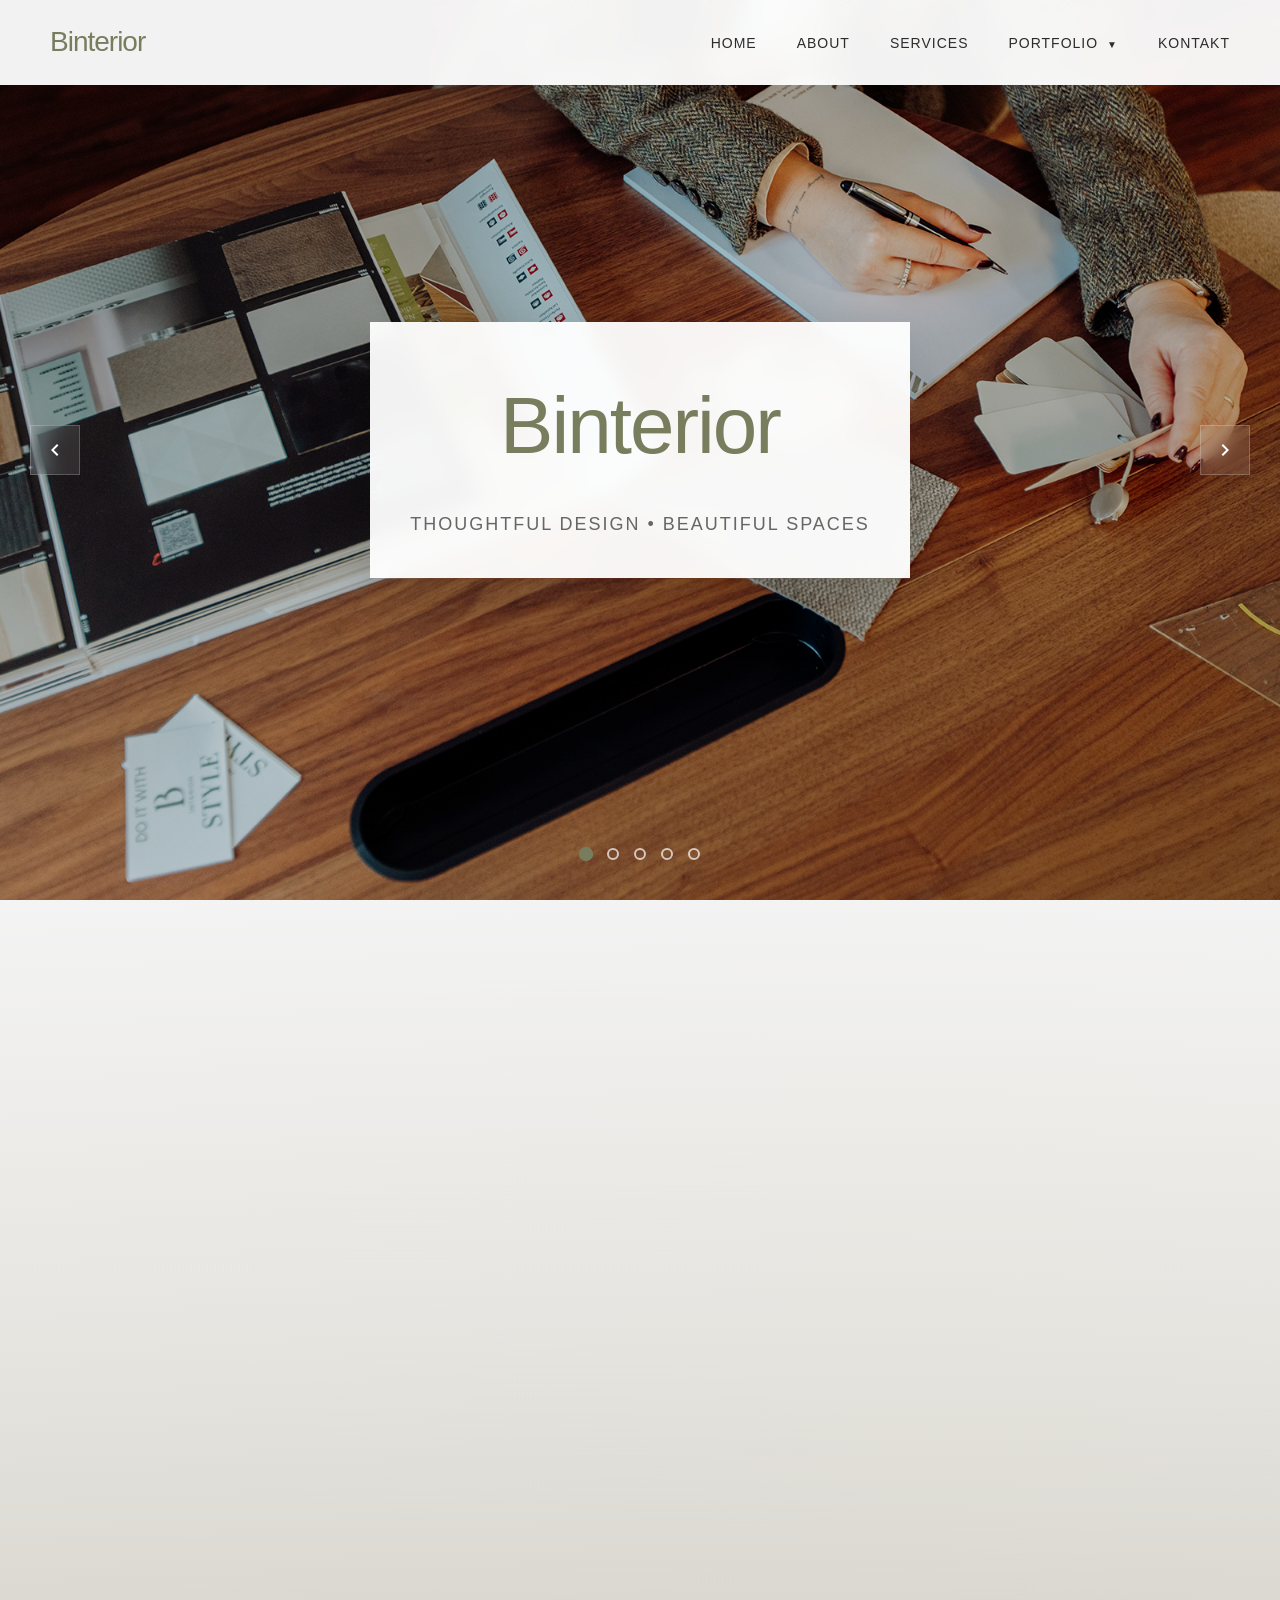
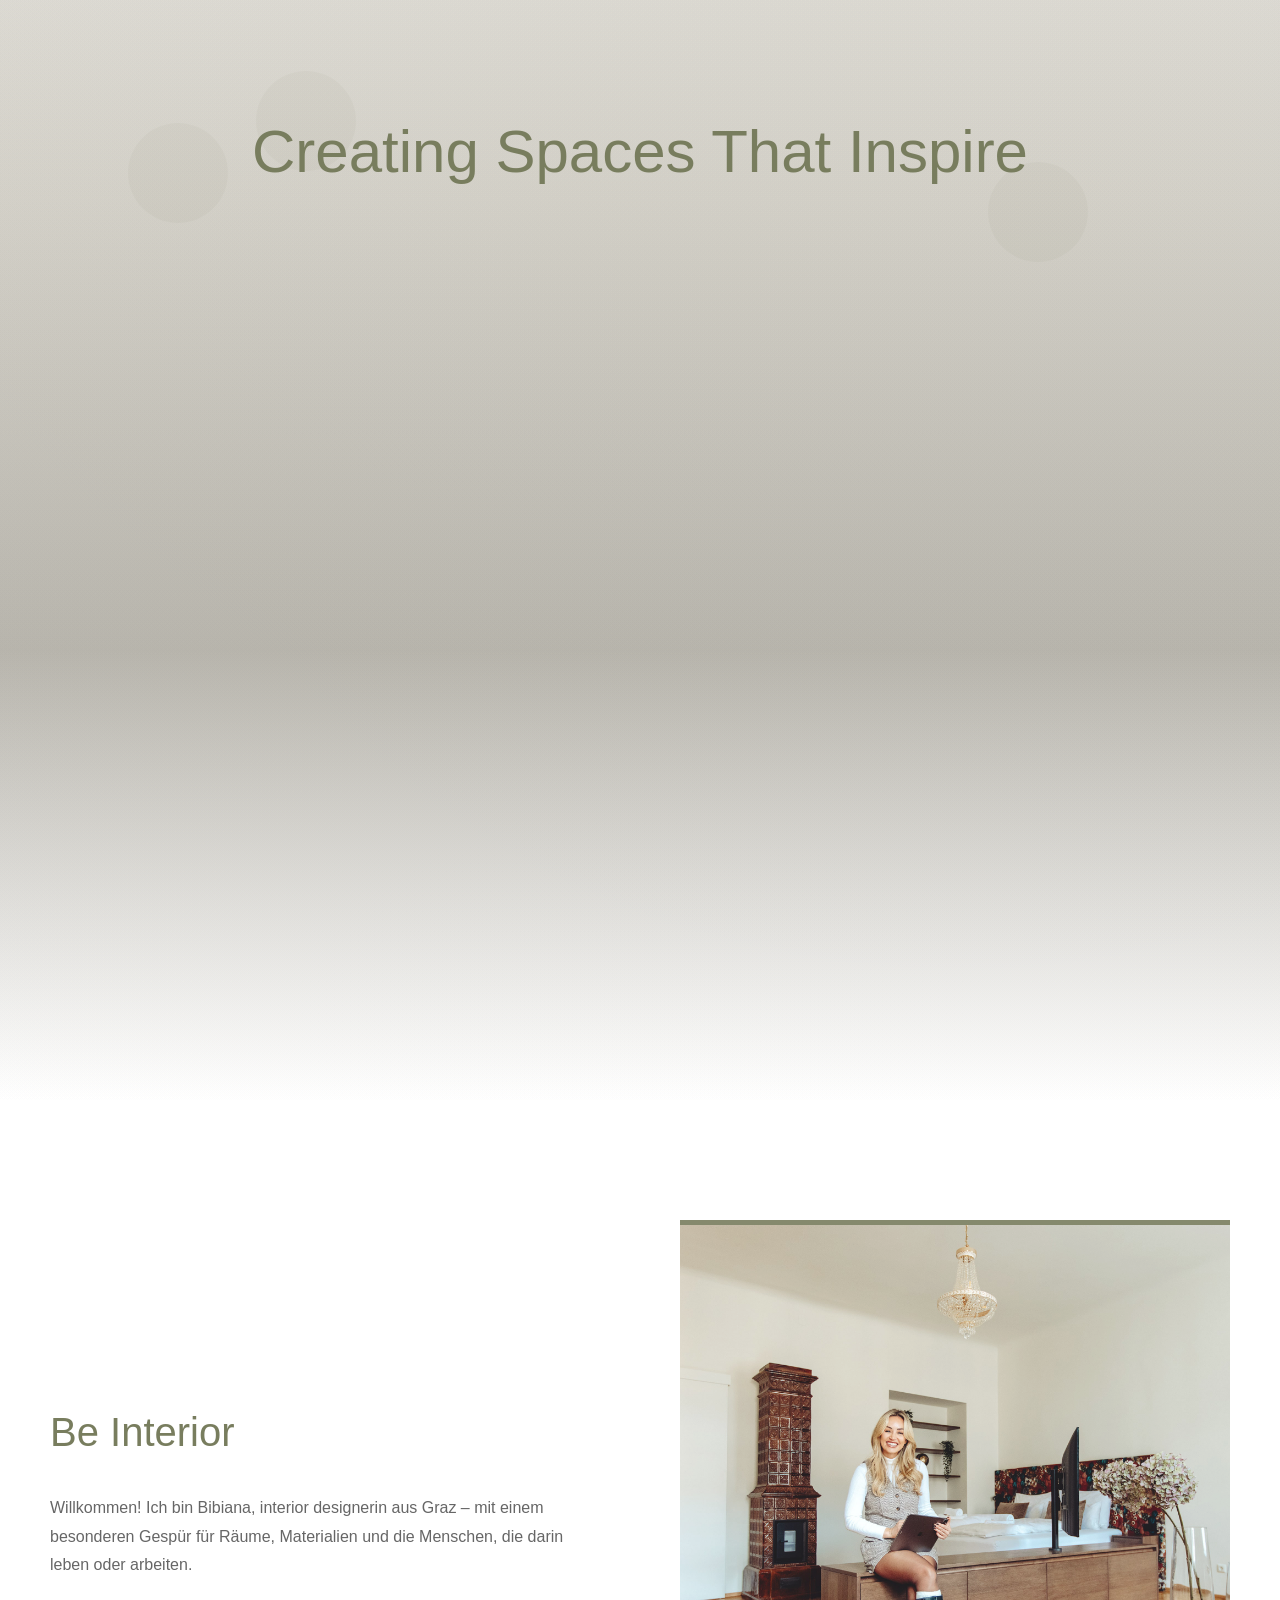
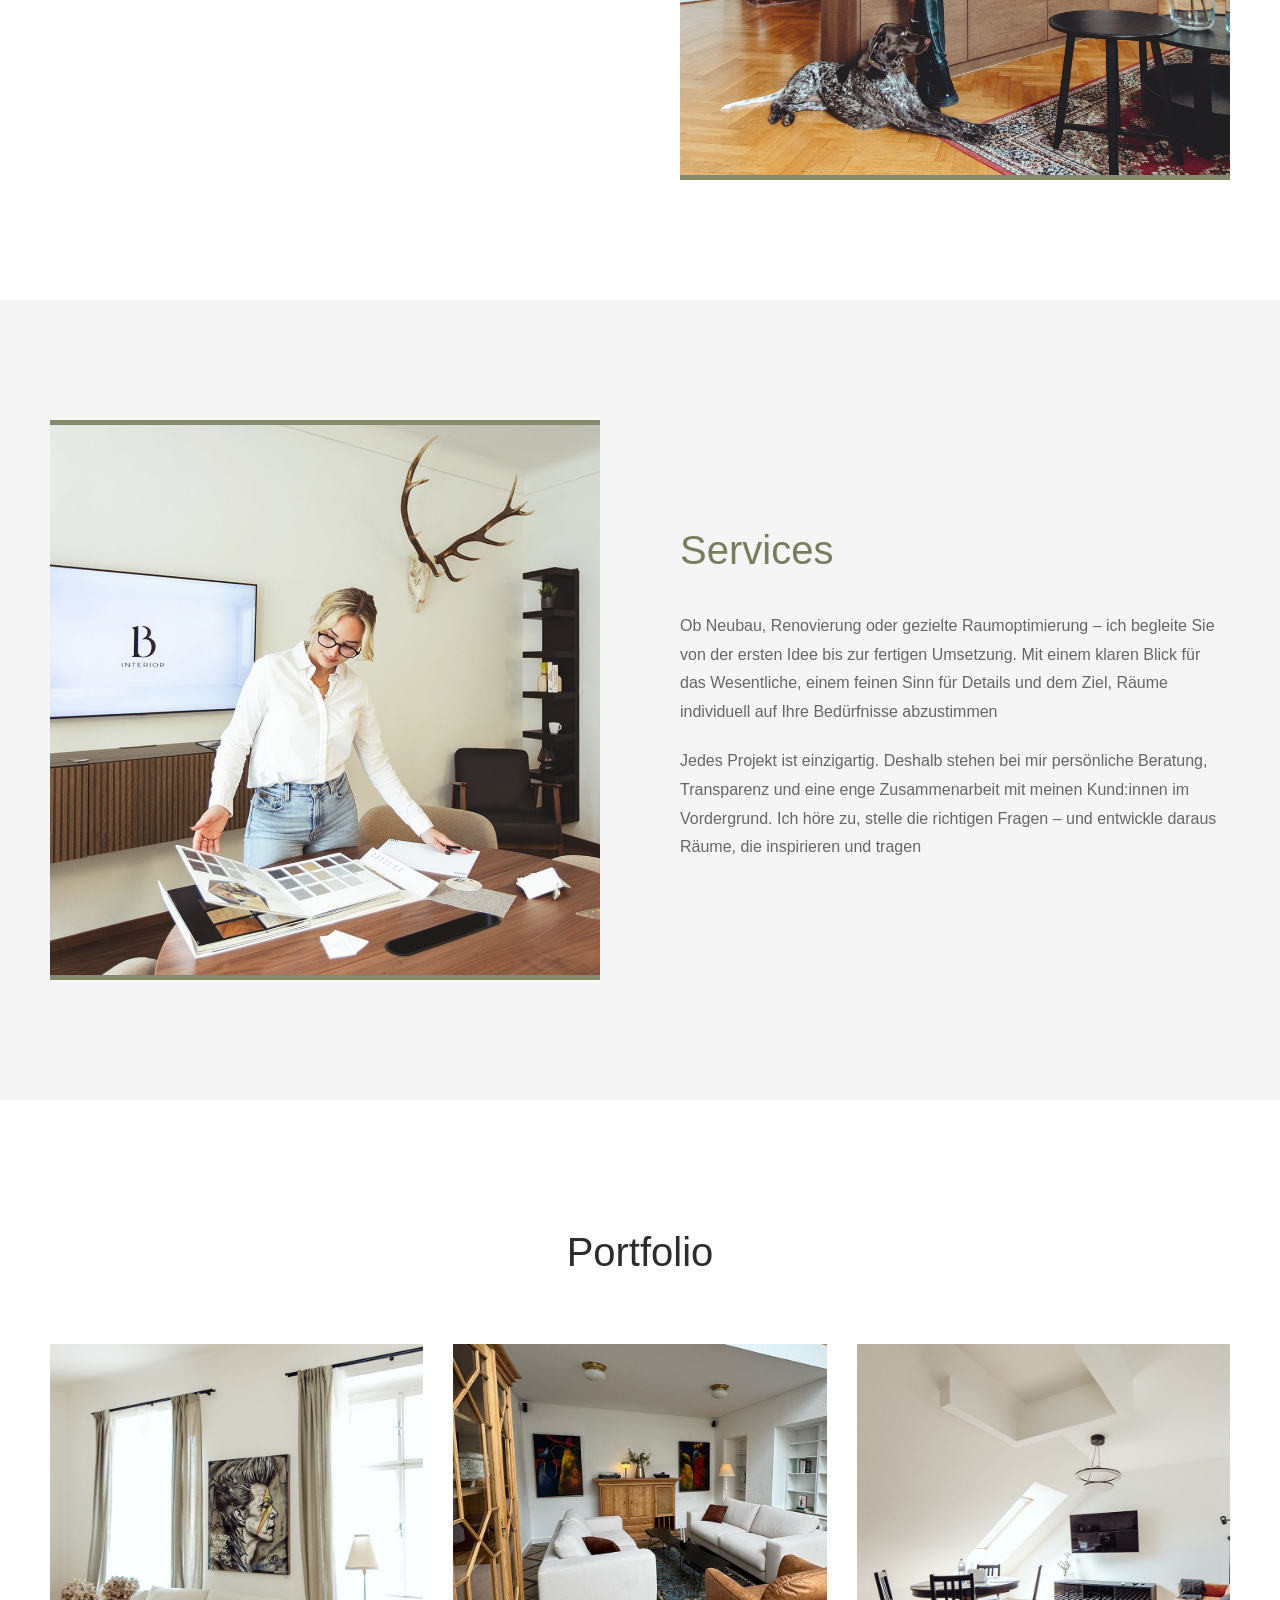
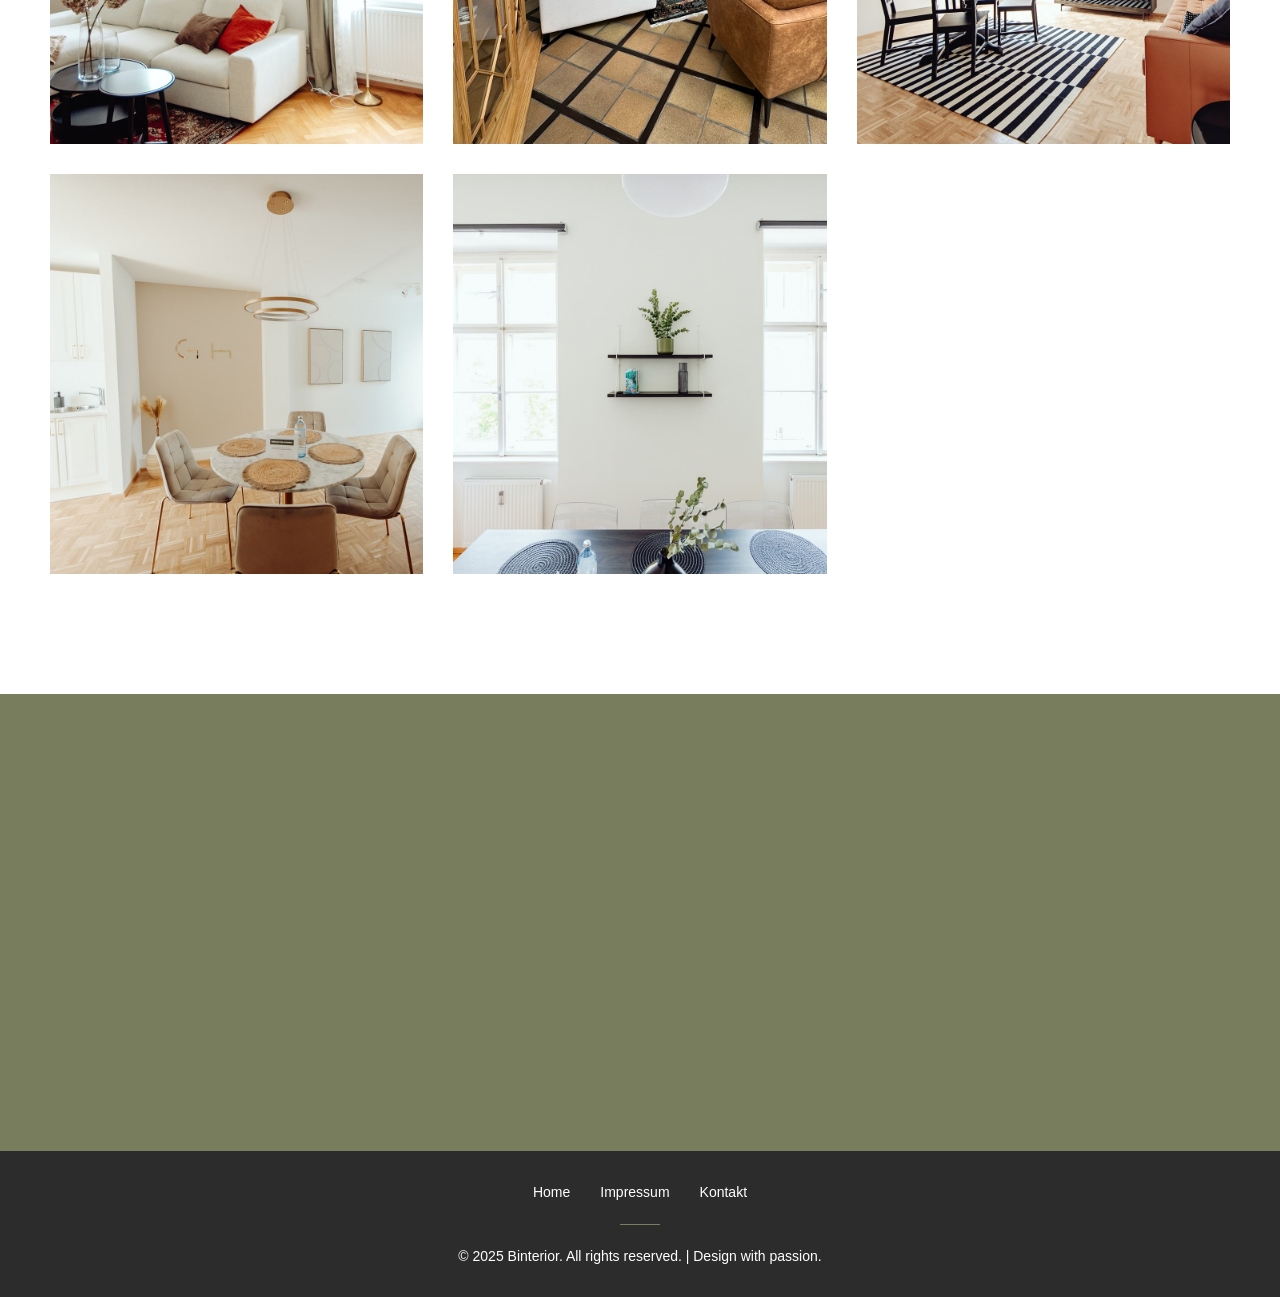
==== index.html @ 85e70b03 "add controllers for diashow"" ====
<!DOCTYPE html>
<html lang="en">
  <head>
    <meta charset="UTF-8" />
    <meta name="viewport" content="width=device-width, initial-scale=1.0" />
    <title>Binterior - Thoughtful Design, Beautiful Spaces</title>
    <style>
      * {
        margin: 0;
        padding: 0;
        box-sizing: border-box;
      }

      :root {
        --primary-color: #787d5e;
        --dark: #2c2c2c;
        --light: #ffffff;
        --gray: #f5f5f5;
        --text-gray: #666;
        --transition-color-1: #e8e6e1;
        --transition-color-2: #d4d1c9;
        --transition-color-3: #b8b5ad;
      }

      html {
        scroll-behavior: smooth;
      }

      body {
        font-family: "Helvetica Neue", Arial, sans-serif;
        line-height: 1.6;
        color: var(--dark);
        overflow-x: hidden;
      }

      nav {
        position: fixed;
        width: 100%;
        padding: 20px 50px;
        background: rgba(255, 255, 255, 0.95);
        backdrop-filter: blur(10px);
        z-index: 1000;
        transition: all 0.3s ease;
      }

      nav.scrolled {
        padding: 15px 50px;
        box-shadow: 0 2px 20px rgba(0, 0, 0, 0.1);
      }

      .nav-container {
        display: flex;
        justify-content: space-between;
        align-items: center;
        max-width: 1400px;
        margin: 0 auto;
      }

      .logo {
        font-size: 28px;
        font-weight: 300;
        letter-spacing: -1px;
        color: var(--primary-color);
        cursor: pointer;
        transition: opacity 0.3s ease;
      }

      .logo:hover {
        opacity: 0.8;
      }

      .nav-links {
        display: flex;
        gap: 40px;
        list-style: none;
      }

      .nav-links a {
        text-decoration: none;
        color: var(--dark);
        font-size: 14px;
        letter-spacing: 1px;
        text-transform: uppercase;
        transition: color 0.3s ease;
        position: relative;
      }

      .nav-links a::after {
        content: "";
        position: absolute;
        bottom: -5px;
        left: 0;
        width: 0;
        height: 1px;
        background: var(--primary-color);
        transition: width 0.3s ease;
      }

      .nav-links a:hover::after {
        width: 100%;
      }

      /* Dropdown Menu Styles */
      .nav-item {
        position: relative;
      }

      .dropdown {
        position: absolute;
        top: 100%;
        left: 50%;
        transform: translateX(-50%);
        background: rgba(255, 255, 255, 0.98);
        backdrop-filter: blur(10px);
        box-shadow: 0 10px 30px rgba(0, 0, 0, 0.1);
        border: 1px solid rgba(120, 125, 94, 0.1);
        padding: 20px 0;
        margin-top: 20px;
        min-width: 250px;
        opacity: 0;
        visibility: hidden;
        transition: all 0.3s ease;
        z-index: 1000;
      }

      .dropdown::before {
        content: "";
        position: absolute;
        top: -8px;
        left: 50%;
        transform: translateX(-50%);
        width: 0;
        height: 0;
        border-left: 8px solid transparent;
        border-right: 8px solid transparent;
        border-bottom: 8px solid rgba(255, 255, 255, 0.98);
      }

      .nav-item:hover .dropdown {
        opacity: 1;
        visibility: visible;
        margin-top: 15px;
      }

      .dropdown-item {
        display: block;
        padding: 12px 30px;
        color: var(--dark);
        text-decoration: none;
        font-size: 13px;
        letter-spacing: 0.5px;
        transition: all 0.3s ease;
        position: relative;
        overflow: hidden;
      }

      .dropdown-item::before {
        content: "";
        position: absolute;
        left: 0;
        top: 0;
        height: 100%;
        width: 3px;
        background: var(--primary-color);
        transform: translateX(-100%);
        transition: transform 0.3s ease;
      }

      .dropdown-item:hover {
        background: rgba(120, 125, 94, 0.05);
        padding-left: 35px;
      }

      .dropdown-item:hover::before {
        transform: translateX(0);
      }

      .dropdown-label {
        padding: 8px 30px;
        font-size: 11px;
        color: var(--primary-color);
        text-transform: uppercase;
        letter-spacing: 2px;
        border-bottom: 1px solid rgba(120, 125, 94, 0.1);
        margin-bottom: 10px;
        font-weight: 500;
      }

      .hero {
        height: 100vh;
        position: relative;
        display: flex;
        align-items: center;
        justify-content: center;
        overflow: hidden;
      }

/* Slideshow Styles */
      .slideshow-container {
        position: absolute;
        top: 0;
        left: 0;
        width: 100%;
        height: 100%;
        z-index: 0;
      }

      .slide {
        position: absolute;
        top: 0;
        left: 0;
        width: 100%;
        height: 100%;
        opacity: 0;
        transition: opacity 2s ease-in-out;
      }

      .slide.active {
        opacity: 1;
      }

      .slide img {
        width: 100%;
        height: 100%;
        object-fit: cover;
      }

      .slide-overlay {
        position: absolute;
        top: 0;
        left: 0;
        width: 100%;
        height: 100%;
        background: linear-gradient(
          135deg,
          rgba(0, 0, 0, 0.4) 0%,
          rgba(0, 0, 0, 0.2) 50%,
          rgba(0, 0, 0, 0.4) 100%
        );
      }

      /* Slide Indicators */
      .slide-indicators {
        position: absolute;
        bottom: 40px;
        left: 50%;
        transform: translateX(-50%);
        display: flex;
        gap: 15px;
        z-index: 3;
      }

      .indicator {
        width: 12px;
        height: 12px;
        border-radius: 50%;
        border: 2px solid rgba(255, 255, 255, 0.7);
        background: transparent;
        cursor: pointer;
        transition: all 0.3s ease;
      }

      .indicator.active {
        background: var(--primary-color);
        border-color: var(--primary-color);
        transform: scale(1.2);
      }

      .indicator:hover {
        background: rgba(255, 255, 255, 0.5);
      }

      /* Slide Controls */
      .slide-control {
        position: absolute;
        top: 50%;
        transform: translateY(-50%);
        background: rgba(255, 255, 255, 0.1);
        backdrop-filter: blur(10px);
        border: 1px solid rgba(255, 255, 255, 0.2);
        width: 50px;
        height: 50px;
        display: flex;
        align-items: center;
        justify-content: center;
        cursor: pointer;
        transition: all 0.2s ease;
        z-index: 3;
        color: var(--light);
        font-size: 20px;
      }

      .slide-control:hover {
        background: rgba(255, 255, 255, 0.2);
        transform: translateY(-50%) scale(1.1);
      }

      .slide-control.prev {
        left: 30px;
      }

      .slide-control.next {
        right: 30px;
      }

      .slide-control svg {
        width: 24px;
        height: 24px;
        fill: currentColor;
      }

      .hero-content {
        text-align: center;
        z-index: 2;
        position: relative;
        padding: 40px;
        background: rgba(255, 255, 255, 0.95);
        backdrop-filter: blur(10px);
        border-radius: 0;
        box-shadow: 0 20px 60px rgba(0, 0, 0, 0.2);
        max-width: 600px;
        animation: fadeInUp 1s ease;
      }

      .hero h1 {
        font-size: clamp(40px, 8vw, 80px);
        font-weight: 200;
        letter-spacing: -2px;
        margin-bottom: 20px;
        opacity: 0;
        animation: fadeInUp 0.8s ease 0.2s forwards;
        color: var(--primary-color);
      }

      .hero .tagline {
        font-size: 18px;
        color: var(--text-gray);
        letter-spacing: 2px;
        text-transform: uppercase;
        opacity: 0;
        animation: fadeInUp 0.8s ease 0.4s forwards;
      }

      /* Color Transition Section */
      .color-transition {
        position: relative;
        height: 200vh;
        background: linear-gradient(
          180deg, 
          var(--gray) 0%,
          var(--transition-color-1) 25%,
          var(--transition-color-2) 50%,
          var(--transition-color-3) 75%,
          var(--light) 100%
        );
        display: flex;
        align-items: center;
        justify-content: center;
      }

      .transition-content {
        position: sticky;
        top: 50vh;
        transform: translateY(-50%);
        text-align: center;
        width: 100%;
        padding: 0 50px;
      }

      .transition-text {
        font-size: clamp(30px, 5vw, 60px);
        font-weight: 200;
        color: var(--primary-color);
        opacity: 0;
        transform: translateY(30px);
        transition: all 0.8s ease;
      }

      .transition-text.visible {
        opacity: 1;
        transform: translateY(0);
      }

      /* Animated gradient background */
      .color-waves {
        position: absolute;
        top: 0;
        left: 0;
        right: 0;
        bottom: 0;
        overflow: hidden;
        z-index: 0;
      }

      .color-wave {
        position: absolute;
        width: 200%;
        height: 200%;
        background: radial-gradient(
          circle at center,
          rgba(120, 125, 94, 0.1) 0%,
          transparent 70%
        );
        animation: wave-animation 15s infinite ease-in-out;
      }

      .color-wave:nth-child(1) {
        animation-delay: 0s;
        left: -50%;
        top: -50%;
      }

      .color-wave:nth-child(2) {
        animation-delay: 5s;
        right: -50%;
        bottom: -50%;
      }

      .color-wave:nth-child(3) {
        animation-delay: 10s;
        left: -25%;
        bottom: -25%;
      }

      @keyframes wave-animation {
        0%, 100% {
          transform: translate(0, 0) scale(1);
          opacity: 0.5;
        }
        50% {
          transform: translate(50px, -50px) scale(1.2);
          opacity: 0.8;
        }
      }

      .about {
        padding: 120px 50px;
        background: var(--light);
      }

      .container {
        max-width: 1200px;
        margin: 0 auto;
      }

      .about-grid {
        display: grid;
        grid-template-columns: 1fr 1fr;
        gap: 80px;
        align-items: center;
      }

      .about-text h2 {
        font-size: 40px;
        font-weight: 300;
        margin-bottom: 30px;
        color: var(--primary-color);
      }

      .about-text p {
        font-size: 16px;
        line-height: 1.8;
        color: var(--text-gray);
        margin-bottom: 20px;
      }

      .about-image {
        position: relative;
        height: 560px;
        background: var(--primary-color);
        overflow: hidden;
        opacity: 0.9;
      }
      
      .self-image {
        max-width: 100%;
        height: 100%;
        display: block;
        object-fit: contain;
      }

      .services {
        padding: 120px 50px;
        background: var(--gray);
      }

      .section-title {
        text-align: center;
        font-size: 40px;
        font-weight: 300;
        margin-bottom: 60px;
        color: var(--dark);
      }

      .services-grid {
        display: grid;
        grid-template-columns: repeat(auto-fit, minmax(300px, 1fr));
        gap: 40px;
        max-width: 1200px;
        margin: 0 auto;
      }

      .service-card {
        background: var(--light);
        padding: 50px 40px;
        text-align: center;
        transition: all 0.3s ease;
        cursor: pointer;
        position: relative;
        overflow: hidden;
      }

      .service-card::before {
        content: "";
        position: absolute;
        top: 0;
        left: 0;
        width: 100%;
        height: 2px;
        background: var(--primary-color);
        transform: translateX(-100%);
        transition: transform 0.3s ease;
      }

      .service-card:hover::before {
        transform: translateX(0);
      }

      .service-card:hover {
        transform: translateY(-10px);
        box-shadow: 0 20px 40px rgba(0, 0, 0, 0.1);
      }

      .service-number {
        font-size: 48px;
        font-weight: 100;
        color: var(--primary-color);
        opacity: 0.3;
        margin-bottom: 20px;
      }

      .service-card h3 {
        font-size: 24px;
        font-weight: 400;
        margin-bottom: 15px;
        letter-spacing: -0.5px;
      }

      .service-card p {
        font-size: 14px;
        color: var(--text-gray);
        line-height: 1.6;
      }

      .portfolio {
        padding: 120px 50px;
        background: var(--light);
      }

      .portfolio-grid {
        display: grid;
        grid-template-columns: repeat(auto-fit, minmax(350px, 1fr));
        gap: 30px;
        max-width: 1200px;
        margin: 0 auto;
      }

      .portfolio-item {
        position: relative;
        height: 400px;
        background: var(--primary-color);
        overflow: hidden;
        cursor: pointer;
        transition: all 0.3s ease;
      }

      .portfolio-item:hover {
        transform: scale(0.98);
      }

      /* Highlight effect for dropdown navigation */
      .portfolio-item.highlight {
        animation: highlightPulse 2s ease;
        box-shadow: 0 0 30px rgba(120, 125, 94, 0.3);
      }

      @keyframes highlightPulse {
        0%, 100% {
          transform: scale(1);
          box-shadow: 0 0 30px rgba(120, 125, 94, 0);
        }
        50% {
          transform: scale(1.02);
          box-shadow: 0 0 30px rgba(120, 125, 94, 0.4);
        }
      }

      .portfolio-img {
        height: 100%;
        display: block;
        object-fit: contain;
      }

      .portfolio-overlay {
        position: absolute;
        inset: 0;
        background: rgba(120, 125, 94, 0.9);
        display: flex;
        flex-direction: column;
        justify-content: center;
        align-items: center;
        opacity: 0;
        transition: opacity 0.3s ease;
      }

      .portfolio-item:hover .portfolio-overlay {
        opacity: 1;
      }

      .portfolio-overlay h3 {
        color: var(--light);
        font-size: 24px;
        font-weight: 300;
        margin-bottom: 10px;
        transform: translateY(20px);
        transition: transform 0.3s ease;
      }

      .portfolio-item:hover .portfolio-overlay h3,
      .portfolio-item:hover .portfolio-overlay p {
        transform: translateY(0);
      }

      @media (max-width: 768px) {
        .portfolio {
        padding: 120px 5px;
        background: var(--light);
      }
      .portfolio-item {
        position: relative;
        height: 365px;
        background: var(--primary-color);
        overflow: hidden;
        cursor: pointer;
        transition: all 0.3s ease;
      }
      }

      .contact {
        padding: 120px 50px;
        background: var(--primary-color);
        color: var(--light);
        text-align: center;
      }

      .contact h2 {
        font-size: 40px;
        font-weight: 300;
        margin-bottom: 30px;
      }

      .contact-info {
        font-size: 18px;
        margin-bottom: 40px;
        opacity: 0.9;
      }

      .contact-btn {
        display: inline-block;
        padding: 15px 50px;
        background: var(--light);
        color: var(--primary-color);
        text-decoration: none;
        text-transform: uppercase;
        letter-spacing: 2px;
        font-size: 14px;
        transition: all 0.3s ease;
        border: 1px solid var(--light);
      }

      .contact-btn:hover {
        background: transparent;
        color: var(--light);
      }

      footer {
        padding: 30px;
        background: var(--dark);
        color: var(--light);
        text-align: center;
        font-size: 14px;
      }

      @keyframes fadeInUp {
        from {
          opacity: 0;
          transform: translateY(30px);
        }
        to {
          opacity: 1;
          transform: translateY(0);
        }
      }

      @keyframes slideIn {
        from {
          opacity: 0;
          transform: translateX(100%);
        }
        to {
          opacity: 1;
          transform: translateX(0);
        }
      }

      /* Parallax scroll effect for transition section */
      .parallax-element {
        position: absolute;
        width: 100px;
        height: 100px;
        background: var(--primary-color);
        opacity: 0.05;
        border-radius: 50%;
        will-change: transform;
      }

      /* Hamburger Menu Styles */
      .hamburger {
        display: none;
        width: 30px;
        height: 24px;
        position: relative;
        cursor: pointer;
        z-index: 1002;
        transition: all 0.3s ease;
      }

      .hamburger span {
        position: absolute;
        width: 100%;
        height: 2px;
        background: var(--primary-color);
        transition: all 0.3s ease;
        transform-origin: center;
      }

      .hamburger span:nth-child(1) {
        top: 0;
      }

      .hamburger span:nth-child(2) {
        top: 11px;
      }

      .hamburger span:nth-child(3) {
        bottom: 0;
      }

      .hamburger.active span:nth-child(1) {
        transform: translateY(11px) rotate(45deg);
      }

      .hamburger.active span:nth-child(2) {
        opacity: 0;
        transform: scaleX(0);
      }

      .hamburger.active span:nth-child(3) {
        transform: translateY(-11px) rotate(-45deg);
      }

      /* Mobile Menu Overlay */
      .mobile-menu {
        position: fixed;
        top: 0;
        right: -100%;
        width: 80%;
        max-width: 400px;
        height: 100vh;
        background: var(--light);
        box-shadow: -10px 0 30px rgba(0, 0, 0, 0.1);
        transition: right 0.3s ease;
        z-index: 1001;
        overflow-y: auto;
      }

      .mobile-menu.active {
        right: 0;
      }

      .mobile-menu-content {
        padding: 80px 30px 30px;
      }

      .mobile-nav-links {
        list-style: none;
        padding: 0;
      }

      .mobile-nav-links li {
        margin-bottom: 10px;
      }

      .mobile-nav-links a {
        display: block;
        padding: 15px 20px;
        color: var(--dark);
        text-decoration: none;
        font-size: 16px;
        font-weight: 300;
        letter-spacing: 1px;
        transition: all 0.3s ease;
        border-left: 3px solid transparent;
      }

      .mobile-nav-links a:hover,
      .mobile-nav-links a:active {
        background: var(--gray);
        border-left-color: var(--primary-color);
        padding-left: 30px;
      }

      /* Mobile Dropdown */
      .mobile-dropdown {
        position: relative;
      }

      .mobile-dropdown-toggle {
        position: relative;
        display: flex;
        justify-content: space-between;
        align-items: center;
      }

      .mobile-dropdown-toggle span {
        font-size: 12px;
        transition: transform 0.3s ease;
      }

      .mobile-dropdown.active .mobile-dropdown-toggle span {
        transform: rotate(180deg);
      }

      .mobile-dropdown-menu {
        display: none;
        list-style: none;
        padding: 0;
        background: var(--gray);
        margin: 5px 0 10px 0;
      }

      .mobile-dropdown.active .mobile-dropdown-menu {
        display: block;
      }

      .mobile-dropdown-menu a {
        padding: 12px 20px 12px 40px;
        font-size: 14px;
        border-left: 3px solid transparent;
      }

      .mobile-dropdown-menu a:hover {
        background: rgba(120, 125, 94, 0.1);
        border-left-color: var(--primary-color);
      }

      /* Dark overlay when menu is open */
      .mobile-menu-overlay {
        position: fixed;
        top: 0;
        left: 0;
        width: 100%;
        height: 100%;
        background: rgba(0, 0, 0, 0.5);
        opacity: 0;
        visibility: hidden;
        transition: all 0.3s ease;
        z-index: 1000;
      }

      .mobile-menu-overlay.active {
        opacity: 1;
        visibility: visible;
      }

      /* Prevent body scroll when menu is open */
      body.menu-open {
        overflow: hidden;
      }

      @media (max-width: 768px) {
        nav {
          padding: 15px 20px;
        }

        .nav-links {
          display: none;
        }

        .hamburger {
          display: block;
        }

        .color-transition {
          height: 100vh;
        }

        .hero-content {
          padding: 30px 20px;
          max-width: 90%;
        }

        .slide-control {
          width: 40px;
          height: 40px;
        }

        .slide-control.prev {
          left: 10px;
        }

        .slide-control.next {
          right: 10px;
        }

        .slide-indicators {
          bottom: 20px;
        }

        .indicator {
          width: 10px;
          height: 10px;
        }

        .color-transition {
          height: 100vh;
        }

        .about-grid {
          grid-template-columns: 1fr;
          gap: 40px;
        }

        .about-image {
          height: 300px;
        }

        .services-grid,
        .portfolio-grid {
          grid-template-columns: 1fr;
        }

        .hero h1 {
          font-size: 40px;
        }

        .section-title {
          font-size: 30px;
        }
      }

      /* Hide mobile menu button on desktop */
      .mobile-menu-btn {
        display: none;
      }

/* Desktop only styles */
      @media (min-width: 769px) {
        .mobile-menu {
          display: none !important;
        }
        
        .hamburger {
          display: none !important;
        }
        
        .mobile-menu-overlay {
          display: none !important;
        }
      }

      .fade-in {
        opacity: 0;
        transform: translateY(30px);
        transition: all 0.8s ease;
      }

      .fade-in.visible {
        opacity: 1;
        transform: translateY(0);
      }
    </style>
  </head>
  <body>
    <nav id="navbar">
      <div class="nav-container">
        <div class="logo">Binterior</div>
        <ul class="nav-links">
          <li><a href="#home">Home</a></li>
          <li><a href="#about">About</a></li>
          <li><a href="#services">Services</a></li>
          <li class="nav-item">
            <a href="#portfolio" class="has-dropdown">Portfolio <span style="font-size: 10px; margin-left: 4px;">▼</span></a>
            <div class="dropdown">
              <div class="dropdown-label">Projekte</div>
              <a href="./portfolio/appartement-art.html" class="dropdown-item" data-project="0">Appartement "Art"</a>
              <a href="./portfolio/wintergarten.html" class="dropdown-item" data-project="1">Wintergarten</a>
              <a href="./portfolio/airbnb-dachgeschoss.html" class="dropdown-item" data-project="2">Airbnb Wohnung Dachgeschoss</a>
              <a href="./portfolio/heller-wohnbereich.html" class="dropdown-item" data-project="3">Heller Wohnbereich</a>
              <a href="./portfolio/kuechen-wohnbereich.html" class="dropdown-item" data-project="4">Küchen- und Wohnbereich</a>
            </div>
          </li>
          <li><a href="#contact">Kontakt</a></li>
        </ul>
<!-- Hamburger Menu Button -->
        <div class="hamburger" id="hamburger">
          <span></span>
          <span></span>
          <span></span>
        </div>      
      </div>
    </nav>

    <!-- Mobile Menu Overlay -->
    <div class="mobile-menu" id="mobileMenu">
      <div class="mobile-menu-content">
        <ul class="mobile-nav-links">
          <li><a href="#home">Home</a></li>
          <li><a href="#about">About</a></li>
          <li><a href="#services">Services</a></li>
          <li class="mobile-dropdown">
            <a href="#portfolio" class="mobile-dropdown-toggle">Portfolio <span>▼</span></a>
            <ul class="mobile-dropdown-menu">
              <li><a href="./portfolio/appartement-art.html">Appartement "Art"</a></li>
              <li><a href="./portfolio/wintergarten.html">Wintergarten</a></li>
              <li><a href="./portfolio/airbnb-dachgeschoss.html">Airbnb Wohnung</a></li>
              <li><a href="./portfolio/heller-wohnbereich.html">Heller Wohnbereich</a></li>
              <li><a href="./portfolio/kuechen-wohnbereich.html">Küchen & Wohnbereich</a></li>
            </ul>
          </li>
          <li><a href="#contact">Kontakt</a></li>
        </ul>
      </div>
    </div>

    <section class="hero" id="home">
     <!-- Image Slideshow -->
      <div class="slideshow-container">
        <div class="slide active">
          <img src="./assets/IMG_4063.jpg" alt="Binterior Project 1">
          <div class="slide-overlay"></div>
        </div>
        <div class="slide">
          <img src="./assets/appartment-art/IMG_4077.jpg" alt="Binterior Project 2">
          <div class="slide-overlay"></div>
        </div>
        <div class="slide">
          <img src="./assets/airbnb-wohnung-dachgeschoss/IMG_5047.jpg" alt="Binterior Project 3">
          <div class="slide-overlay"></div>
        </div>
        <div class="slide">
          <img src="./assets/IMG_4070.jpg" alt="Binterior Project 4">
          <div class="slide-overlay"></div>
        </div>
      </div>

      <!-- Slide Controls -->
      <div class="slide-control prev">
        <svg viewBox="0 0 24 24">
          <path d="M15.41 7.41L14 6l-6 6 6 6 1.41-1.41L10.83 12z"/>
        </svg>
      </div>
      <div class="slide-control next">
        <svg viewBox="0 0 24 24">
          <path d="M10 6L8.59 7.41 13.17 12l-4.58 4.59L10 18l6-6z"/>
        </svg>
      </div>

      <!-- Slide Indicators -->
      <div class="slide-indicators">
        <span class="indicator active" data-slide="0"></span>
        <span class="indicator" data-slide="1"></span>
        <span class="indicator" data-slide="2"></span>
        <span class="indicator" data-slide="3"></span>
        <span class="indicator" data-slide="4"></span>
      </div>

      <!-- Hero Content -->
      <div class="hero-content">
        <h1>Binterior</h1>
        <p class="tagline">Thoughtful Design • Beautiful Spaces</p>
      </div>
    </section>

    <!-- Color Transition Section with Scroll Animation -->
    <section class="color-transition">
      <div class="color-waves">
        <div class="color-wave"></div>
        <div class="color-wave"></div>
        <div class="color-wave"></div>
      </div>
      <div class="transition-content">
        <h2 class="transition-text">Creating Spaces That Inspire</h2>
        <div class="parallax-element" style="top: 20%; left: 10%;"></div>
        <div class="parallax-element" style="top: 60%; right: 15%;"></div>
        <div class="parallax-element" style="bottom: 30%; left: 20%;"></div>
      </div>
    </section>

    <section class="about" id="about">
      <div class="container">
        <div class="about-grid fade-in">
          <div class="about-text">
            <h2>Be Interior</h2>
            <p>
              Willkommen! Ich bin Bibiana, interior designerin aus Graz – mit
              einem besonderen Gespür für Räume, Materialien und die Menschen,
              die darin leben oder arbeiten.
            </p>
          </div>
          <div class="about-image">
            <img class="self-image" src="./assets/portrait/portrait-about.jpg"></img>
          </div>
        </div>
      </div>
    </section>

    <section class="services" id="services">
      <!-- <h2 class="section-title fade-in">Our Services</h2> -->
      <div class="container">
        <div class="about-grid fade-in">
           <div class="about-image">
            <img class="self-image" src="./assets/portrait/portrait-services.jpg"></img>
           </div>
          <div class="about-text">
            <h2>Services</h2>
            <p>
              Ob Neubau, Renovierung oder gezielte Raumoptimierung – ich
              begleite Sie von der ersten Idee bis zur fertigen Umsetzung. Mit einem
              klaren Blick für das Wesentliche, einem feinen Sinn für Details und dem Ziel,
              Räume individuell auf Ihre Bedürfnisse abzustimmen
            </p>
            <p>
              Jedes Projekt ist einzigartig. Deshalb stehen bei mir persönliche
              Beratung, Transparenz und eine enge Zusammenarbeit mit meinen
              Kund:innen im Vordergrund. Ich höre zu, stelle die richtigen Fragen – und
              entwickle daraus Räume, die inspirieren und tragen
            </p>
          </div>
        </div>
      </div>
      </div>
    </section>

    <section class="portfolio" id="portfolio">
      <h2 class="section-title fade-in">Portfolio</h2>
      <div class="portfolio-grid">
        <a href="./portfolio/appartement-art.html" target="_self">
        <div class="portfolio-item fade-in" id="project-art">
          <img class="portfolio-img" src="./assets/portfolio/appartment-art-preview.jpg"></img>
          <div class="portfolio-overlay">
            <h3>Appartement "Art"</h3>
          </div>
        </div>
        </a>
        <a href="./portfolio/wintergarten.html" target="_self">
        <div class="portfolio-item fade-in" id="project-winter">
          <img class="portfolio-img" src="./assets/portfolio/wintergarten-preview.jpg"></img>
          <div class="portfolio-overlay">
            <h3>Wintergarten</h3>
          </div>
        </div>
        </a>
         <a href="./portfolio/airbnb-dachgeschoss.html" target="_self">
        <div class="portfolio-item fade-in" id="project-airbnb">
          <img class="portfolio-img" src="./assets/portfolio/airbnb-dachgeschoss-preview.jpg"></img>
          <div class="portfolio-overlay">
            <h3>Airbnb Wohnung Dachgeschoss</h3>
          </div>
        </div>
        </a>
         <a href="./portfolio/heller-wohnbereich.html" target="_self">
        <div class="portfolio-item fade-in" id="project-wohn">
          <img class="portfolio-img" src="./assets/portfolio/heller-wohnbereich-preview.jpg"></img>
          <div class="portfolio-overlay">
            <h3>heller Wohnbereich</h3>
          </div>
        </div>
        </a>
        <a href="./portfolio/kuechen-wohnbereich.html" target="_self">
        <div class="portfolio-item fade-in" id="project-kitchen">
          <img class="portfolio-img" src="./assets/portfolio/kueche-wohnbereich-preview.jpg"></img>
          <div class="portfolio-overlay">
            <h3>Küchen- und Wohnbereich</h3>
          </div>
        </div>
        </a>
      </div>
    </section>

    <section class="contact" id="contact">
      <h2 class="fade-in">Let's Create Something Beautiful Together</h2>
      <p class="contact-info fade-in">
        Ich freue mich darauf, Sie und Ihr Projekt kennenzulernen!
      </p>
      <a href="mailto:hello@binterior.com" class="contact-btn fade-in"
        >Get In Touch</a
      >
    </section>

    <footer>
      <div class="footer-content" style="max-width: 1200px; margin: 0 auto;">
        <div class="footer-links" style="display: flex; justify-content: center; gap: 30px; margin-bottom: 20px;">
          <a href="#home" style="color: white; text-decoration: none; font-size: 14px; transition: opacity 0.3s ease;">Home</a>
          <a href="impressum.html" style="color: white; text-decoration: none; font-size: 14px; transition: opacity 0.3s ease;">Impressum</a>
          <a href="mailto:hello@binterior.com" style="color: white; text-decoration: none; font-size: 14px; transition: opacity 0.3s ease;">Kontakt</a>
        </div>
        <div style="width: 40px; height: 1px; background: #787d5e; margin: 20px auto;"></div>
        <p>&copy; 2025 Binterior. All rights reserved. | Design with passion.</p>
      </div>
    </footer>

    <script>
      // Slideshow functionality
      let currentSlide = 0;
      const slides = document.querySelectorAll('.slide');
      const indicators = document.querySelectorAll('.indicator');
      const totalSlides = slides.length;
      let slideInterval;

      function showSlide(index) {
        // Remove active class from all slides and indicators
        slides.forEach(slide => slide.classList.remove('active'));
        indicators.forEach(indicator => indicator.classList.remove('active'));
        
        // Add active class to current slide and indicator
        slides[index].classList.add('active');
        indicators[index].classList.add('active');
        
        currentSlide = index;
      }

      function nextSlide() {
        const next = (currentSlide + 1) % totalSlides;
        showSlide(next);
      }

      function prevSlide() {
        const prev = (currentSlide - 1 + totalSlides) % totalSlides;
        showSlide(prev);
      }

      function startSlideshow() {
        slideInterval = setInterval(nextSlide, 5000); // Change slide every 5 seconds
      }

      function stopSlideshow() {
        clearInterval(slideInterval);
      }

      // Event listeners for controls
      document.querySelector('.slide-control.next').addEventListener('click', () => {
        stopSlideshow();
        nextSlide();
        startSlideshow();
      });

      document.querySelector('.slide-control.prev').addEventListener('click', () => {
        stopSlideshow();
        prevSlide();
        startSlideshow();
      });

      // Event listeners for indicators
      indicators.forEach((indicator, index) => {
        indicator.addEventListener('click', () => {
          stopSlideshow();
          showSlide(index);
          startSlideshow();
        });
      });

      // Keyboard navigation
      document.addEventListener('keydown', (e) => {
        if (e.key === 'ArrowLeft') {
          stopSlideshow();
          prevSlide();
          startSlideshow();
        } else if (e.key === 'ArrowRight') {
          stopSlideshow();
          nextSlide();
          startSlideshow();
        }
      });

      // Touch/swipe support for mobile
      let touchStartX = 0;
      let touchEndX = 0;
      
      const heroSection = document.querySelector('.hero');
      
      heroSection.addEventListener('touchstart', (e) => {
        touchStartX = e.changedTouches[0].screenX;
      });
      
      heroSection.addEventListener('touchend', (e) => {
        touchEndX = e.changedTouches[0].screenX;
        handleSwipe();
      });
      
      function handleSwipe() {
        if (touchEndX < touchStartX - 50) {
          // Swiped left
          stopSlideshow();
          nextSlide();
          startSlideshow();
        }
        if (touchEndX > touchStartX + 50) {
          // Swiped right
          stopSlideshow();
          prevSlide();
          startSlideshow();
        }
      }

      // Pause slideshow on hover
      heroSection.addEventListener('mouseenter', stopSlideshow);
      heroSection.addEventListener('mouseleave', startSlideshow);

      // Start the slideshow
      startSlideshow();

      // Hamburger Menu Functionality
      const hamburger = document.getElementById('hamburger');
      const mobileMenu = document.getElementById('mobileMenu');
      const mobileDropdown = document.querySelector('.mobile-dropdown');
      const mobileLinks = document.querySelectorAll('.mobile-nav-links a');
      let menuOverlay;

      // Create overlay element
      menuOverlay = document.createElement('div');
      menuOverlay.className = 'mobile-menu-overlay';
      document.body.appendChild(menuOverlay);

      // Toggle mobile menu
      function toggleMobileMenu() {
        hamburger.classList.toggle('active');
        mobileMenu.classList.toggle('active');
        menuOverlay.classList.toggle('active');
        document.body.classList.toggle('menu-open');
      }

      // Close mobile menu
      function closeMobileMenu() {
        hamburger.classList.remove('active');
        mobileMenu.classList.remove('active');
        menuOverlay.classList.remove('active');
        document.body.classList.remove('menu-open');
      }

      // Hamburger click event
      hamburger.addEventListener('click', toggleMobileMenu);

      // Overlay click event
      menuOverlay.addEventListener('click', closeMobileMenu);

      // Mobile dropdown toggle
      const mobileDropdownToggle = document.querySelector('.mobile-dropdown-toggle');
      if (mobileDropdownToggle) {
        mobileDropdownToggle.addEventListener('click', (e) => {
          e.preventDefault();
          mobileDropdown.classList.toggle('active');
        });
      }

      // Close menu when clicking on links (except dropdown toggle)
      mobileLinks.forEach(link => {
        if (!link.classList.contains('mobile-dropdown-toggle')) {
          link.addEventListener('click', () => {
            closeMobileMenu();
            // If it's an anchor link, smooth scroll
            const href = link.getAttribute('href');
            if (href && href.startsWith('#')) {
              e.preventDefault();
              const target = document.querySelector(href);
              if (target) {
                target.scrollIntoView({
                  behavior: 'smooth',
                  block: 'start'
                });
              }
            }
          });
        }
      });

      // Close menu on escape key
      document.addEventListener('keydown', (e) => {
        if (e.key === 'Escape' && mobileMenu.classList.contains('active')) {
          closeMobileMenu();
        }
      });
      
      // Navbar scroll effect
      window.addEventListener("scroll", function () {
        const navbar = document.getElementById("navbar");
        if (window.scrollY > 50) {
          navbar.classList.add("scrolled");
        } else {
          navbar.classList.remove("scrolled");
        }
      });

      // Smooth scrolling for anchor links
      document.querySelectorAll('a[href^="#"]').forEach((anchor) => {
        anchor.addEventListener("click", function (e) {
          e.preventDefault();
          const target = document.querySelector(this.getAttribute("href"));
          if (target) {
            // Special handling for portfolio items
            if (this.classList.contains("dropdown-item")) {
              // Close dropdown
              const dropdown = this.closest(".dropdown");
              if (dropdown) {
                dropdown.style.opacity = "0";
                dropdown.style.visibility = "hidden";
              }
              
              // Scroll to portfolio section first, then to specific item
              const portfolioSection = document.getElementById("portfolio");
              if (portfolioSection) {
                portfolioSection.scrollIntoView({
                  behavior: "smooth",
                  block: "start",
                });
                
                // After scrolling to section, highlight the specific item
                setTimeout(() => {
                  target.scrollIntoView({
                    behavior: "smooth",
                    block: "center",
                  });
                  
                  // Add highlight effect
                  target.classList.add("highlight");
                  setTimeout(() => {
                    target.classList.remove("highlight");
                  }, 2000);
                }, 800);
              }
            } else {
              // Normal navigation
              target.scrollIntoView({
                behavior: "smooth",
                block: "start",
              });
            }
          }
        });
      });

      // Dropdown menu handling
      const portfolioDropdown = document.querySelector('.nav-item');
      let dropdownTimeout;

      if (portfolioDropdown) {
        const dropdown = portfolioDropdown.querySelector('.dropdown');
        
        portfolioDropdown.addEventListener('mouseenter', () => {
          clearTimeout(dropdownTimeout);
          dropdown.style.opacity = '1';
          dropdown.style.visibility = 'visible';
        });

        portfolioDropdown.addEventListener('mouseleave', () => {
          dropdownTimeout = setTimeout(() => {
            dropdown.style.opacity = '0';
            dropdown.style.visibility = 'hidden';
          }, 300);
        });
      }

      // Intersection Observer for fade-in animations
      const observerOptions = {
        threshold: 0.1,
        rootMargin: "0px 0px -50px 0px",
      };

      const observer = new IntersectionObserver(function (entries) {
        entries.forEach((entry) => {
          if (entry.isIntersecting) {
            entry.target.classList.add("visible");
          }
        });
      }, observerOptions);

      document.querySelectorAll(".fade-in").forEach((el) => {
        observer.observe(el);
      });

      // Special observer for transition text
      const transitionObserver = new IntersectionObserver(
        function (entries) {
          entries.forEach((entry) => {
            if (entry.isIntersecting) {
              entry.target.classList.add("visible");
            }
          });
        },
        {
          threshold: 0.5,
        }
      );

      const transitionText = document.querySelector(".transition-text");
      if (transitionText) {
        transitionObserver.observe(transitionText);
      }

      // Parallax effect for transition section
      window.addEventListener("scroll", () => {
        const scrolled = window.pageYOffset;
        const parallaxElements = document.querySelectorAll(".parallax-element");
        
        parallaxElements.forEach((element, index) => {
          const speed = 0.5 + (index * 0.2);
          const yPos = -(scrolled * speed);
          element.style.transform = `translateY(${yPos}px)`;
        });

        // Dynamic color wave opacity based on scroll
        const colorWaves = document.querySelectorAll(".color-wave");
        const transitionSection = document.querySelector(".color-transition");
        if (transitionSection) {
          const rect = transitionSection.getBoundingClientRect();
          const sectionHeight = transitionSection.offsetHeight;
          const scrollProgress = Math.max(0, Math.min(1, -rect.top / sectionHeight));
          
          colorWaves.forEach((wave, index) => {
            const opacity = 0.1 + (scrollProgress * 0.4) * (1 - index * 0.2);
            wave.style.opacity = opacity;
          });
        }
      });

      // Logo click to scroll to top
      document.querySelector(".logo").addEventListener("click", function () {
        window.scrollTo({
          top: 0,
          behavior: "smooth",
        });
      });
    </script>
  </body>
</html>
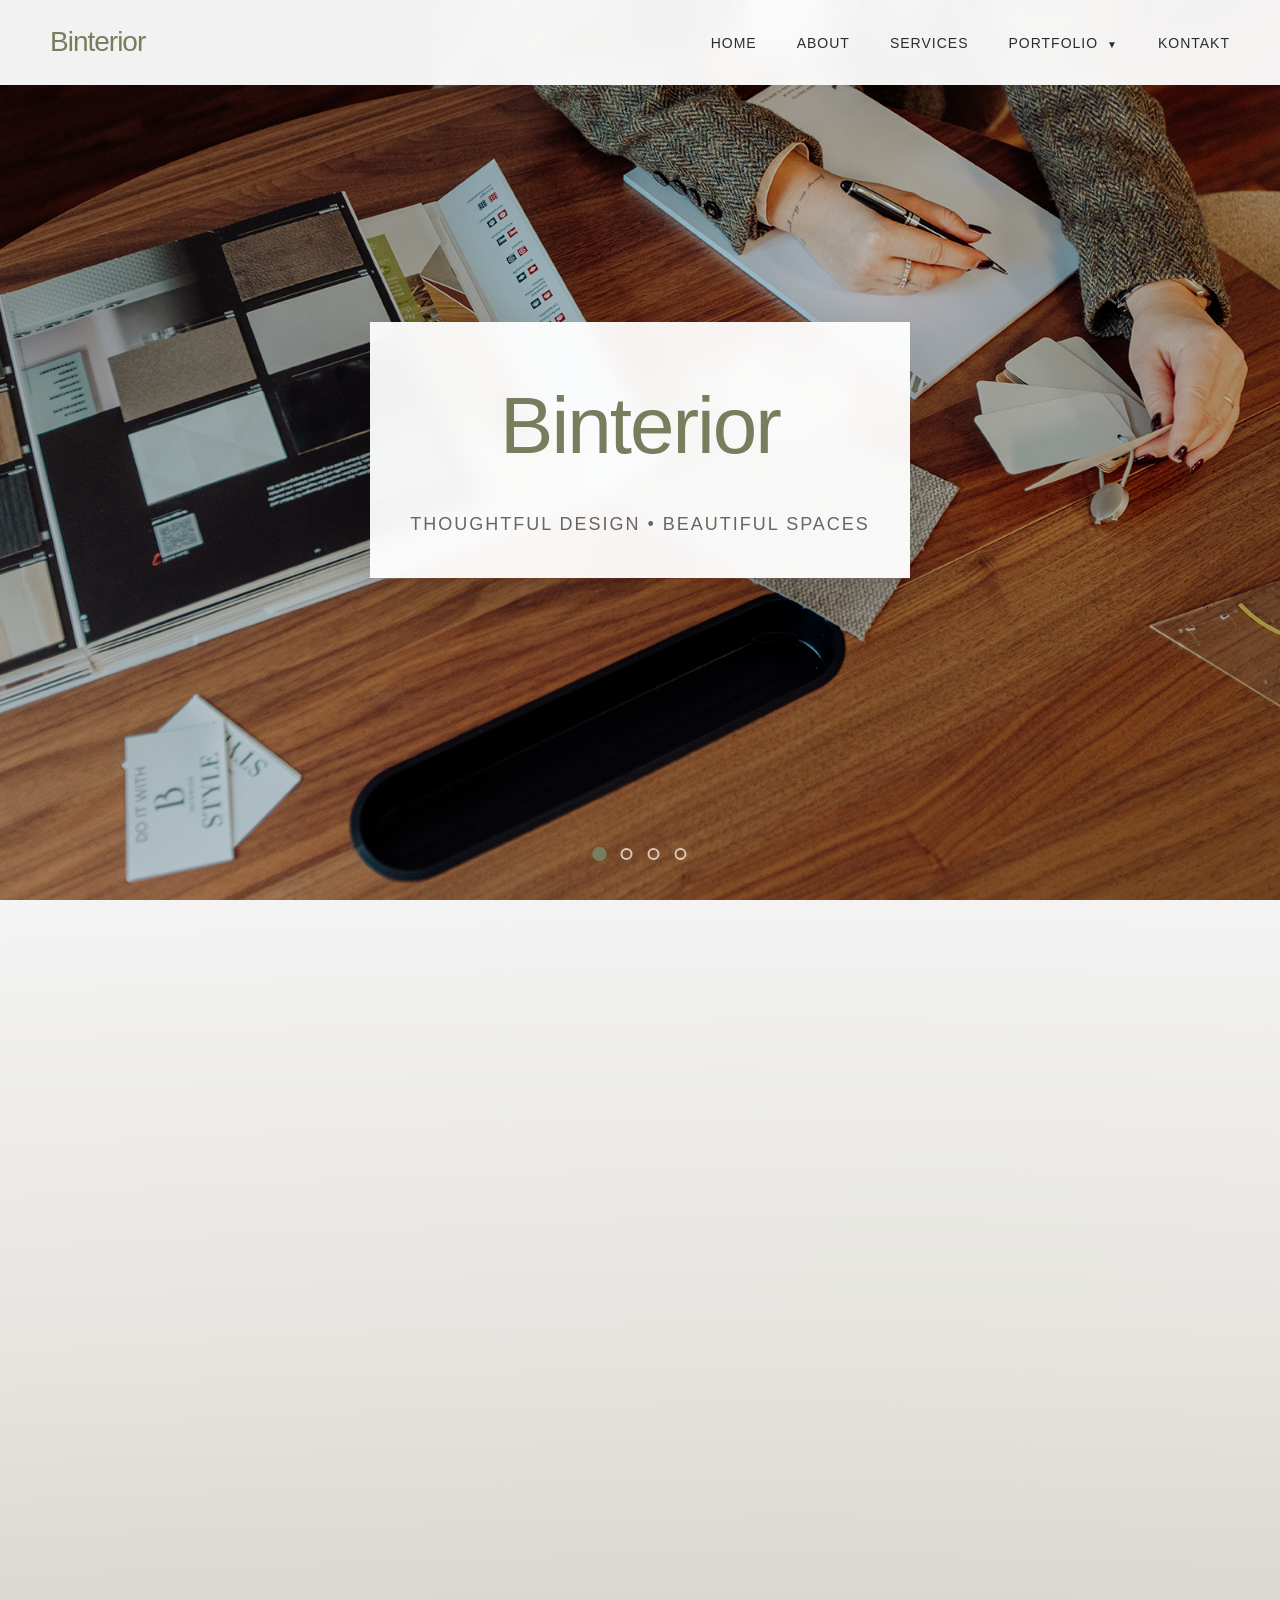
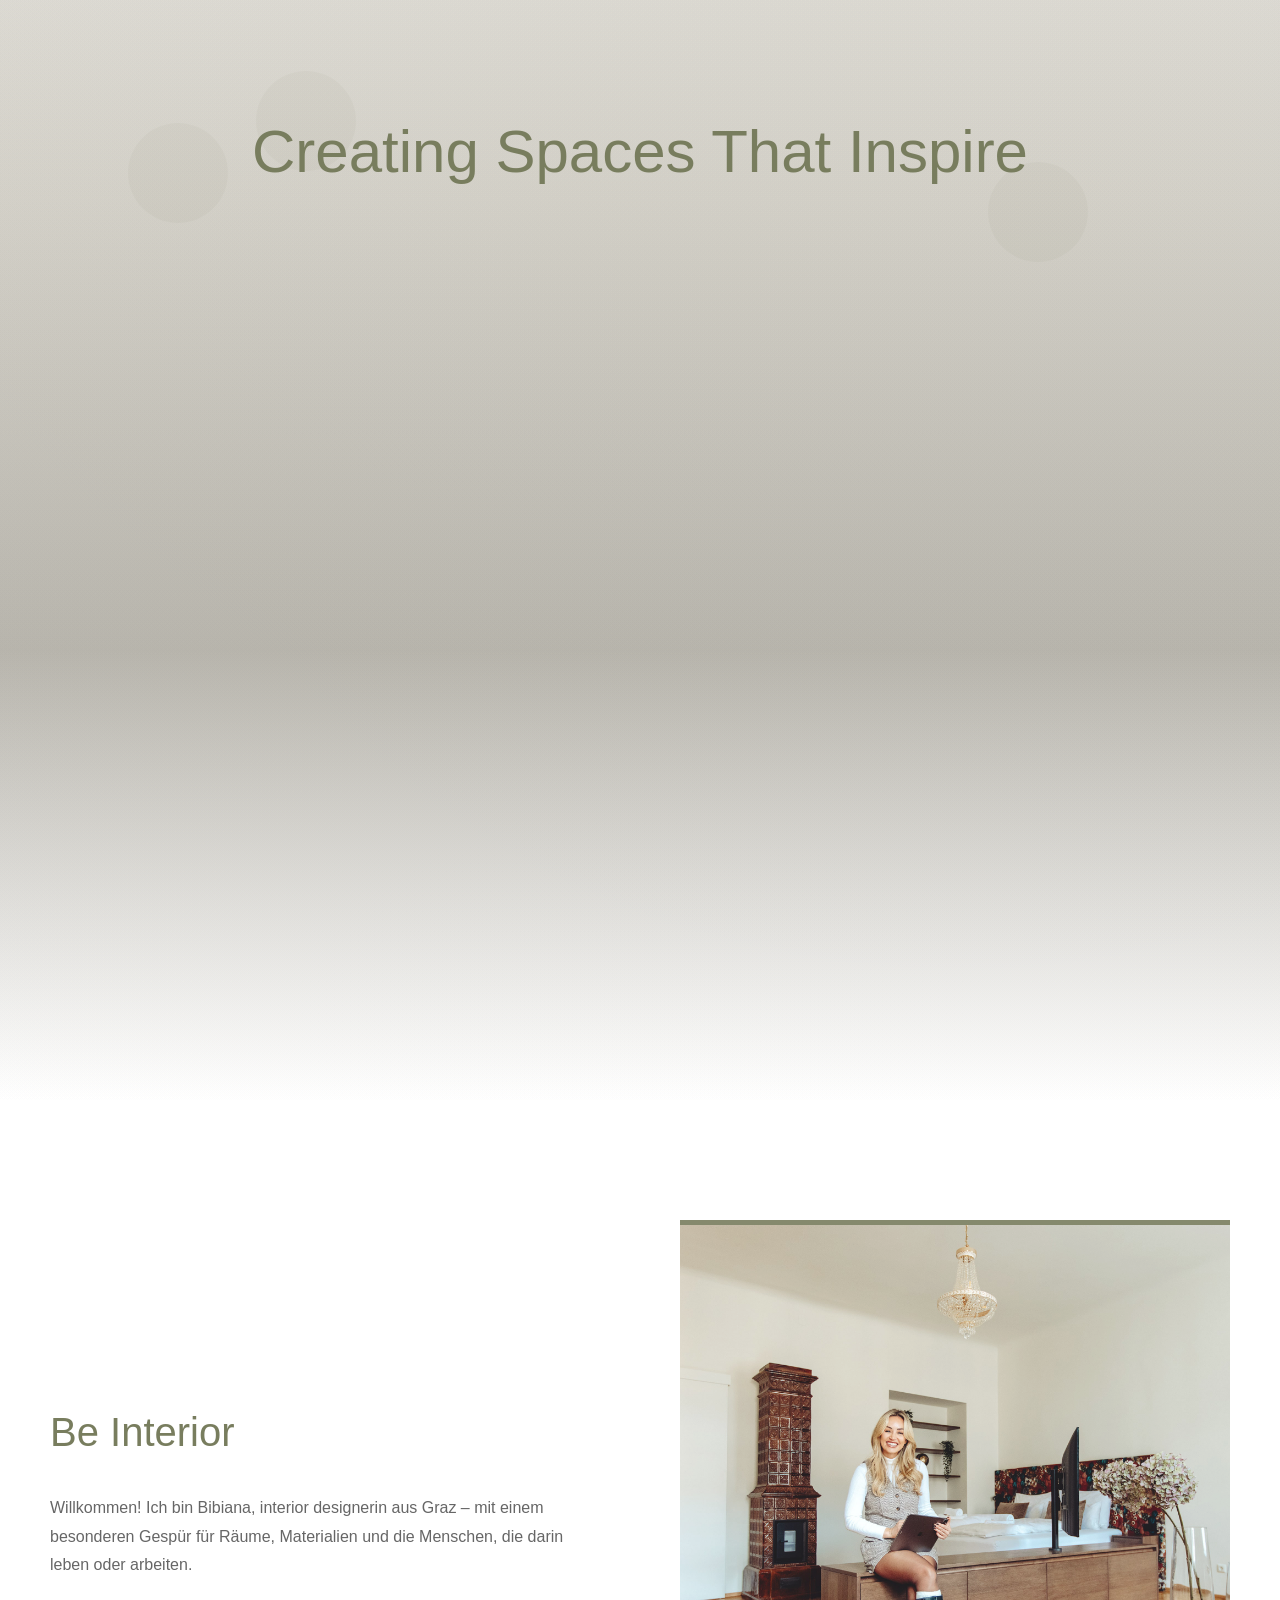
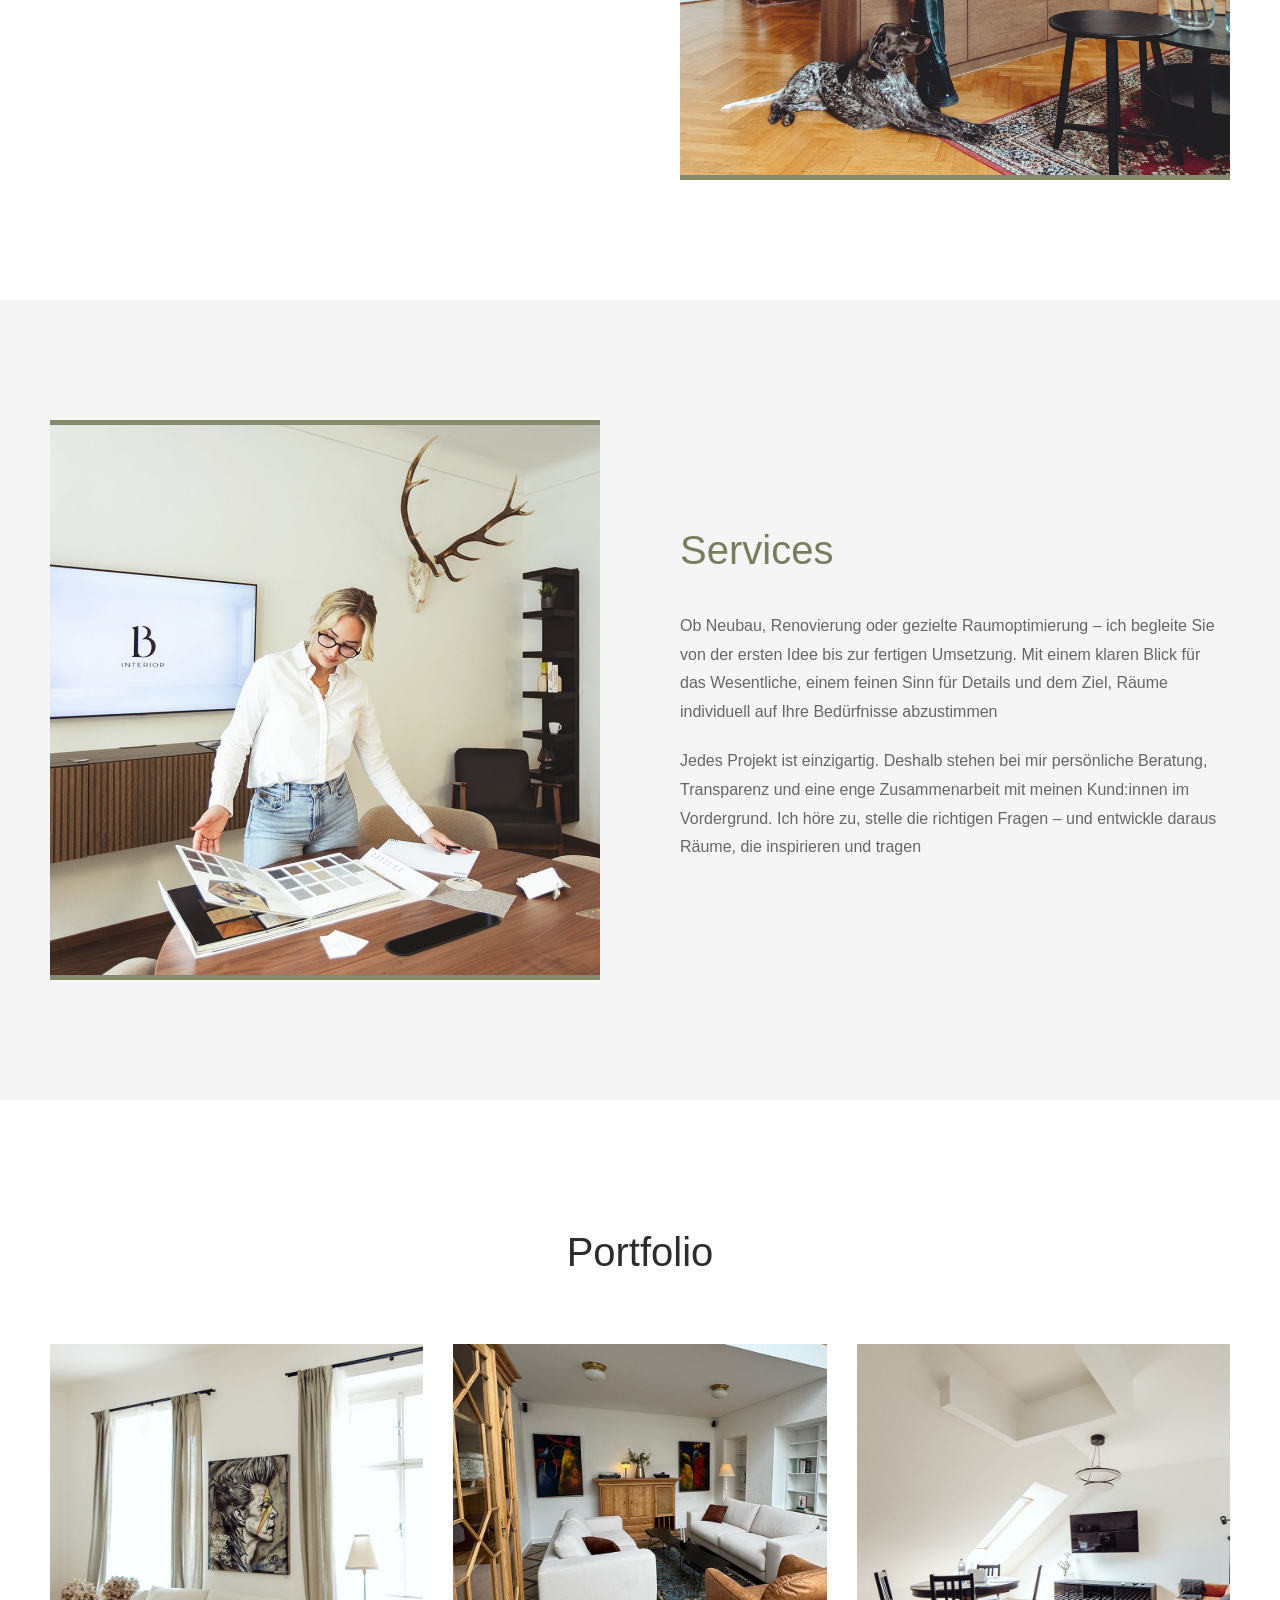
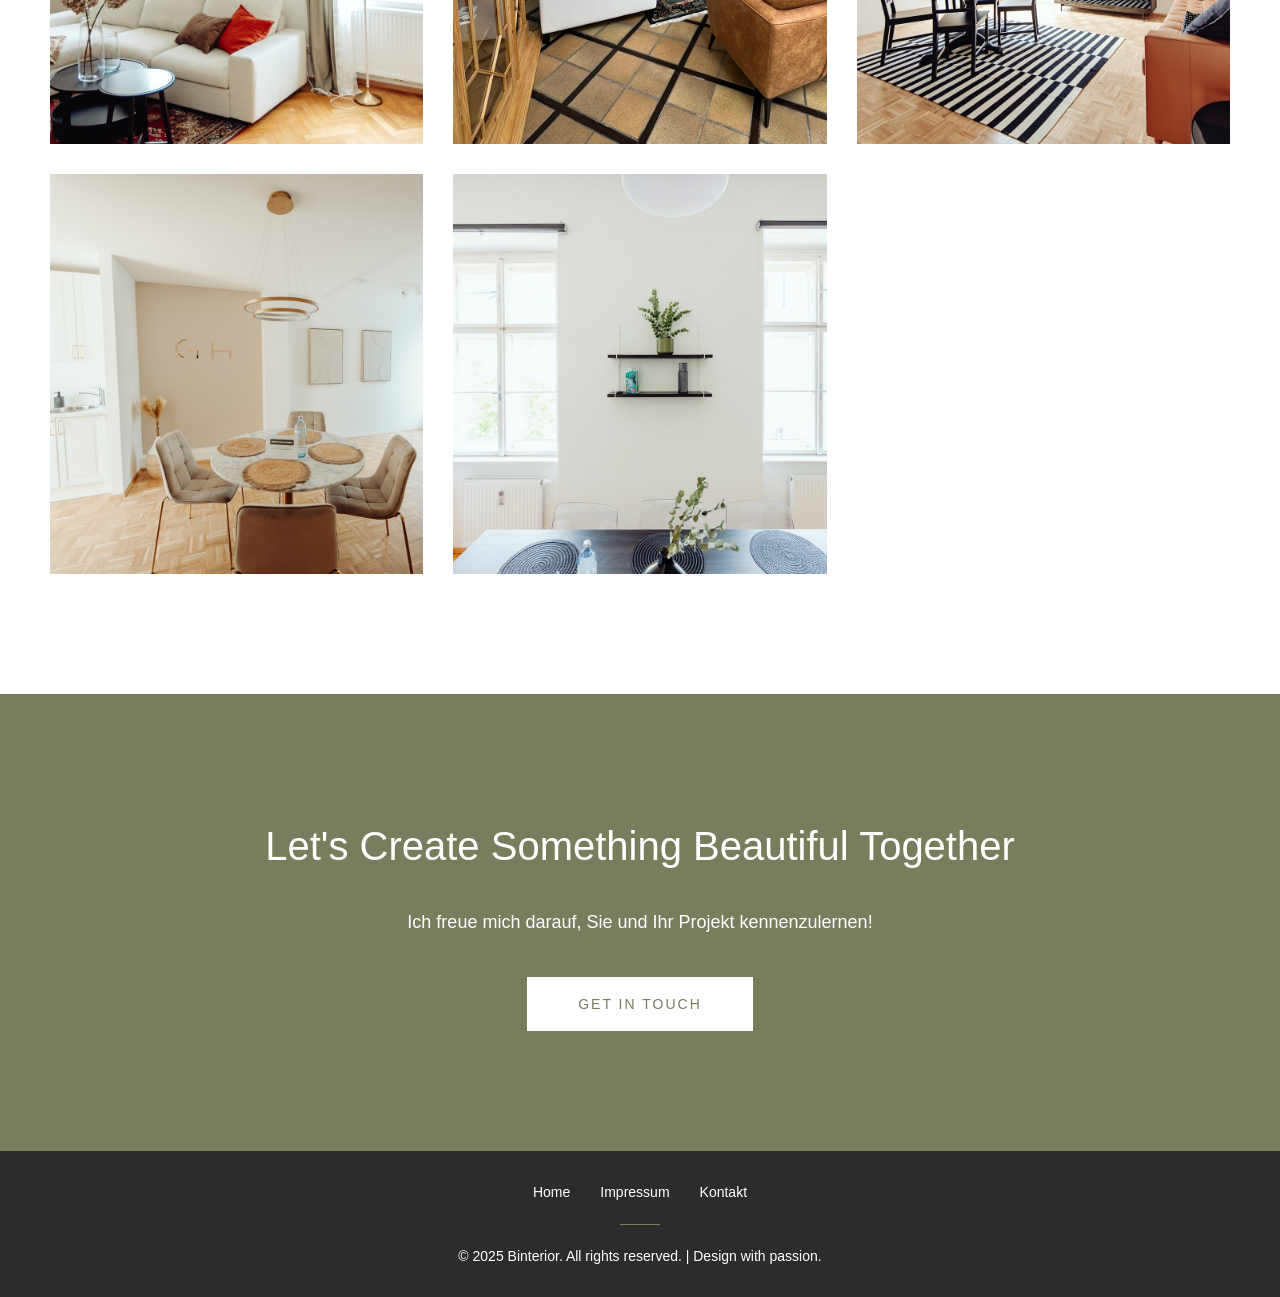
==== commit 1ec0cf09: "remove arrows for diashow" ====
--- a/index.html
+++ b/index.html
@@ -274,10 +274,6 @@
       .slide-control {
         position: absolute;
         top: 50%;
-        transform: translateY(-50%);
-        background: rgba(255, 255, 255, 0.1);
-        backdrop-filter: blur(10px);
-        border: 1px solid rgba(255, 255, 255, 0.2);
         width: 50px;
         height: 50px;
         display: flex;
@@ -288,11 +284,6 @@
         z-index: 3;
         color: var(--light);
         font-size: 20px;
-      }
-
-      .slide-control:hover {
-        background: rgba(255, 255, 255, 0.2);
-        transform: translateY(-50%) scale(1.1);
       }
 
       .slide-control.prev {
@@ -1066,14 +1057,9 @@
 
       <!-- Slide Controls -->
       <div class="slide-control prev">
-        <svg viewBox="0 0 24 24">
-          <path d="M15.41 7.41L14 6l-6 6 6 6 1.41-1.41L10.83 12z"/>
-        </svg>
       </div>
       <div class="slide-control next">
-        <svg viewBox="0 0 24 24">
-          <path d="M10 6L8.59 7.41 13.17 12l-4.58 4.59L10 18l6-6z"/>
-        </svg>
+        
       </div>
 
       <!-- Slide Indicators -->
@@ -1082,7 +1068,6 @@
         <span class="indicator" data-slide="1"></span>
         <span class="indicator" data-slide="2"></span>
         <span class="indicator" data-slide="3"></span>
-        <span class="indicator" data-slide="4"></span>
       </div>
 
       <!-- Hero Content -->
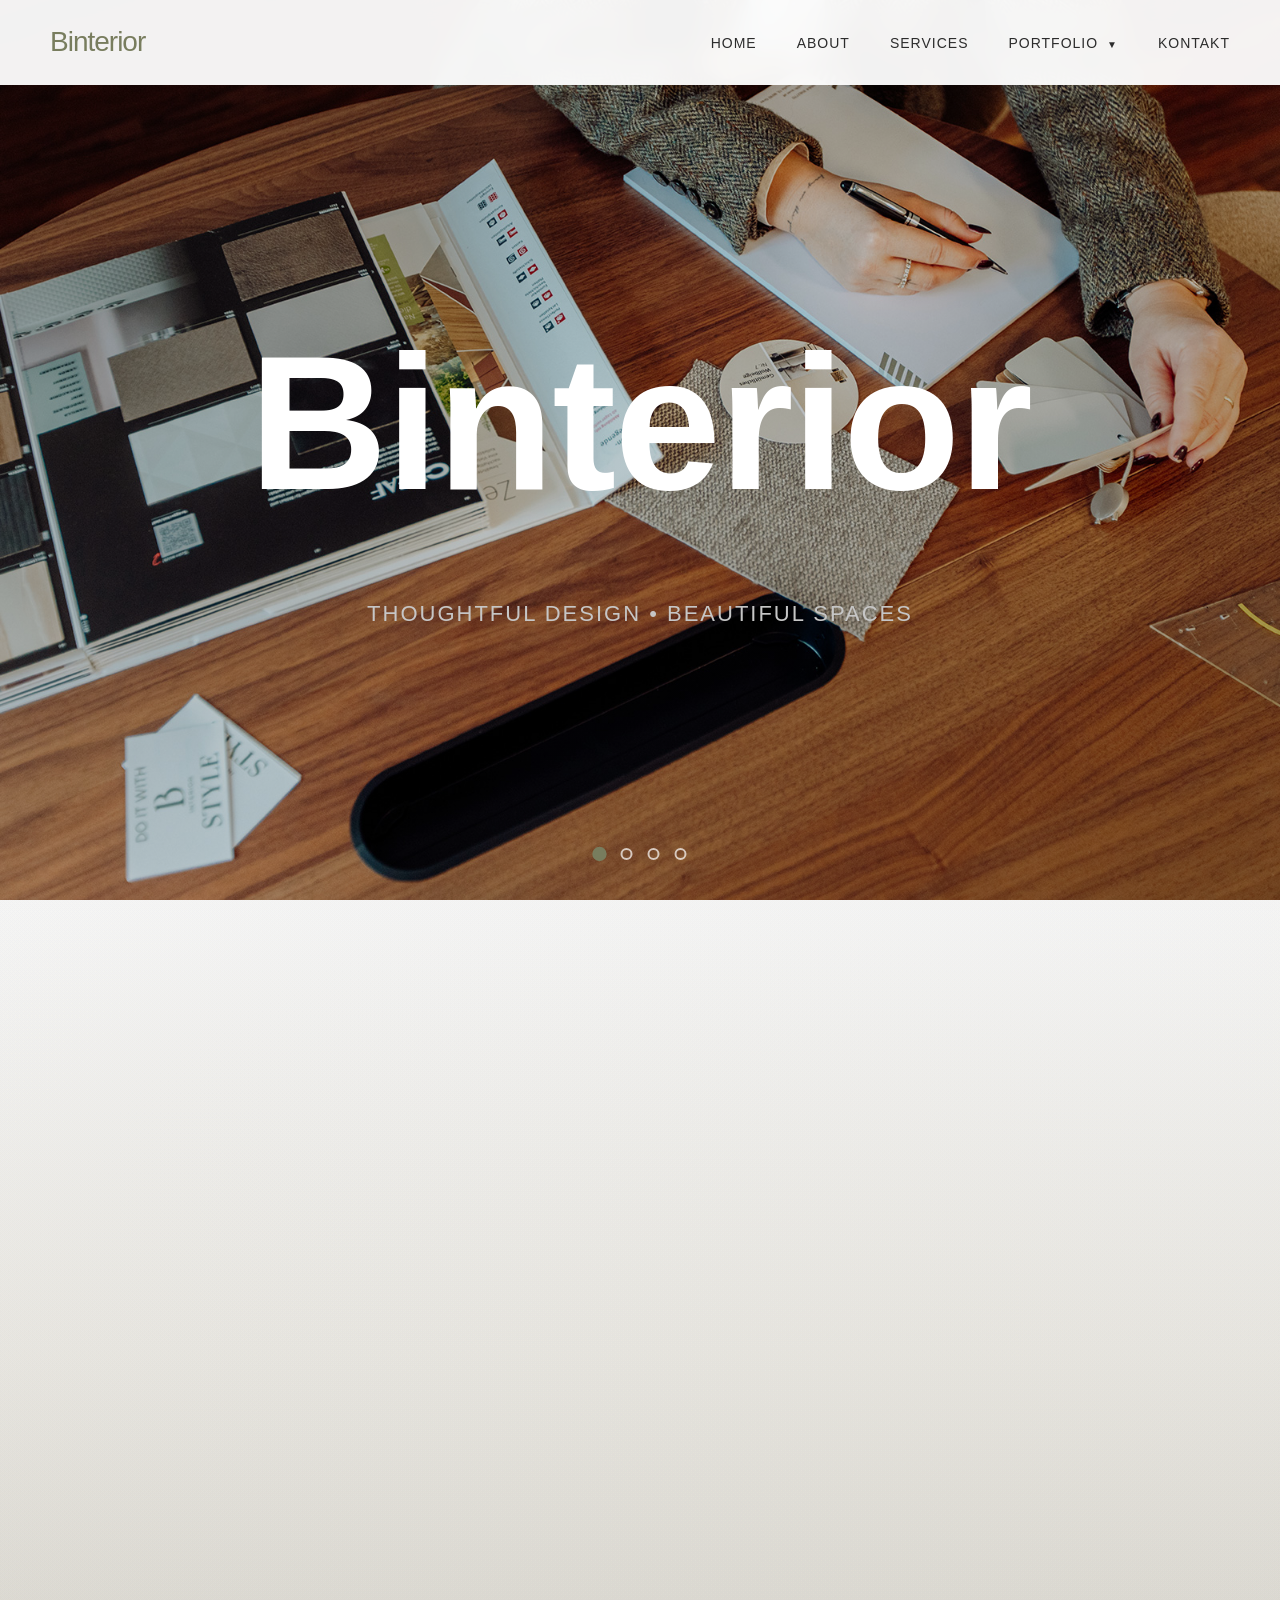
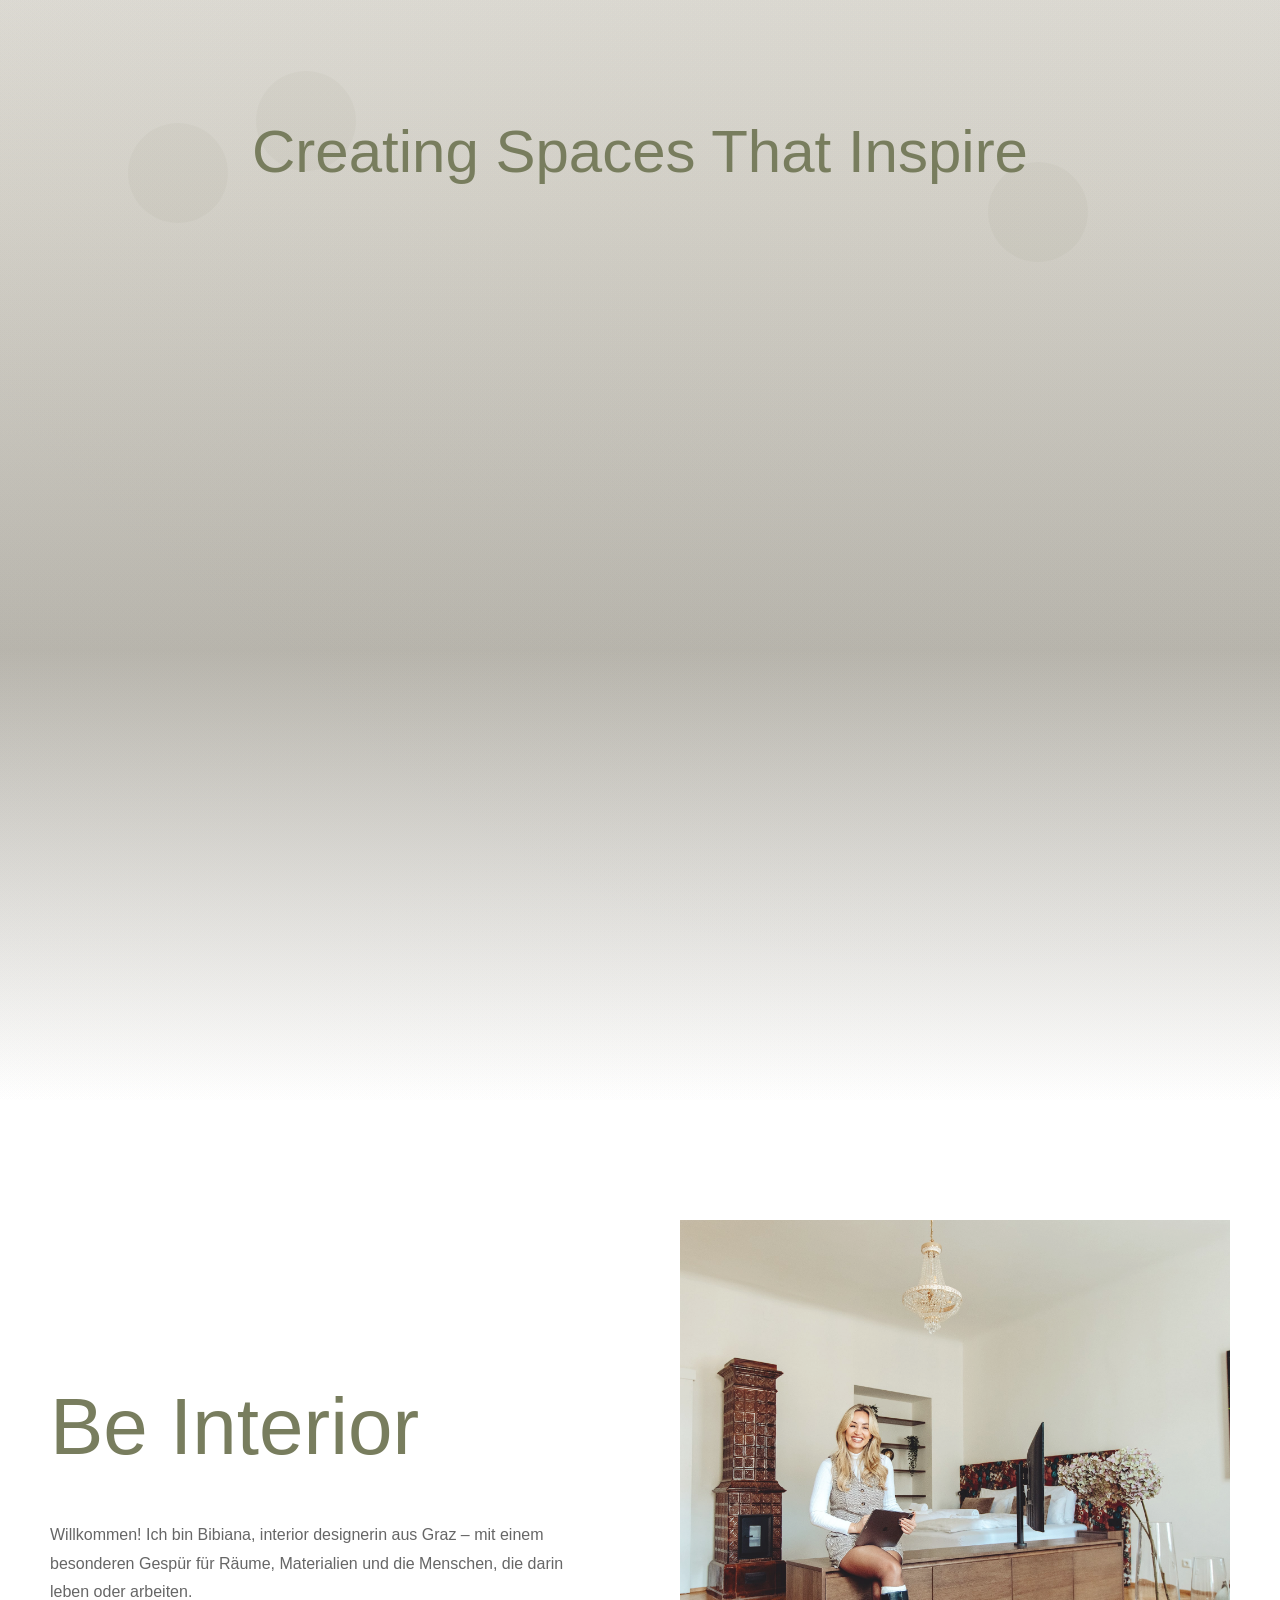
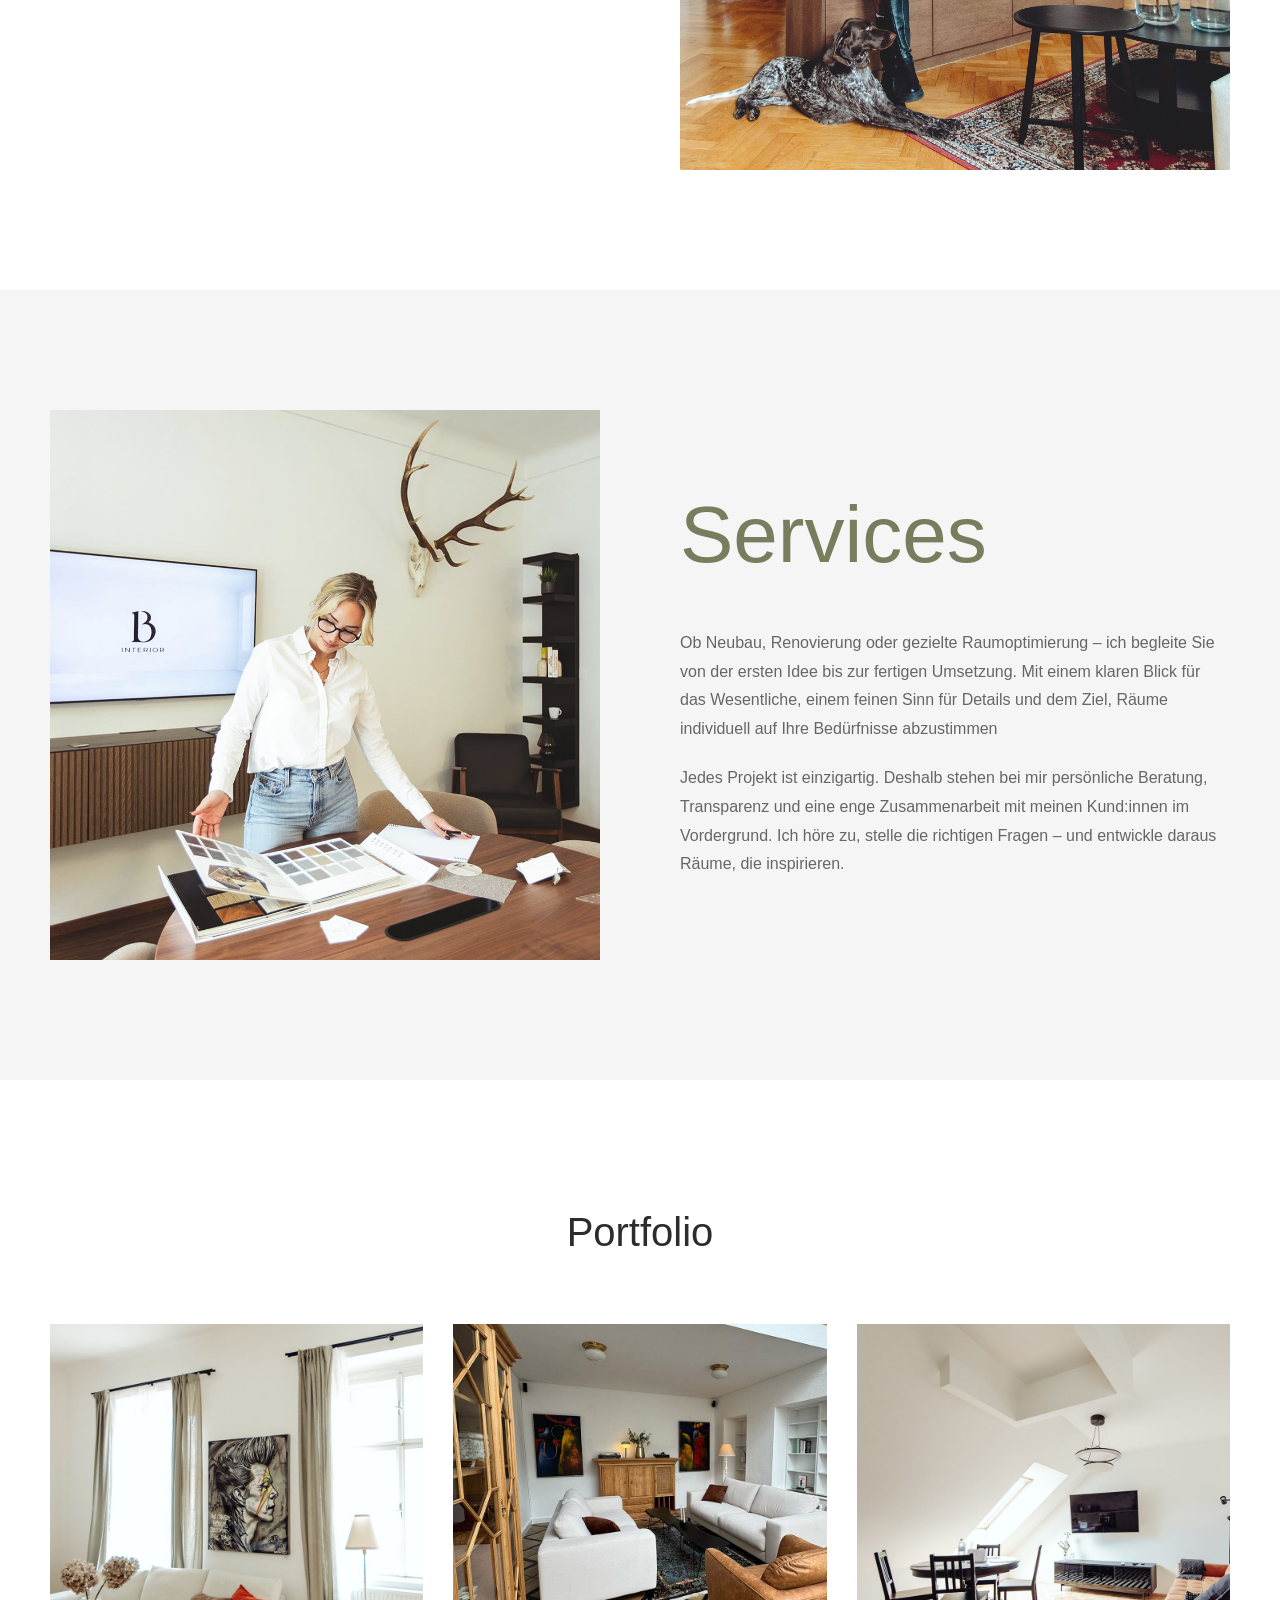
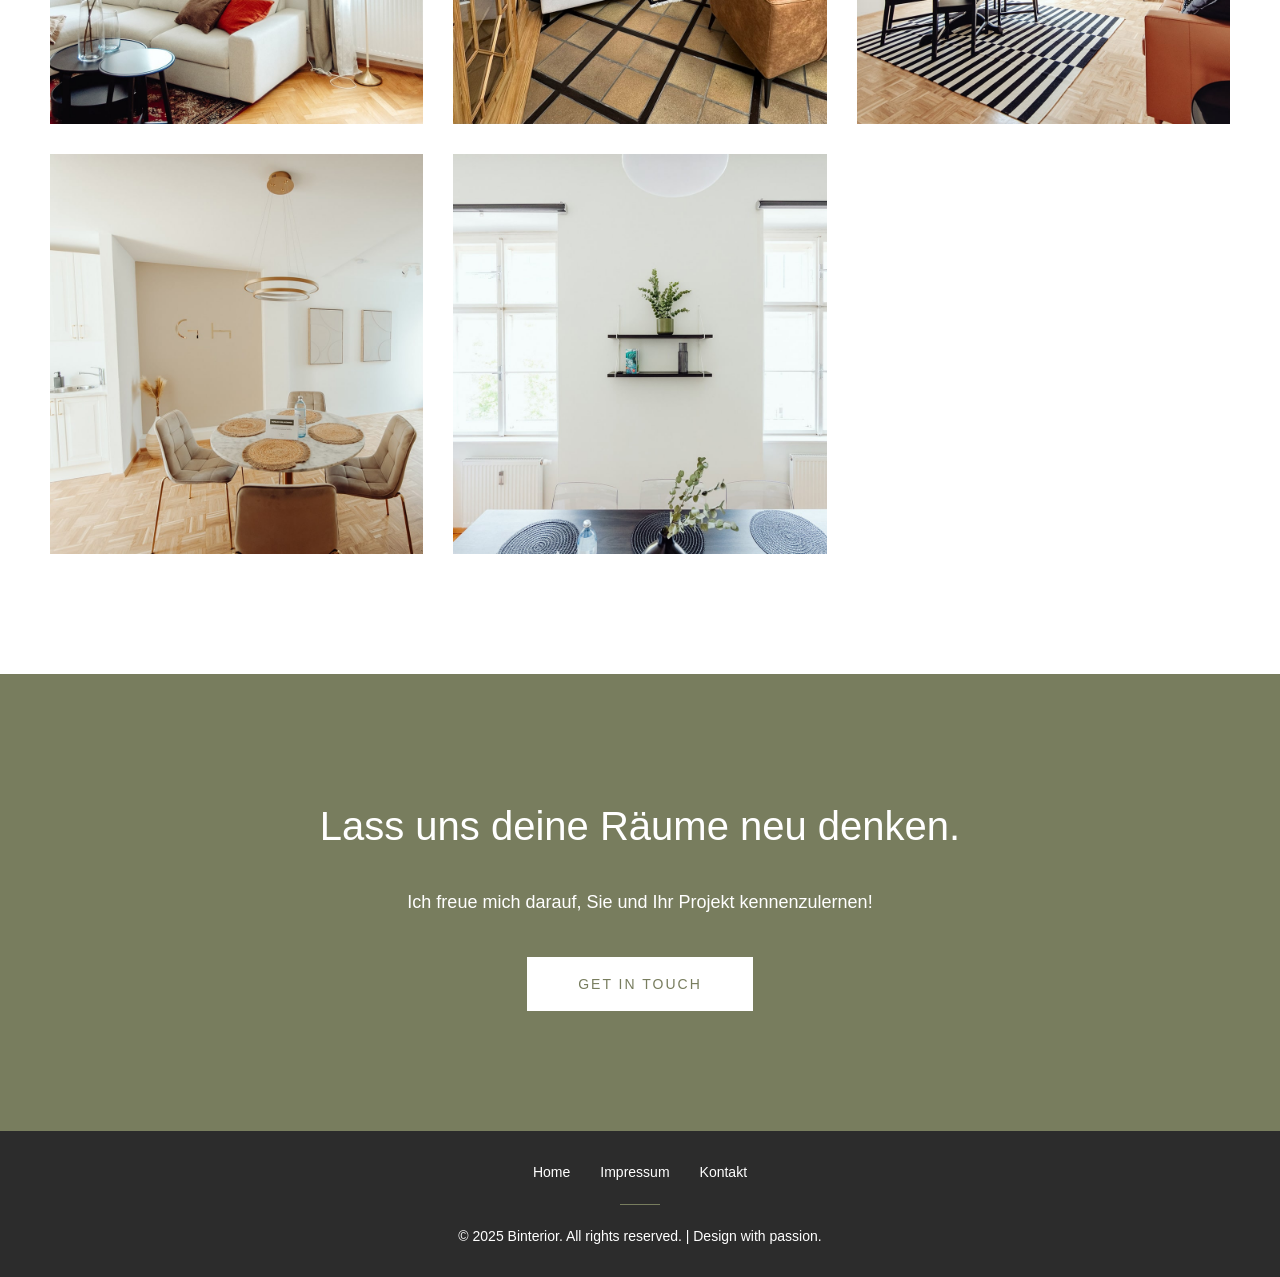
==== commit f644122e: "refactoring" ====
--- a/index.html
+++ b/index.html
@@ -302,30 +302,32 @@
 
       .hero-content {
         text-align: center;
-        z-index: 2;
+        /* z-index: 2; */
         position: relative;
         padding: 40px;
-        background: rgba(255, 255, 255, 0.95);
-        backdrop-filter: blur(10px);
+        /* background: rgba(255, 255, 255, 0.95); */
+        /* backdrop-filter: blur(10px); */
         border-radius: 0;
-        box-shadow: 0 20px 60px rgba(0, 0, 0, 0.2);
-        max-width: 600px;
+        /* box-shadow: 0 20px 60px rgba(0, 0, 0, 0.2); */
+        /* max-width: 600px; */
         animation: fadeInUp 1s ease;
       }
 
       .hero h1 {
-        font-size: clamp(40px, 8vw, 80px);
-        font-weight: 200;
+        font-size: clamp(150px, 15vw, 300px);
+        /* font-size: 250px; */
+        font-weight: 800;
         letter-spacing: -2px;
         margin-bottom: 20px;
         opacity: 0;
         animation: fadeInUp 0.8s ease 0.2s forwards;
-        color: var(--primary-color);
+        color: white;
       }
 
       .hero .tagline {
-        font-size: 18px;
-        color: var(--text-gray);
+        font-size: 22px;
+        color: #c6c6c6;
+        font-weight: 500;
         letter-spacing: 2px;
         text-transform: uppercase;
         opacity: 0;
@@ -442,8 +444,8 @@
       }
 
       .about-text h2 {
-        font-size: 40px;
-        font-weight: 300;
+        font-size: clamp(80px, 5vw, 150px);
+        font-weight: 500;
         margin-bottom: 30px;
         color: var(--primary-color);
       }
@@ -457,17 +459,11 @@
 
       .about-image {
         position: relative;
-        height: 560px;
+        /* height: 560px; */
+        width: 100%;
         background: var(--primary-color);
         overflow: hidden;
         opacity: 0.9;
-      }
-      
-      .self-image {
-        max-width: 100%;
-        height: 100%;
-        display: block;
-        object-fit: contain;
       }
 
       .services {
@@ -586,11 +582,6 @@
         }
       }
 
-      .portfolio-img {
-        height: 100%;
-        display: block;
-        object-fit: contain;
-      }
 
       .portfolio-overlay {
         position: absolute;
@@ -620,21 +611,6 @@
       .portfolio-item:hover .portfolio-overlay h3,
       .portfolio-item:hover .portfolio-overlay p {
         transform: translateY(0);
-      }
-
-      @media (max-width: 768px) {
-        .portfolio {
-        padding: 120px 5px;
-        background: var(--light);
-      }
-      .portfolio-item {
-        position: relative;
-        height: 365px;
-        background: var(--primary-color);
-        overflow: hidden;
-        cursor: pointer;
-        transition: all 0.3s ease;
-      }
       }
 
       .contact {
@@ -933,7 +909,7 @@
         }
 
         .about-image {
-          height: 300px;
+          height: 100%;
         }
 
         .services-grid,
@@ -942,12 +918,36 @@
         }
 
         .hero h1 {
-          font-size: 40px;
+          font-size: 100px;
         }
 
         .section-title {
           font-size: 30px;
         }
+
+        .portfolio {
+        padding: 120px 5px;
+        background: var(--light);
+      }
+      .portfolio-item {
+        position: relative;
+        height: 365px;
+        background: var(--primary-color);
+        overflow: hidden;
+        cursor: pointer;
+        transition: all 0.3s ease;
+      }
+      .portfolio-img {
+        height: 100%;
+        width: 100%;
+        display: block;
+      }
+      .self-image {
+        max-width: 100%;
+        height: 100%;
+        display: block;
+        object-fit: contain;
+      }
       }
 
       /* Hide mobile menu button on desktop */
@@ -968,6 +968,17 @@
         .mobile-menu-overlay {
           display: none !important;
         }
+        .portfolio-img {
+        height: 100%;
+        display: block;
+        object-fit: contain;
+      }
+       .self-image {
+        max-width: 100%;
+        height: 100%;
+        display: block;
+        object-fit: contain;
+      }
       }
 
       .fade-in {
@@ -975,6 +986,11 @@
         transform: translateY(30px);
         transition: all 0.8s ease;
       }
+
+      /* .fade-in h2 {
+        font-size: 100px;
+        font-weight: 500;
+      } */
 
       .fade-in.visible {
         opacity: 1;
@@ -1129,7 +1145,7 @@
               Jedes Projekt ist einzigartig. Deshalb stehen bei mir persönliche
               Beratung, Transparenz und eine enge Zusammenarbeit mit meinen
               Kund:innen im Vordergrund. Ich höre zu, stelle die richtigen Fragen – und
-              entwickle daraus Räume, die inspirieren und tragen
+              entwickle daraus Räume, die inspirieren.
             </p>
           </div>
         </div>
@@ -1184,7 +1200,7 @@
     </section>
 
     <section class="contact" id="contact">
-      <h2 class="fade-in">Let's Create Something Beautiful Together</h2>
+      <h2 class="fade-in">Lass uns deine Räume neu denken.</h2>
       <p class="contact-info fade-in">
         Ich freue mich darauf, Sie und Ihr Projekt kennenzulernen!
       </p>
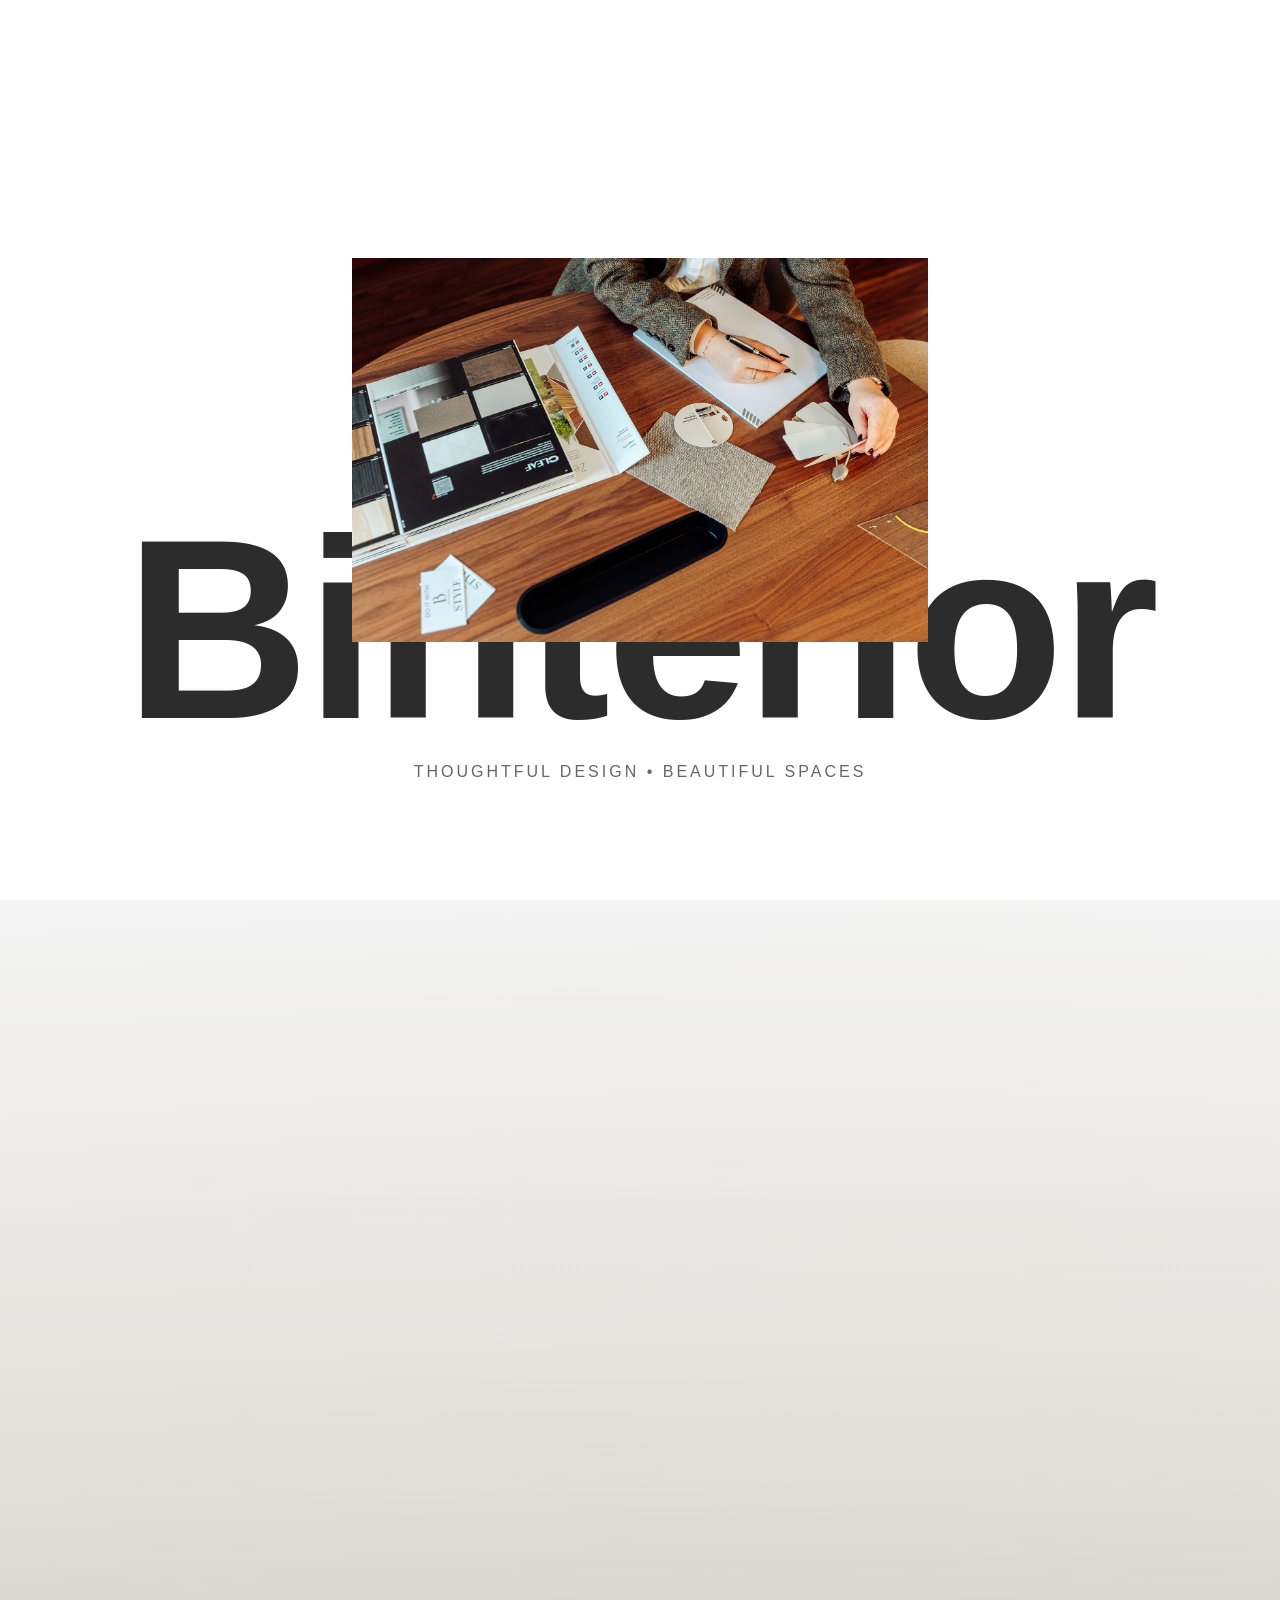
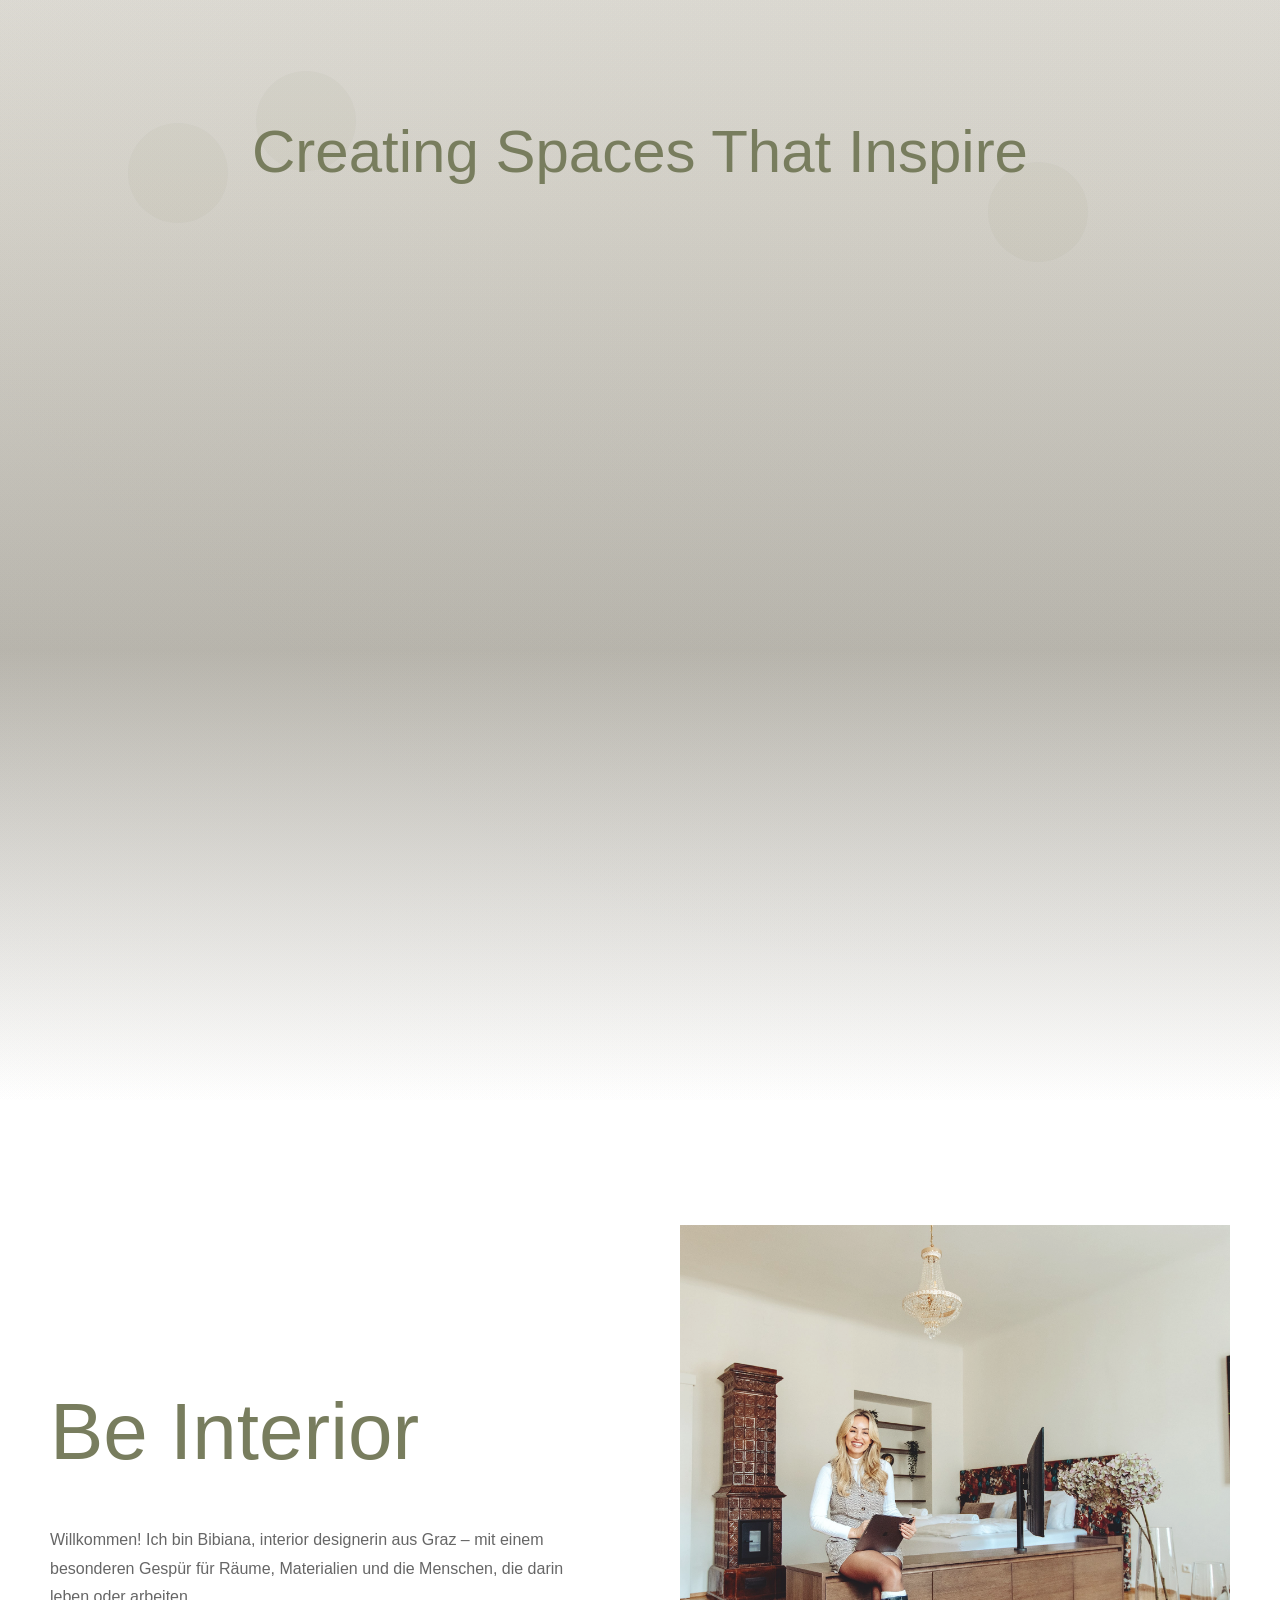
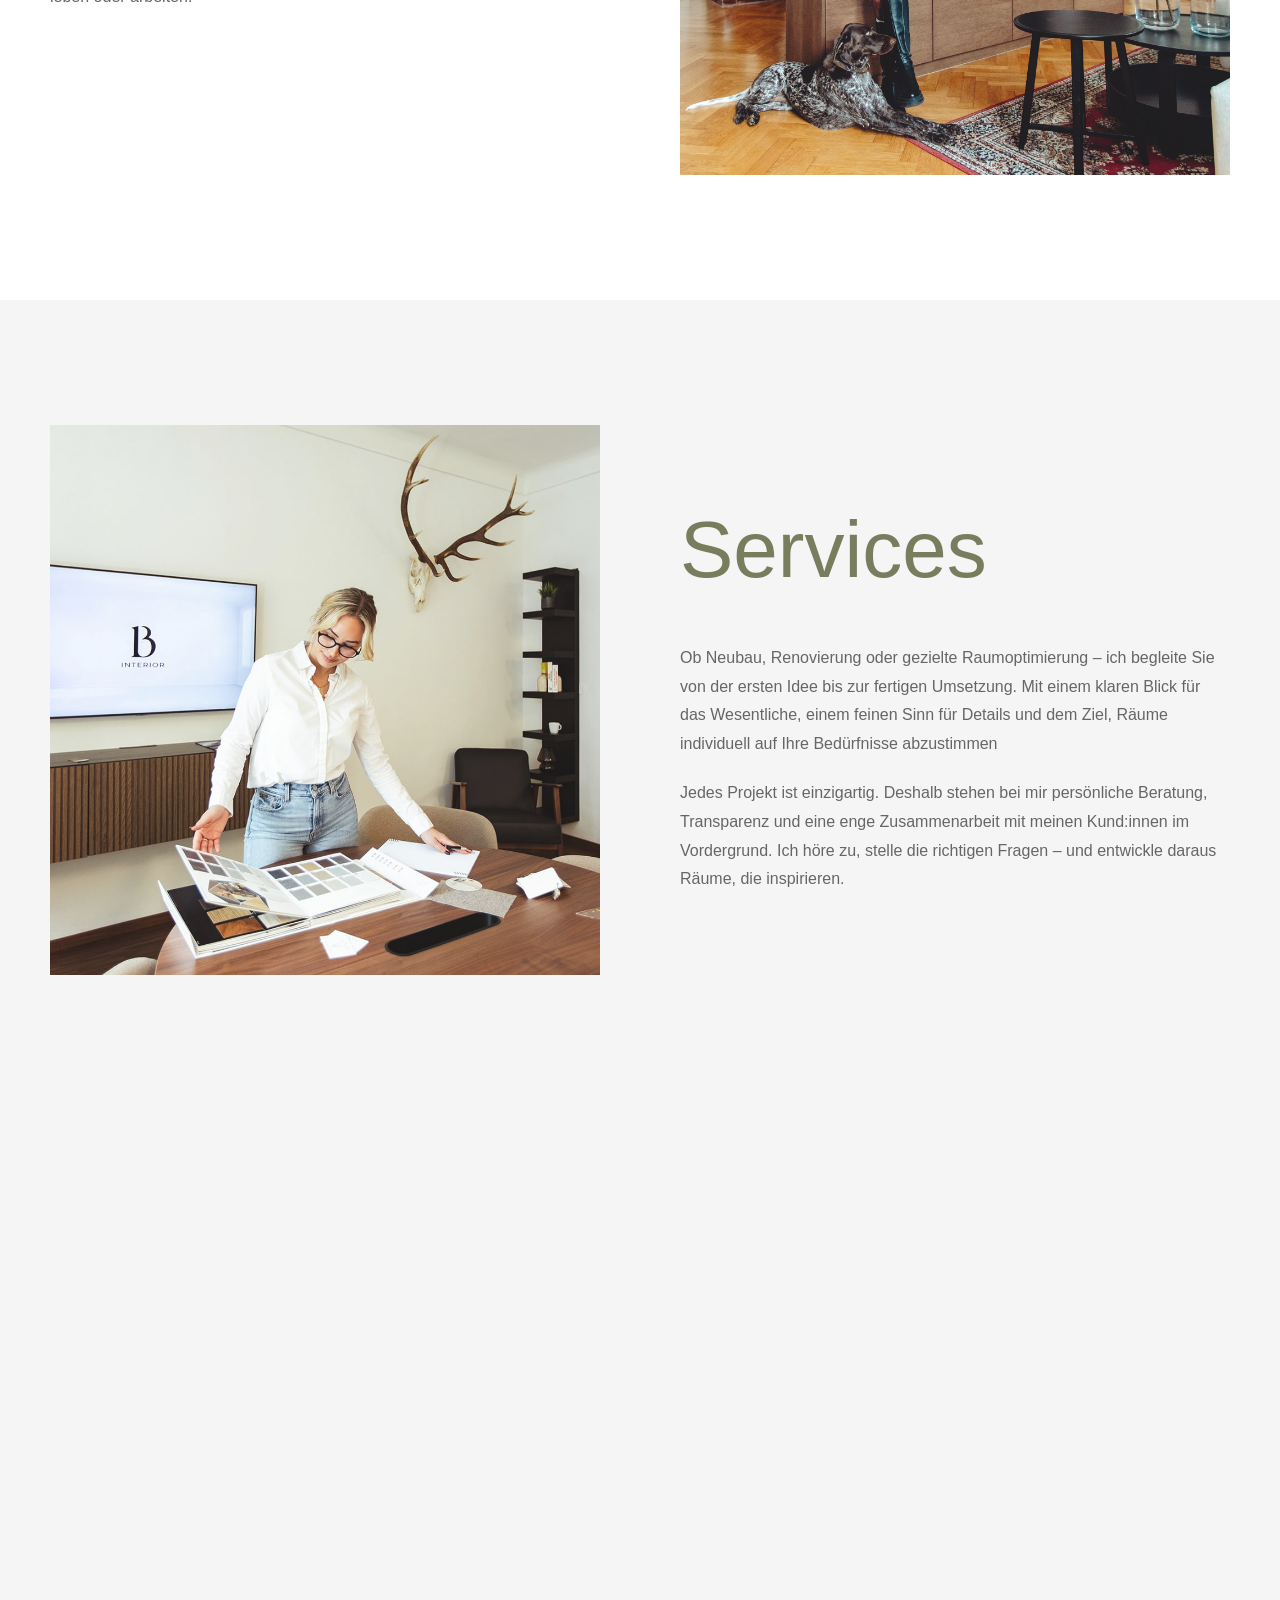
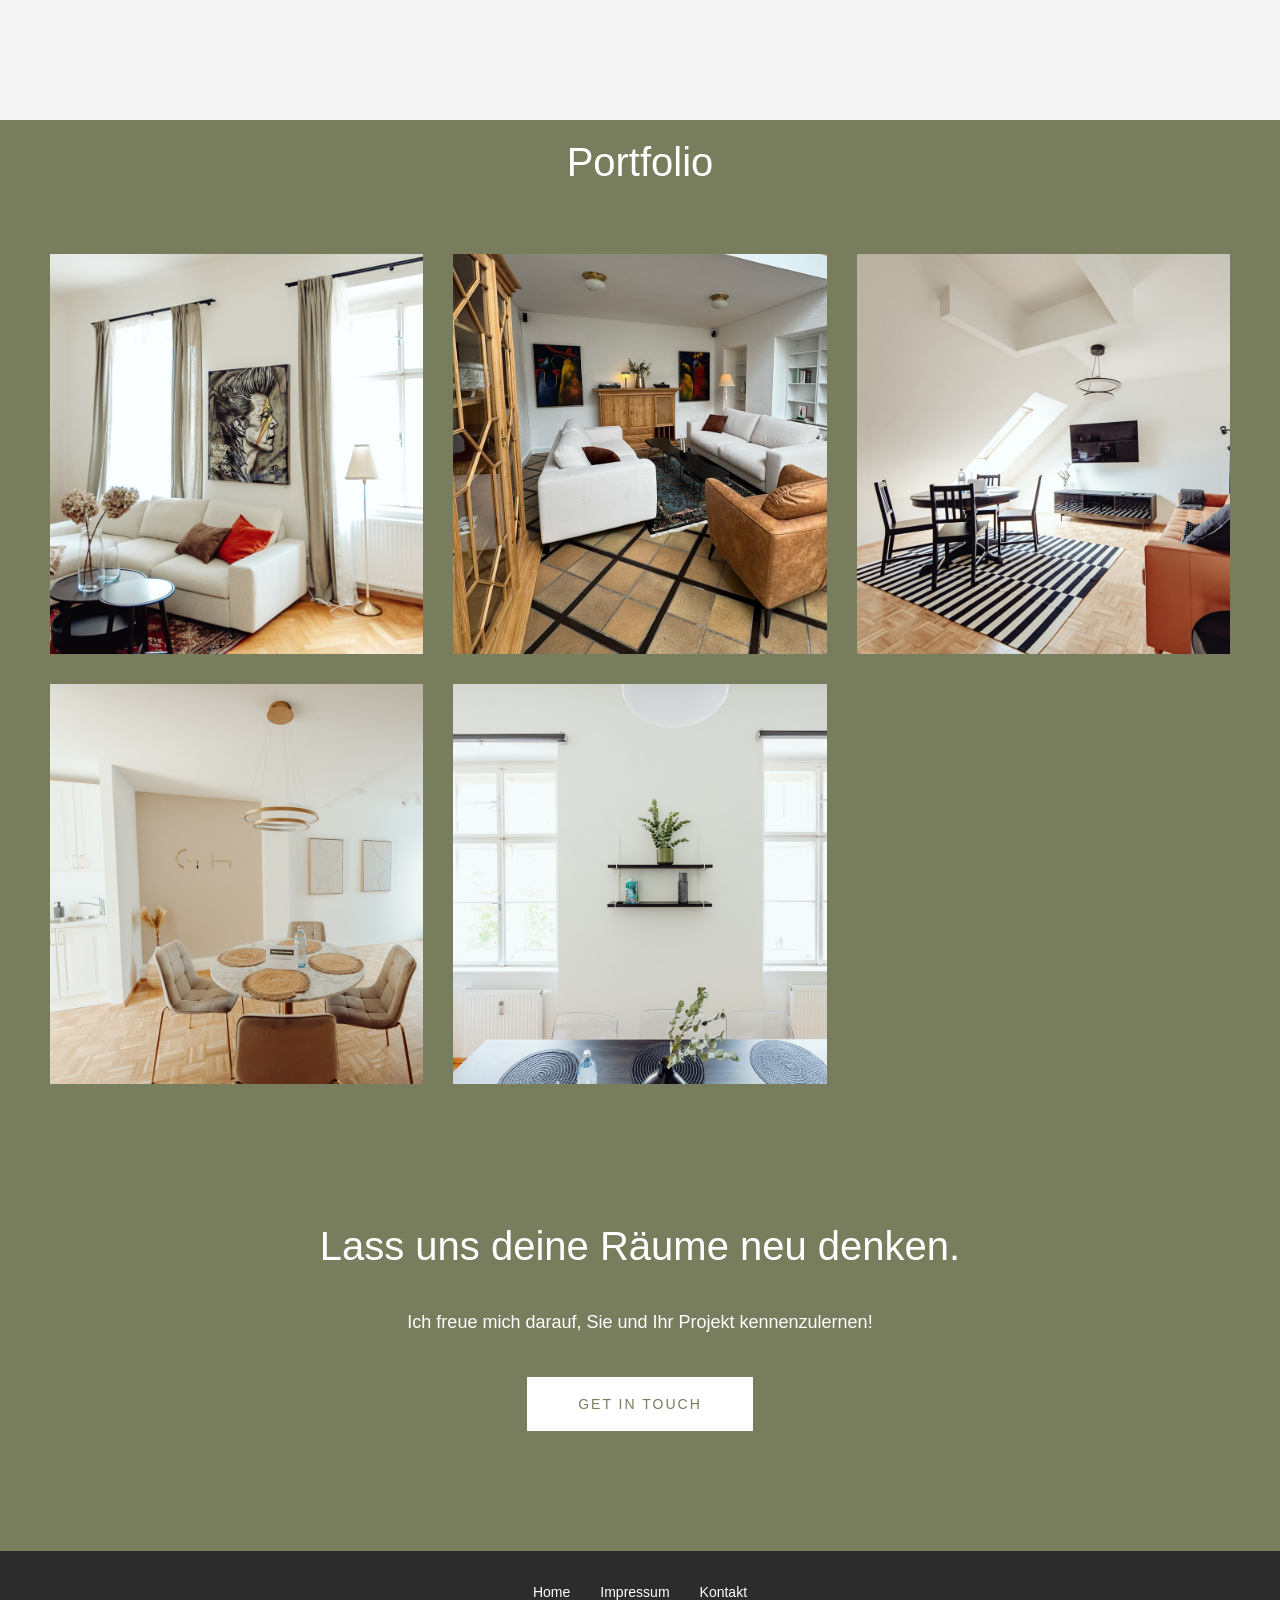
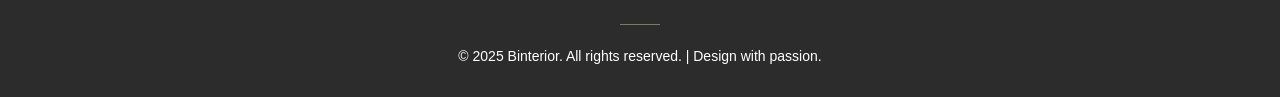
==== commit d1475fb5: "fix" ====
--- a/index.html
+++ b/index.html
@@ -1,9 +1,14 @@
-<!DOCTYPE html>
+<!doctype html>
 <html lang="en">
   <head>
     <meta charset="UTF-8" />
     <meta name="viewport" content="width=device-width, initial-scale=1.0" />
     <title>Binterior - Thoughtful Design, Beautiful Spaces</title>
+    <base href="/" />
+    <link
+      rel="stylesheet"
+      href="https://cdn.jsdelivr.net/npm/swiper@11/swiper-bundle.min.css"
+    />
     <style>
       * {
         margin: 0;
@@ -37,15 +42,14 @@
         position: fixed;
         width: 100%;
         padding: 20px 50px;
-        background: rgba(255, 255, 255, 0.95);
-        backdrop-filter: blur(10px);
+        background: transparent;
         z-index: 1000;
         transition: all 0.3s ease;
+        mix-blend-mode: difference;
       }
 
       nav.scrolled {
         padding: 15px 50px;
-        box-shadow: 0 2px 20px rgba(0, 0, 0, 0.1);
       }
 
       .nav-container {
@@ -60,7 +64,7 @@
         font-size: 28px;
         font-weight: 300;
         letter-spacing: -1px;
-        color: var(--primary-color);
+        color: var(--light);
         cursor: pointer;
         transition: opacity 0.3s ease;
       }
@@ -77,7 +81,7 @@
 
       .nav-links a {
         text-decoration: none;
-        color: var(--dark);
+        color: var(--light);
         font-size: 14px;
         letter-spacing: 1px;
         text-transform: uppercase;
@@ -92,7 +96,7 @@
         left: 0;
         width: 0;
         height: 1px;
-        background: var(--primary-color);
+        background: var(--light);
         transition: width 0.3s ease;
       }
 
@@ -106,21 +110,21 @@
       }
 
       .dropdown {
-        position: absolute;
-        top: 100%;
+        position: fixed;
         left: 50%;
         transform: translateX(-50%);
+        top: 70px;
         background: rgba(255, 255, 255, 0.98);
         backdrop-filter: blur(10px);
         box-shadow: 0 10px 30px rgba(0, 0, 0, 0.1);
         border: 1px solid rgba(120, 125, 94, 0.1);
         padding: 20px 0;
-        margin-top: 20px;
         min-width: 250px;
         opacity: 0;
         visibility: hidden;
         transition: all 0.3s ease;
-        z-index: 1000;
+        z-index: 2000;
+        isolation: isolate;
       }
 
       .dropdown::before {
@@ -134,12 +138,12 @@
         border-left: 8px solid transparent;
         border-right: 8px solid transparent;
         border-bottom: 8px solid rgba(255, 255, 255, 0.98);
+        mix-blend-mode: normal;
       }
 
       .nav-item:hover .dropdown {
         opacity: 1;
         visibility: visible;
-        margin-top: 15px;
       }
 
       .dropdown-item {
@@ -187,151 +191,77 @@
       }
 
       .hero {
+        position: relative;
+        width: 100%;
         height: 100vh;
-        position: relative;
         display: flex;
         align-items: center;
         justify-content: center;
         overflow: hidden;
       }
 
-/* Slideshow Styles */
-      .slideshow-container {
+      /* Heading behind the slider */
+      .hero-heading {
         position: absolute;
         top: 0;
         left: 0;
         width: 100%;
         height: 100%;
-        z-index: 0;
-      }
-
-      .slide {
-        position: absolute;
-        top: 0;
-        left: 0;
+        display: flex;
+        flex-direction: column;
+        align-items: center;
+        justify-content: center;
+        z-index: 1;
+        pointer-events: none;
+        padding-top: 45vh;
+      }
+
+      .hero-heading h1 {
+        font-size: clamp(100px, 20vw, 400px);
+        font-weight: 800;
+        letter-spacing: -4px;
+        color: var(--dark);
+        margin: 0;
+        line-height: 0.85;
+        opacity: 0;
+        animation: fadeInUp 0.8s ease 0.3s forwards;
+      }
+
+      .hero .tagline {
+        font-size: 16px;
+        color: var(--text-gray);
+        font-weight: 400;
+        letter-spacing: 3px;
+        text-transform: uppercase;
+        margin-top: 20px;
+        opacity: 0;
+        animation: fadeInUp 0.8s ease 0.5s forwards;
+      }
+
+      /* Swiper Hero Slider - on top of heading */
+      .hero-swiper {
+        position: relative;
+        width: 45%;
+        z-index: 2;
+        overflow: hidden;
+      }
+
+      .hero-swiper .swiper-wrapper {
+        position: relative;
+        aspect-ratio: 3 / 2;
+      }
+
+      .hero-swiper .swiper-slide {
         width: 100%;
         height: 100%;
-        opacity: 0;
-        transition: opacity 2s ease-in-out;
-      }
-
-      .slide.active {
-        opacity: 1;
-      }
-
-      .slide img {
+        overflow: hidden;
+      }
+
+      .hero-swiper .swiper-slide img {
         width: 100%;
         height: 100%;
         object-fit: cover;
-      }
-
-      .slide-overlay {
-        position: absolute;
-        top: 0;
-        left: 0;
-        width: 100%;
-        height: 100%;
-        background: linear-gradient(
-          135deg,
-          rgba(0, 0, 0, 0.4) 0%,
-          rgba(0, 0, 0, 0.2) 50%,
-          rgba(0, 0, 0, 0.4) 100%
-        );
-      }
-
-      /* Slide Indicators */
-      .slide-indicators {
-        position: absolute;
-        bottom: 40px;
-        left: 50%;
-        transform: translateX(-50%);
-        display: flex;
-        gap: 15px;
-        z-index: 3;
-      }
-
-      .indicator {
-        width: 12px;
-        height: 12px;
-        border-radius: 50%;
-        border: 2px solid rgba(255, 255, 255, 0.7);
-        background: transparent;
-        cursor: pointer;
-        transition: all 0.3s ease;
-      }
-
-      .indicator.active {
-        background: var(--primary-color);
-        border-color: var(--primary-color);
-        transform: scale(1.2);
-      }
-
-      .indicator:hover {
-        background: rgba(255, 255, 255, 0.5);
-      }
-
-      /* Slide Controls */
-      .slide-control {
-        position: absolute;
-        top: 50%;
-        width: 50px;
-        height: 50px;
-        display: flex;
-        align-items: center;
-        justify-content: center;
-        cursor: pointer;
-        transition: all 0.2s ease;
-        z-index: 3;
-        color: var(--light);
-        font-size: 20px;
-      }
-
-      .slide-control.prev {
-        left: 30px;
-      }
-
-      .slide-control.next {
-        right: 30px;
-      }
-
-      .slide-control svg {
-        width: 24px;
-        height: 24px;
-        fill: currentColor;
-      }
-
-      .hero-content {
-        text-align: center;
-        /* z-index: 2; */
-        position: relative;
-        padding: 40px;
-        /* background: rgba(255, 255, 255, 0.95); */
-        /* backdrop-filter: blur(10px); */
-        border-radius: 0;
-        /* box-shadow: 0 20px 60px rgba(0, 0, 0, 0.2); */
-        /* max-width: 600px; */
-        animation: fadeInUp 1s ease;
-      }
-
-      .hero h1 {
-        font-size: clamp(150px, 15vw, 300px);
-        /* font-size: 250px; */
-        font-weight: 800;
-        letter-spacing: -2px;
-        margin-bottom: 20px;
-        opacity: 0;
-        animation: fadeInUp 0.8s ease 0.2s forwards;
-        color: white;
-      }
-
-      .hero .tagline {
-        font-size: 22px;
-        color: #c6c6c6;
-        font-weight: 500;
-        letter-spacing: 2px;
-        text-transform: uppercase;
-        opacity: 0;
-        animation: fadeInUp 0.8s ease 0.4s forwards;
+        display: block;
       }
 
       /* Color Transition Section */
@@ -339,7 +269,7 @@
         position: relative;
         height: 200vh;
         background: linear-gradient(
-          180deg, 
+          180deg,
           var(--gray) 0%,
           var(--transition-color-1) 25%,
           var(--transition-color-2) 50%,
@@ -416,7 +346,8 @@
       }
 
       @keyframes wave-animation {
-        0%, 100% {
+        0%,
+        100% {
           transform: translate(0, 0) scale(1);
           opacity: 0.5;
         }
@@ -459,9 +390,8 @@
 
       .about-image {
         position: relative;
-        /* height: 560px; */
+        height: 560px;
         width: 100%;
-        background: var(--primary-color);
         overflow: hidden;
         opacity: 0.9;
       }
@@ -477,6 +407,10 @@
         font-weight: 300;
         margin-bottom: 60px;
         color: var(--dark);
+      }
+
+      .portfolio .section-title {
+        color: var(--light);
       }
 
       .services-grid {
@@ -539,9 +473,37 @@
         line-height: 1.6;
       }
 
+      .circle-reveal-wrapper {
+        position: relative;
+        height: 280vh;
+        background: #f5f5f5;
+      }
+
+      .circle-reveal-sticky {
+        position: sticky;
+        top: 0;
+        height: 100vh;
+        width: 100%;
+        overflow: hidden;
+        background: #f5f5f5;
+      }
+
+      .circle-reveal-circle {
+        position: absolute;
+        border-radius: 50%;
+        background: #787d5e;
+        width: 0;
+        height: 0;
+        top: 50%;
+        left: 50%;
+        transform: translate(-50%, -50%);
+      }
+
       .portfolio {
-        padding: 120px 50px;
-        background: var(--light);
+        position: relative;
+        margin-top: -300px;
+        padding: 10px 50px;
+        background: var(--primary-color);
       }
 
       .portfolio-grid {
@@ -572,7 +534,8 @@
       }
 
       @keyframes highlightPulse {
-        0%, 100% {
+        0%,
+        100% {
           transform: scale(1);
           box-shadow: 0 0 30px rgba(120, 125, 94, 0);
         }
@@ -581,7 +544,6 @@
           box-shadow: 0 0 30px rgba(120, 125, 94, 0.4);
         }
       }
-
 
       .portfolio-overlay {
         position: absolute;
@@ -706,7 +668,7 @@
         position: absolute;
         width: 100%;
         height: 2px;
-        background: var(--primary-color);
+        background: var(--light);
         transition: all 0.3s ease;
         transform-origin: center;
       }
@@ -872,31 +834,12 @@
           height: 100vh;
         }
 
-        .hero-content {
-          padding: 30px 20px;
-          max-width: 90%;
-        }
-
-        .slide-control {
-          width: 40px;
-          height: 40px;
-        }
-
-        .slide-control.prev {
-          left: 10px;
-        }
-
-        .slide-control.next {
-          right: 10px;
-        }
-
-        .slide-indicators {
-          bottom: 20px;
-        }
-
-        .indicator {
-          width: 10px;
-          height: 10px;
+        .hero-swiper {
+          width: 70%;
+        }
+
+        .hero-heading h1 {
+          letter-spacing: -2px;
         }
 
         .color-transition {
@@ -917,8 +860,8 @@
           grid-template-columns: 1fr;
         }
 
-        .hero h1 {
-          font-size: 100px;
+        .hero-heading h1 {
+          font-size: 80px;
         }
 
         .section-title {
@@ -926,28 +869,27 @@
         }
 
         .portfolio {
-        padding: 120px 5px;
-        background: var(--light);
-      }
-      .portfolio-item {
-        position: relative;
-        height: 365px;
-        background: var(--primary-color);
-        overflow: hidden;
-        cursor: pointer;
-        transition: all 0.3s ease;
-      }
-      .portfolio-img {
-        height: 100%;
-        width: 100%;
-        display: block;
-      }
-      .self-image {
-        max-width: 100%;
-        height: 100%;
-        display: block;
-        object-fit: contain;
-      }
+          padding: 120px 5px;
+          background: var(--primary-color);
+        }
+        .portfolio-item {
+          position: relative;
+          height: 365px;
+          background: var(--primary-color);
+          overflow: hidden;
+          cursor: pointer;
+          transition: all 0.3s ease;
+        }
+        .portfolio-img {
+          height: 100%;
+          width: 100%;
+          display: block;
+        }
+        .self-image {
+          max-width: 100%;
+          height: auto;
+          display: block;
+        }
       }
 
       /* Hide mobile menu button on desktop */
@@ -955,30 +897,30 @@
         display: none;
       }
 
-/* Desktop only styles */
+      /* Desktop only styles */
       @media (min-width: 769px) {
         .mobile-menu {
           display: none !important;
         }
-        
+
         .hamburger {
           display: none !important;
         }
-        
+
         .mobile-menu-overlay {
           display: none !important;
         }
         .portfolio-img {
-        height: 100%;
-        display: block;
-        object-fit: contain;
-      }
-       .self-image {
-        max-width: 100%;
-        height: 100%;
-        display: block;
-        object-fit: contain;
-      }
+          height: 100%;
+          display: block;
+          object-fit: contain;
+        }
+        .self-image {
+          max-width: 100%;
+          height: 100%;
+          display: block;
+          object-fit: contain;
+        }
       }
 
       .fade-in {
@@ -1007,24 +949,52 @@
           <li><a href="#about">About</a></li>
           <li><a href="#services">Services</a></li>
           <li class="nav-item">
-            <a href="#portfolio" class="has-dropdown">Portfolio <span style="font-size: 10px; margin-left: 4px;">▼</span></a>
+            <a href="#portfolio" class="has-dropdown"
+              >Portfolio
+              <span style="font-size: 10px; margin-left: 4px">▼</span></a
+            >
             <div class="dropdown">
               <div class="dropdown-label">Projekte</div>
-              <a href="./portfolio/appartement-art.html" class="dropdown-item" data-project="0">Appartement "Art"</a>
-              <a href="./portfolio/wintergarten.html" class="dropdown-item" data-project="1">Wintergarten</a>
-              <a href="./portfolio/airbnb-dachgeschoss.html" class="dropdown-item" data-project="2">Airbnb Wohnung Dachgeschoss</a>
-              <a href="./portfolio/heller-wohnbereich.html" class="dropdown-item" data-project="3">Heller Wohnbereich</a>
-              <a href="./portfolio/kuechen-wohnbereich.html" class="dropdown-item" data-project="4">Küchen- und Wohnbereich</a>
+              <a
+                href="/portfolio/appartement-art"
+                class="dropdown-item"
+                data-project="0"
+                >Appartement "Art"</a
+              >
+              <a
+                href="/portfolio/wintergarten"
+                class="dropdown-item"
+                data-project="1"
+                >Wintergarten</a
+              >
+              <a
+                href="/portfolio/airbnb-dachgeschoss"
+                class="dropdown-item"
+                data-project="2"
+                >Airbnb Wohnung Dachgeschoss</a
+              >
+              <a
+                href="/portfolio/heller-wohnbereich"
+                class="dropdown-item"
+                data-project="3"
+                >Heller Wohnbereich</a
+              >
+              <a
+                href="/portfolio/kuechen-wohnbereich"
+                class="dropdown-item"
+                data-project="4"
+                >Küchen- und Wohnbereich</a
+              >
             </div>
           </li>
           <li><a href="#contact">Kontakt</a></li>
         </ul>
-<!-- Hamburger Menu Button -->
+        <!-- Hamburger Menu Button -->
         <div class="hamburger" id="hamburger">
           <span></span>
           <span></span>
           <span></span>
-        </div>      
+        </div>
       </div>
     </nav>
 
@@ -1036,13 +1006,25 @@
           <li><a href="#about">About</a></li>
           <li><a href="#services">Services</a></li>
           <li class="mobile-dropdown">
-            <a href="#portfolio" class="mobile-dropdown-toggle">Portfolio <span>▼</span></a>
+            <a href="#portfolio" class="mobile-dropdown-toggle"
+              >Portfolio <span>▼</span></a
+            >
             <ul class="mobile-dropdown-menu">
-              <li><a href="./portfolio/appartement-art.html">Appartement "Art"</a></li>
-              <li><a href="./portfolio/wintergarten.html">Wintergarten</a></li>
-              <li><a href="./portfolio/airbnb-dachgeschoss.html">Airbnb Wohnung</a></li>
-              <li><a href="./portfolio/heller-wohnbereich.html">Heller Wohnbereich</a></li>
-              <li><a href="./portfolio/kuechen-wohnbereich.html">Küchen & Wohnbereich</a></li>
+              <li>
+                <a href="/portfolio/appartement-art">Appartement "Art"</a>
+              </li>
+              <li><a href="/portfolio/wintergarten">Wintergarten</a></li>
+              <li>
+                <a href="/portfolio/airbnb-dachgeschoss">Airbnb Wohnung</a>
+              </li>
+              <li>
+                <a href="/portfolio/heller-wohnbereich">Heller Wohnbereich</a>
+              </li>
+              <li>
+                <a href="/portfolio/kuechen-wohnbereich"
+                  >Küchen & Wohnbereich</a
+                >
+              </li>
             </ul>
           </li>
           <li><a href="#contact">Kontakt</a></li>
@@ -1051,45 +1033,34 @@
     </div>
 
     <section class="hero" id="home">
-     <!-- Image Slideshow -->
-      <div class="slideshow-container">
-        <div class="slide active">
-          <img src="./assets/IMG_4063.jpg" alt="Binterior Project 1">
-          <div class="slide-overlay"></div>
+      <!-- Heading behind the slider -->
+      <div class="hero-heading">
+        <h1>Binterior</h1>
+        <p class="tagline">Thoughtful Design &bull; Beautiful Spaces</p>
+      </div>
+
+      <!-- Swiper Image Slider on top -->
+      <div class="swiper hero-swiper">
+        <div class="swiper-wrapper">
+          <div class="swiper-slide">
+            <img src="./assets/IMG_4063.jpg" alt="Binterior Project 1" />
+          </div>
+          <div class="swiper-slide">
+            <img
+              src="./assets/appartment-art/IMG_4077.jpg"
+              alt="Binterior Project 2"
+            />
+          </div>
+          <div class="swiper-slide">
+            <img
+              src="./assets/airbnb-wohnung-dachgeschoss/IMG_5047.jpg"
+              alt="Binterior Project 3"
+            />
+          </div>
+          <div class="swiper-slide">
+            <img src="./assets/IMG_4070.jpg" alt="Binterior Project 4" />
+          </div>
         </div>
-        <div class="slide">
-          <img src="./assets/appartment-art/IMG_4077.jpg" alt="Binterior Project 2">
-          <div class="slide-overlay"></div>
-        </div>
-        <div class="slide">
-          <img src="./assets/airbnb-wohnung-dachgeschoss/IMG_5047.jpg" alt="Binterior Project 3">
-          <div class="slide-overlay"></div>
-        </div>
-        <div class="slide">
-          <img src="./assets/IMG_4070.jpg" alt="Binterior Project 4">
-          <div class="slide-overlay"></div>
-        </div>
-      </div>
-
-      <!-- Slide Controls -->
-      <div class="slide-control prev">
-      </div>
-      <div class="slide-control next">
-        
-      </div>
-
-      <!-- Slide Indicators -->
-      <div class="slide-indicators">
-        <span class="indicator active" data-slide="0"></span>
-        <span class="indicator" data-slide="1"></span>
-        <span class="indicator" data-slide="2"></span>
-        <span class="indicator" data-slide="3"></span>
-      </div>
-
-      <!-- Hero Content -->
-      <div class="hero-content">
-        <h1>Binterior</h1>
-        <p class="tagline">Thoughtful Design • Beautiful Spaces</p>
       </div>
     </section>
 
@@ -1102,9 +1073,9 @@
       </div>
       <div class="transition-content">
         <h2 class="transition-text">Creating Spaces That Inspire</h2>
-        <div class="parallax-element" style="top: 20%; left: 10%;"></div>
-        <div class="parallax-element" style="top: 60%; right: 15%;"></div>
-        <div class="parallax-element" style="bottom: 30%; left: 20%;"></div>
+        <div class="parallax-element" style="top: 20%; left: 10%"></div>
+        <div class="parallax-element" style="top: 60%; right: 15%"></div>
+        <div class="parallax-element" style="bottom: 30%; left: 20%"></div>
       </div>
     </section>
 
@@ -1120,7 +1091,10 @@
             </p>
           </div>
           <div class="about-image">
-            <img class="self-image" src="./assets/portrait/portrait-about.jpg"></img>
+            <img
+              class="self-image"
+              src="./assets/portrait/portrait-about.jpg"
+            />
           </div>
         </div>
       </div>
@@ -1130,71 +1104,95 @@
       <!-- <h2 class="section-title fade-in">Our Services</h2> -->
       <div class="container">
         <div class="about-grid fade-in">
-           <div class="about-image">
-            <img class="self-image" src="./assets/portrait/portrait-services.jpg"></img>
-           </div>
+          <div class="about-image">
+            <img
+              class="self-image"
+              src="./assets/portrait/portrait-services.jpg"
+            />
+          </div>
           <div class="about-text">
             <h2>Services</h2>
             <p>
               Ob Neubau, Renovierung oder gezielte Raumoptimierung – ich
-              begleite Sie von der ersten Idee bis zur fertigen Umsetzung. Mit einem
-              klaren Blick für das Wesentliche, einem feinen Sinn für Details und dem Ziel,
-              Räume individuell auf Ihre Bedürfnisse abzustimmen
+              begleite Sie von der ersten Idee bis zur fertigen Umsetzung. Mit
+              einem klaren Blick für das Wesentliche, einem feinen Sinn für
+              Details und dem Ziel, Räume individuell auf Ihre Bedürfnisse
+              abzustimmen
             </p>
             <p>
               Jedes Projekt ist einzigartig. Deshalb stehen bei mir persönliche
               Beratung, Transparenz und eine enge Zusammenarbeit mit meinen
-              Kund:innen im Vordergrund. Ich höre zu, stelle die richtigen Fragen – und
-              entwickle daraus Räume, die inspirieren.
+              Kund:innen im Vordergrund. Ich höre zu, stelle die richtigen
+              Fragen – und entwickle daraus Räume, die inspirieren.
             </p>
           </div>
         </div>
       </div>
+    </section>
+
+    <div class="circle-reveal-wrapper" id="wrapper">
+      <div class="circle-reveal-sticky">
+        <div class="circle-reveal-circle" id="circle"></div>
       </div>
-    </section>
+    </div>
 
     <section class="portfolio" id="portfolio">
       <h2 class="section-title fade-in">Portfolio</h2>
       <div class="portfolio-grid">
         <a href="./portfolio/appartement-art.html" target="_self">
-        <div class="portfolio-item fade-in" id="project-art">
-          <img class="portfolio-img" src="./assets/portfolio/appartment-art-preview.jpg"></img>
-          <div class="portfolio-overlay">
-            <h3>Appartement "Art"</h3>
+          <div class="portfolio-item fade-in" id="project-art">
+            <img
+              class="portfolio-img"
+              src="./assets/portfolio/appartment-art-preview.jpg"
+            />
+            <div class="portfolio-overlay">
+              <h3>Appartement "Art"</h3>
+            </div>
           </div>
-        </div>
         </a>
         <a href="./portfolio/wintergarten.html" target="_self">
-        <div class="portfolio-item fade-in" id="project-winter">
-          <img class="portfolio-img" src="./assets/portfolio/wintergarten-preview.jpg"></img>
-          <div class="portfolio-overlay">
-            <h3>Wintergarten</h3>
+          <div class="portfolio-item fade-in" id="project-winter">
+            <img
+              class="portfolio-img"
+              src="./assets/portfolio/wintergarten-preview.jpg"
+            />
+            <div class="portfolio-overlay">
+              <h3>Wintergarten</h3>
+            </div>
           </div>
-        </div>
         </a>
-         <a href="./portfolio/airbnb-dachgeschoss.html" target="_self">
-        <div class="portfolio-item fade-in" id="project-airbnb">
-          <img class="portfolio-img" src="./assets/portfolio/airbnb-dachgeschoss-preview.jpg"></img>
-          <div class="portfolio-overlay">
-            <h3>Airbnb Wohnung Dachgeschoss</h3>
+        <a href="./portfolio/airbnb-dachgeschoss.html" target="_self">
+          <div class="portfolio-item fade-in" id="project-airbnb">
+            <img
+              class="portfolio-img"
+              src="./assets/portfolio/airbnb-dachgeschoss-preview.jpg"
+            />
+            <div class="portfolio-overlay">
+              <h3>Airbnb Wohnung Dachgeschoss</h3>
+            </div>
           </div>
-        </div>
         </a>
-         <a href="./portfolio/heller-wohnbereich.html" target="_self">
-        <div class="portfolio-item fade-in" id="project-wohn">
-          <img class="portfolio-img" src="./assets/portfolio/heller-wohnbereich-preview.jpg"></img>
-          <div class="portfolio-overlay">
-            <h3>heller Wohnbereich</h3>
+        <a href="./portfolio/heller-wohnbereich.html" target="_self">
+          <div class="portfolio-item fade-in" id="project-wohn">
+            <img
+              class="portfolio-img"
+              src="./assets/portfolio/heller-wohnbereich-preview.jpg"
+            />
+            <div class="portfolio-overlay">
+              <h3>heller Wohnbereich</h3>
+            </div>
           </div>
-        </div>
         </a>
         <a href="./portfolio/kuechen-wohnbereich.html" target="_self">
-        <div class="portfolio-item fade-in" id="project-kitchen">
-          <img class="portfolio-img" src="./assets/portfolio/kueche-wohnbereich-preview.jpg"></img>
-          <div class="portfolio-overlay">
-            <h3>Küchen- und Wohnbereich</h3>
+          <div class="portfolio-item fade-in" id="project-kitchen">
+            <img
+              class="portfolio-img"
+              src="./assets/portfolio/kueche-wohnbereich-preview.jpg"
+            />
+            <div class="portfolio-overlay">
+              <h3>Küchen- und Wohnbereich</h3>
+            </div>
           </div>
-        </div>
         </a>
       </div>
     </section>
@@ -1210,184 +1208,202 @@
     </section>
 
     <footer>
-      <div class="footer-content" style="max-width: 1200px; margin: 0 auto;">
-        <div class="footer-links" style="display: flex; justify-content: center; gap: 30px; margin-bottom: 20px;">
-          <a href="#home" style="color: white; text-decoration: none; font-size: 14px; transition: opacity 0.3s ease;">Home</a>
-          <a href="impressum.html" style="color: white; text-decoration: none; font-size: 14px; transition: opacity 0.3s ease;">Impressum</a>
-          <a href="mailto:hello@binterior.com" style="color: white; text-decoration: none; font-size: 14px; transition: opacity 0.3s ease;">Kontakt</a>
+      <div class="footer-content" style="max-width: 1200px; margin: 0 auto">
+        <div
+          class="footer-links"
+          style="
+            display: flex;
+            justify-content: center;
+            gap: 30px;
+            margin-bottom: 20px;
+          "
+        >
+          <a
+            href="#home"
+            style="
+              color: white;
+              text-decoration: none;
+              font-size: 14px;
+              transition: opacity 0.3s ease;
+            "
+            >Home</a
+          >
+          <a
+            href="impressum.html"
+            style="
+              color: white;
+              text-decoration: none;
+              font-size: 14px;
+              transition: opacity 0.3s ease;
+            "
+            >Impressum</a
+          >
+          <a
+            href="mailto:hello@binterior.com"
+            style="
+              color: white;
+              text-decoration: none;
+              font-size: 14px;
+              transition: opacity 0.3s ease;
+            "
+            >Kontakt</a
+          >
         </div>
-        <div style="width: 40px; height: 1px; background: #787d5e; margin: 20px auto;"></div>
-        <p>&copy; 2025 Binterior. All rights reserved. | Design with passion.</p>
+        <div
+          style="
+            width: 40px;
+            height: 1px;
+            background: #787d5e;
+            margin: 20px auto;
+          "
+        ></div>
+        <p>
+          &copy; 2025 Binterior. All rights reserved. | Design with passion.
+        </p>
       </div>
     </footer>
 
+    <script src="https://cdn.jsdelivr.net/npm/swiper@11/swiper-bundle.min.js"></script>
     <script>
-      // Slideshow functionality
+      const wrapper = document.getElementById("wrapper");
+      const circle = document.getElementById("circle");
+
+      function update() {
+        const wrapperTop = wrapper.getBoundingClientRect().top + window.scrollY;
+        const wrapperHeight = wrapper.offsetHeight;
+        const viewportH = window.innerHeight;
+        const scrollY = window.scrollY;
+
+        const scrolled = scrollY - wrapperTop;
+        const scrollable = wrapperHeight - viewportH;
+        const progress = Math.max(0, Math.min(1, scrolled / scrollable));
+
+        const maxSize =
+          Math.sqrt(
+            viewportH * viewportH + window.innerWidth * window.innerWidth,
+          ) * 2;
+        const size = progress * maxSize;
+
+        circle.style.width = size + "px";
+        circle.style.height = size + "px";
+      }
+
+      window.addEventListener("scroll", update, { passive: true });
+      update();
+      // Swiper initialization
+      // Custom slider: fade out → pause (show heading) → next image pops in
+      const slides = document.querySelectorAll(".hero-swiper .swiper-slide");
       let currentSlide = 0;
-      const slides = document.querySelectorAll('.slide');
-      const indicators = document.querySelectorAll('.indicator');
-      const totalSlides = slides.length;
-      let slideInterval;
+      let slideTimer;
 
       function showSlide(index) {
-        // Remove active class from all slides and indicators
-        slides.forEach(slide => slide.classList.remove('active'));
-        indicators.forEach(indicator => indicator.classList.remove('active'));
-        
-        // Add active class to current slide and indicator
-        slides[index].classList.add('active');
-        indicators[index].classList.add('active');
-        
-        currentSlide = index;
-      }
-
-      function nextSlide() {
-        const next = (currentSlide + 1) % totalSlides;
-        showSlide(next);
-      }
-
-      function prevSlide() {
-        const prev = (currentSlide - 1 + totalSlides) % totalSlides;
-        showSlide(prev);
-      }
-
-      function startSlideshow() {
-        slideInterval = setInterval(nextSlide, 5000); // Change slide every 5 seconds
-      }
-
-      function stopSlideshow() {
-        clearInterval(slideInterval);
-      }
-
-      // Event listeners for controls
-      document.querySelector('.slide-control.next').addEventListener('click', () => {
-        stopSlideshow();
-        nextSlide();
-        startSlideshow();
+        slides[index].style.opacity = "1";
+        slides[index].style.transform = "translateX(0)";
+        slides[index].style.transition = "opacity 0.25s ease, transform 0.35s cubic-bezier(0.16, 1, 0.3, 1)";
+      }
+
+      function hideSlide(index) {
+        return new Promise((resolve) => {
+          const dir = index % 2 === 0 ? "-100%" : "100%";
+          slides[index].style.transition = "opacity 0.3s ease, transform 0.35s ease";
+          slides[index].style.opacity = "0";
+          slides[index].style.transform = "translateX(" + dir + ")";
+          setTimeout(resolve, 350);
+        });
+      }
+
+      async function nextSlide() {
+        await hideSlide(currentSlide);
+        // Brief pause — heading is visible
+        await new Promise((r) => setTimeout(r, 400));
+        const nextIndex = (currentSlide + 1) % slides.length;
+        currentSlide = nextIndex;
+        // Position next slide off-screen from alternating side
+        const enterDir = currentSlide % 2 === 0 ? "-100%" : "100%";
+        slides[currentSlide].style.transition = "none";
+        slides[currentSlide].style.transform = "translateX(" + enterDir + ")";
+        slides[currentSlide].style.opacity = "0";
+        // Force reflow
+        slides[currentSlide].offsetHeight;
+        showSlide(currentSlide);
+        // Schedule next — last slide stays longer
+        const isLast = currentSlide === slides.length - 1;
+        clearTimeout(slideTimer);
+        slideTimer = setTimeout(nextSlide, isLast ? 6000 : 3000);
+      }
+
+      // Init: stack all slides, show first
+      slides.forEach((slide, i) => {
+        slide.style.position = "absolute";
+        slide.style.inset = "0";
+        slide.style.opacity = i === 0 ? "1" : "0";
+        slide.style.transform = "scale(1)";
       });
-
-      document.querySelector('.slide-control.prev').addEventListener('click', () => {
-        stopSlideshow();
-        prevSlide();
-        startSlideshow();
-      });
-
-      // Event listeners for indicators
-      indicators.forEach((indicator, index) => {
-        indicator.addEventListener('click', () => {
-          stopSlideshow();
-          showSlide(index);
-          startSlideshow();
-        });
-      });
-
-      // Keyboard navigation
-      document.addEventListener('keydown', (e) => {
-        if (e.key === 'ArrowLeft') {
-          stopSlideshow();
-          prevSlide();
-          startSlideshow();
-        } else if (e.key === 'ArrowRight') {
-          stopSlideshow();
-          nextSlide();
-          startSlideshow();
-        }
-      });
-
-      // Touch/swipe support for mobile
-      let touchStartX = 0;
-      let touchEndX = 0;
-      
-      const heroSection = document.querySelector('.hero');
-      
-      heroSection.addEventListener('touchstart', (e) => {
-        touchStartX = e.changedTouches[0].screenX;
-      });
-      
-      heroSection.addEventListener('touchend', (e) => {
-        touchEndX = e.changedTouches[0].screenX;
-        handleSwipe();
-      });
-      
-      function handleSwipe() {
-        if (touchEndX < touchStartX - 50) {
-          // Swiped left
-          stopSlideshow();
-          nextSlide();
-          startSlideshow();
-        }
-        if (touchEndX > touchStartX + 50) {
-          // Swiped right
-          stopSlideshow();
-          prevSlide();
-          startSlideshow();
-        }
-      }
-
-      // Pause slideshow on hover
-      heroSection.addEventListener('mouseenter', stopSlideshow);
-      heroSection.addEventListener('mouseleave', startSlideshow);
-
-      // Start the slideshow
-      startSlideshow();
+      const swiperWrapper = document.querySelector(".hero-swiper .swiper-wrapper");
+      swiperWrapper.style.position = "relative";
+
+      // Start — first slide shows for 3s
+      slideTimer = setTimeout(nextSlide, 3000);
 
       // Hamburger Menu Functionality
-      const hamburger = document.getElementById('hamburger');
-      const mobileMenu = document.getElementById('mobileMenu');
-      const mobileDropdown = document.querySelector('.mobile-dropdown');
-      const mobileLinks = document.querySelectorAll('.mobile-nav-links a');
+      const hamburger = document.getElementById("hamburger");
+      const mobileMenu = document.getElementById("mobileMenu");
+      const mobileDropdown = document.querySelector(".mobile-dropdown");
+      const mobileLinks = document.querySelectorAll(".mobile-nav-links a");
       let menuOverlay;
 
       // Create overlay element
-      menuOverlay = document.createElement('div');
-      menuOverlay.className = 'mobile-menu-overlay';
+      menuOverlay = document.createElement("div");
+      menuOverlay.className = "mobile-menu-overlay";
       document.body.appendChild(menuOverlay);
 
       // Toggle mobile menu
       function toggleMobileMenu() {
-        hamburger.classList.toggle('active');
-        mobileMenu.classList.toggle('active');
-        menuOverlay.classList.toggle('active');
-        document.body.classList.toggle('menu-open');
+        hamburger.classList.toggle("active");
+        mobileMenu.classList.toggle("active");
+        menuOverlay.classList.toggle("active");
+        document.body.classList.toggle("menu-open");
       }
 
       // Close mobile menu
       function closeMobileMenu() {
-        hamburger.classList.remove('active');
-        mobileMenu.classList.remove('active');
-        menuOverlay.classList.remove('active');
-        document.body.classList.remove('menu-open');
+        hamburger.classList.remove("active");
+        mobileMenu.classList.remove("active");
+        menuOverlay.classList.remove("active");
+        document.body.classList.remove("menu-open");
       }
 
       // Hamburger click event
-      hamburger.addEventListener('click', toggleMobileMenu);
+      hamburger.addEventListener("click", toggleMobileMenu);
 
       // Overlay click event
-      menuOverlay.addEventListener('click', closeMobileMenu);
+      menuOverlay.addEventListener("click", closeMobileMenu);
 
       // Mobile dropdown toggle
-      const mobileDropdownToggle = document.querySelector('.mobile-dropdown-toggle');
+      const mobileDropdownToggle = document.querySelector(
+        ".mobile-dropdown-toggle",
+      );
       if (mobileDropdownToggle) {
-        mobileDropdownToggle.addEventListener('click', (e) => {
+        mobileDropdownToggle.addEventListener("click", (e) => {
           e.preventDefault();
-          mobileDropdown.classList.toggle('active');
+          mobileDropdown.classList.toggle("active");
         });
       }
 
       // Close menu when clicking on links (except dropdown toggle)
-      mobileLinks.forEach(link => {
-        if (!link.classList.contains('mobile-dropdown-toggle')) {
-          link.addEventListener('click', () => {
+      mobileLinks.forEach((link) => {
+        if (!link.classList.contains("mobile-dropdown-toggle")) {
+          link.addEventListener("click", () => {
             closeMobileMenu();
             // If it's an anchor link, smooth scroll
-            const href = link.getAttribute('href');
-            if (href && href.startsWith('#')) {
+            const href = link.getAttribute("href");
+            if (href && href.startsWith("#")) {
               e.preventDefault();
               const target = document.querySelector(href);
               if (target) {
                 target.scrollIntoView({
-                  behavior: 'smooth',
-                  block: 'start'
+                  behavior: "smooth",
+                  block: "start",
                 });
               }
             }
@@ -1396,12 +1412,12 @@
       });
 
       // Close menu on escape key
-      document.addEventListener('keydown', (e) => {
-        if (e.key === 'Escape' && mobileMenu.classList.contains('active')) {
+      document.addEventListener("keydown", (e) => {
+        if (e.key === "Escape" && mobileMenu.classList.contains("active")) {
           closeMobileMenu();
         }
       });
-      
+
       // Navbar scroll effect
       window.addEventListener("scroll", function () {
         const navbar = document.getElementById("navbar");
@@ -1426,7 +1442,7 @@
                 dropdown.style.opacity = "0";
                 dropdown.style.visibility = "hidden";
               }
-              
+
               // Scroll to portfolio section first, then to specific item
               const portfolioSection = document.getElementById("portfolio");
               if (portfolioSection) {
@@ -1434,14 +1450,14 @@
                   behavior: "smooth",
                   block: "start",
                 });
-                
+
                 // After scrolling to section, highlight the specific item
                 setTimeout(() => {
                   target.scrollIntoView({
                     behavior: "smooth",
                     block: "center",
                   });
-                  
+
                   // Add highlight effect
                   target.classList.add("highlight");
                   setTimeout(() => {
@@ -1461,22 +1477,31 @@
       });
 
       // Dropdown menu handling
-      const portfolioDropdown = document.querySelector('.nav-item');
+      const portfolioDropdown = document.querySelector(".nav-item");
       let dropdownTimeout;
 
       if (portfolioDropdown) {
-        const dropdown = portfolioDropdown.querySelector('.dropdown');
-        
-        portfolioDropdown.addEventListener('mouseenter', () => {
+        const dropdown = portfolioDropdown.querySelector(".dropdown");
+        const navbar = document.getElementById("navbar");
+
+        portfolioDropdown.addEventListener("mouseenter", () => {
           clearTimeout(dropdownTimeout);
-          dropdown.style.opacity = '1';
-          dropdown.style.visibility = 'visible';
+          navbar.style.mixBlendMode = "normal";
+          navbar.style.background = "rgba(255, 255, 255, 0.95)";
+          navbar.querySelectorAll(".nav-links a").forEach((a) => (a.style.color = "var(--dark)"));
+          document.querySelector(".logo").style.color = "var(--primary-color)";
+          dropdown.style.opacity = "1";
+          dropdown.style.visibility = "visible";
         });
 
-        portfolioDropdown.addEventListener('mouseleave', () => {
+        portfolioDropdown.addEventListener("mouseleave", () => {
           dropdownTimeout = setTimeout(() => {
-            dropdown.style.opacity = '0';
-            dropdown.style.visibility = 'hidden';
+            dropdown.style.opacity = "0";
+            dropdown.style.visibility = "hidden";
+            navbar.style.mixBlendMode = "difference";
+            navbar.style.background = "transparent";
+            navbar.querySelectorAll(".nav-links a").forEach((a) => (a.style.color = ""));
+            document.querySelector(".logo").style.color = "";
           }, 300);
         });
       }
@@ -1510,7 +1535,7 @@
         },
         {
           threshold: 0.5,
-        }
+        },
       );
 
       const transitionText = document.querySelector(".transition-text");
@@ -1522,9 +1547,9 @@
       window.addEventListener("scroll", () => {
         const scrolled = window.pageYOffset;
         const parallaxElements = document.querySelectorAll(".parallax-element");
-        
+
         parallaxElements.forEach((element, index) => {
-          const speed = 0.5 + (index * 0.2);
+          const speed = 0.5 + index * 0.2;
           const yPos = -(scrolled * speed);
           element.style.transform = `translateY(${yPos}px)`;
         });
@@ -1535,10 +1560,13 @@
         if (transitionSection) {
           const rect = transitionSection.getBoundingClientRect();
           const sectionHeight = transitionSection.offsetHeight;
-          const scrollProgress = Math.max(0, Math.min(1, -rect.top / sectionHeight));
-          
+          const scrollProgress = Math.max(
+            0,
+            Math.min(1, -rect.top / sectionHeight),
+          );
+
           colorWaves.forEach((wave, index) => {
-            const opacity = 0.1 + (scrollProgress * 0.4) * (1 - index * 0.2);
+            const opacity = 0.1 + scrollProgress * 0.4 * (1 - index * 0.2);
             wave.style.opacity = opacity;
           });
         }
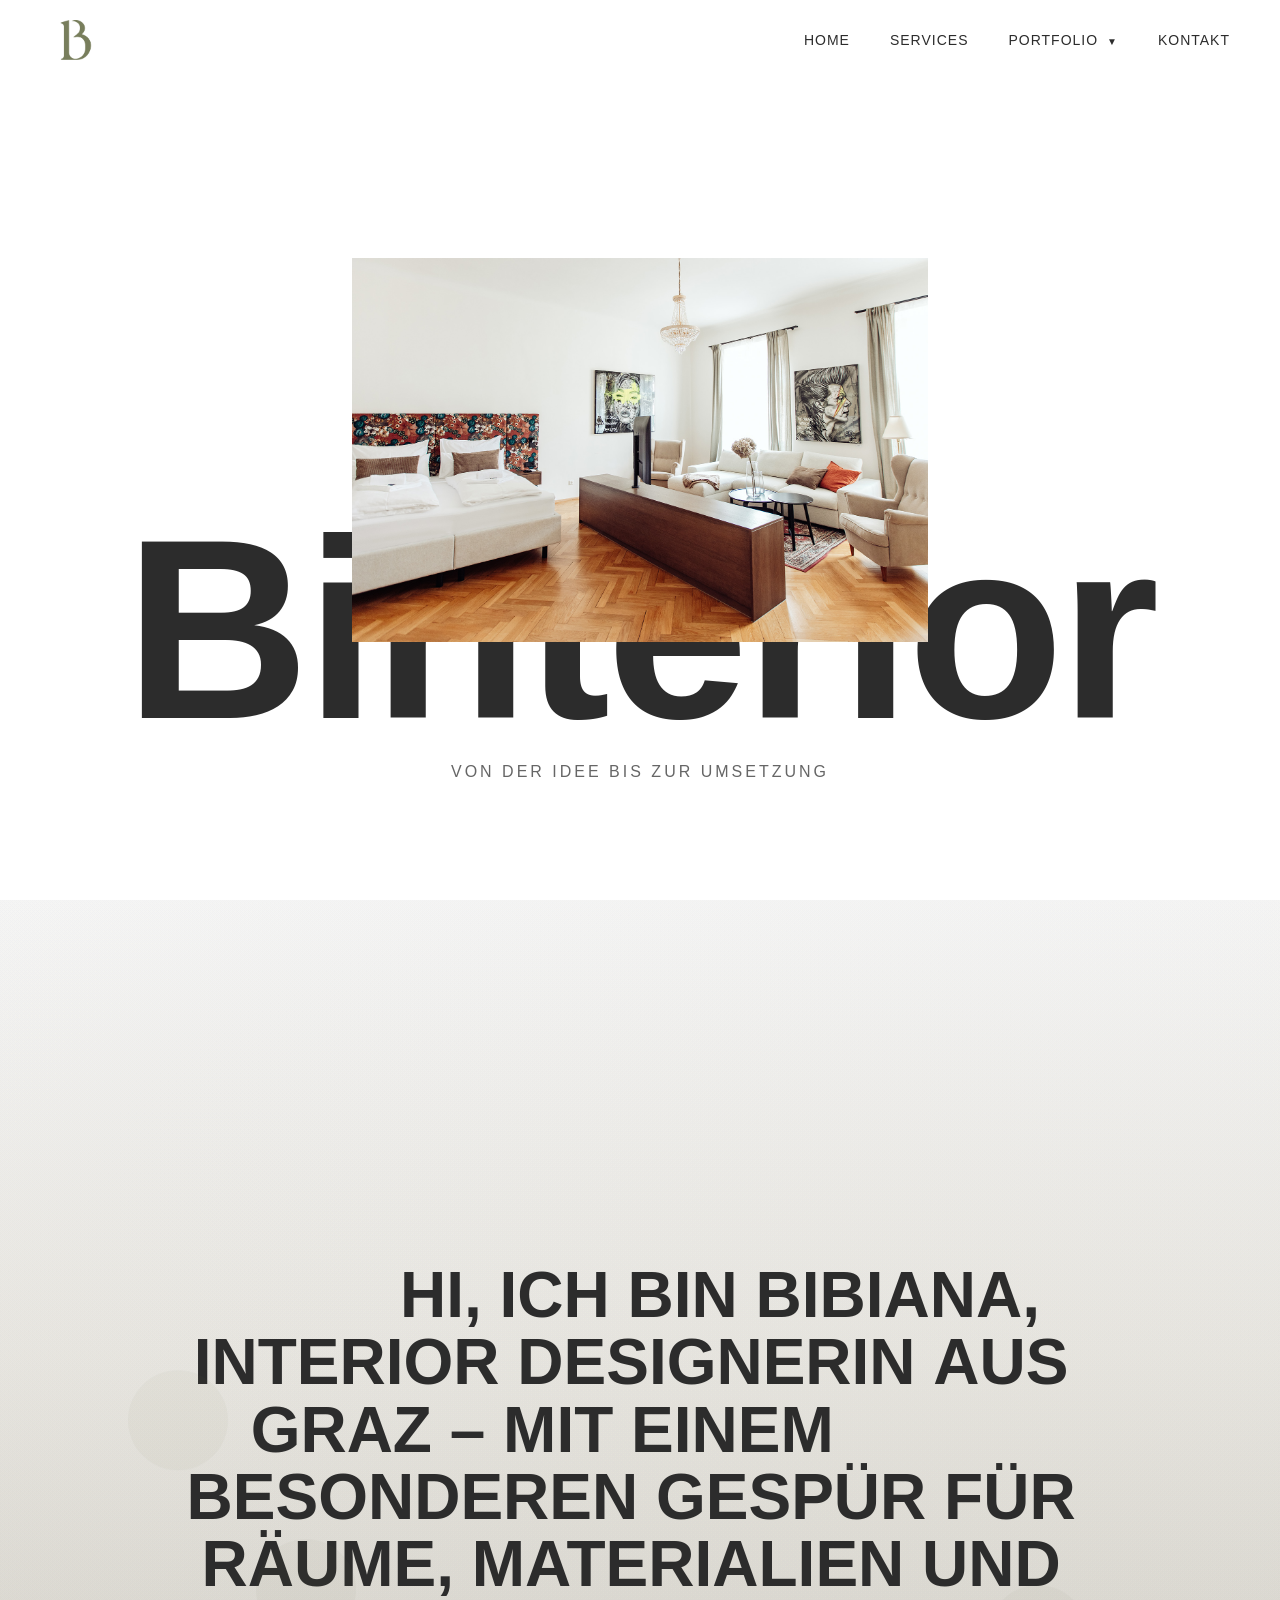
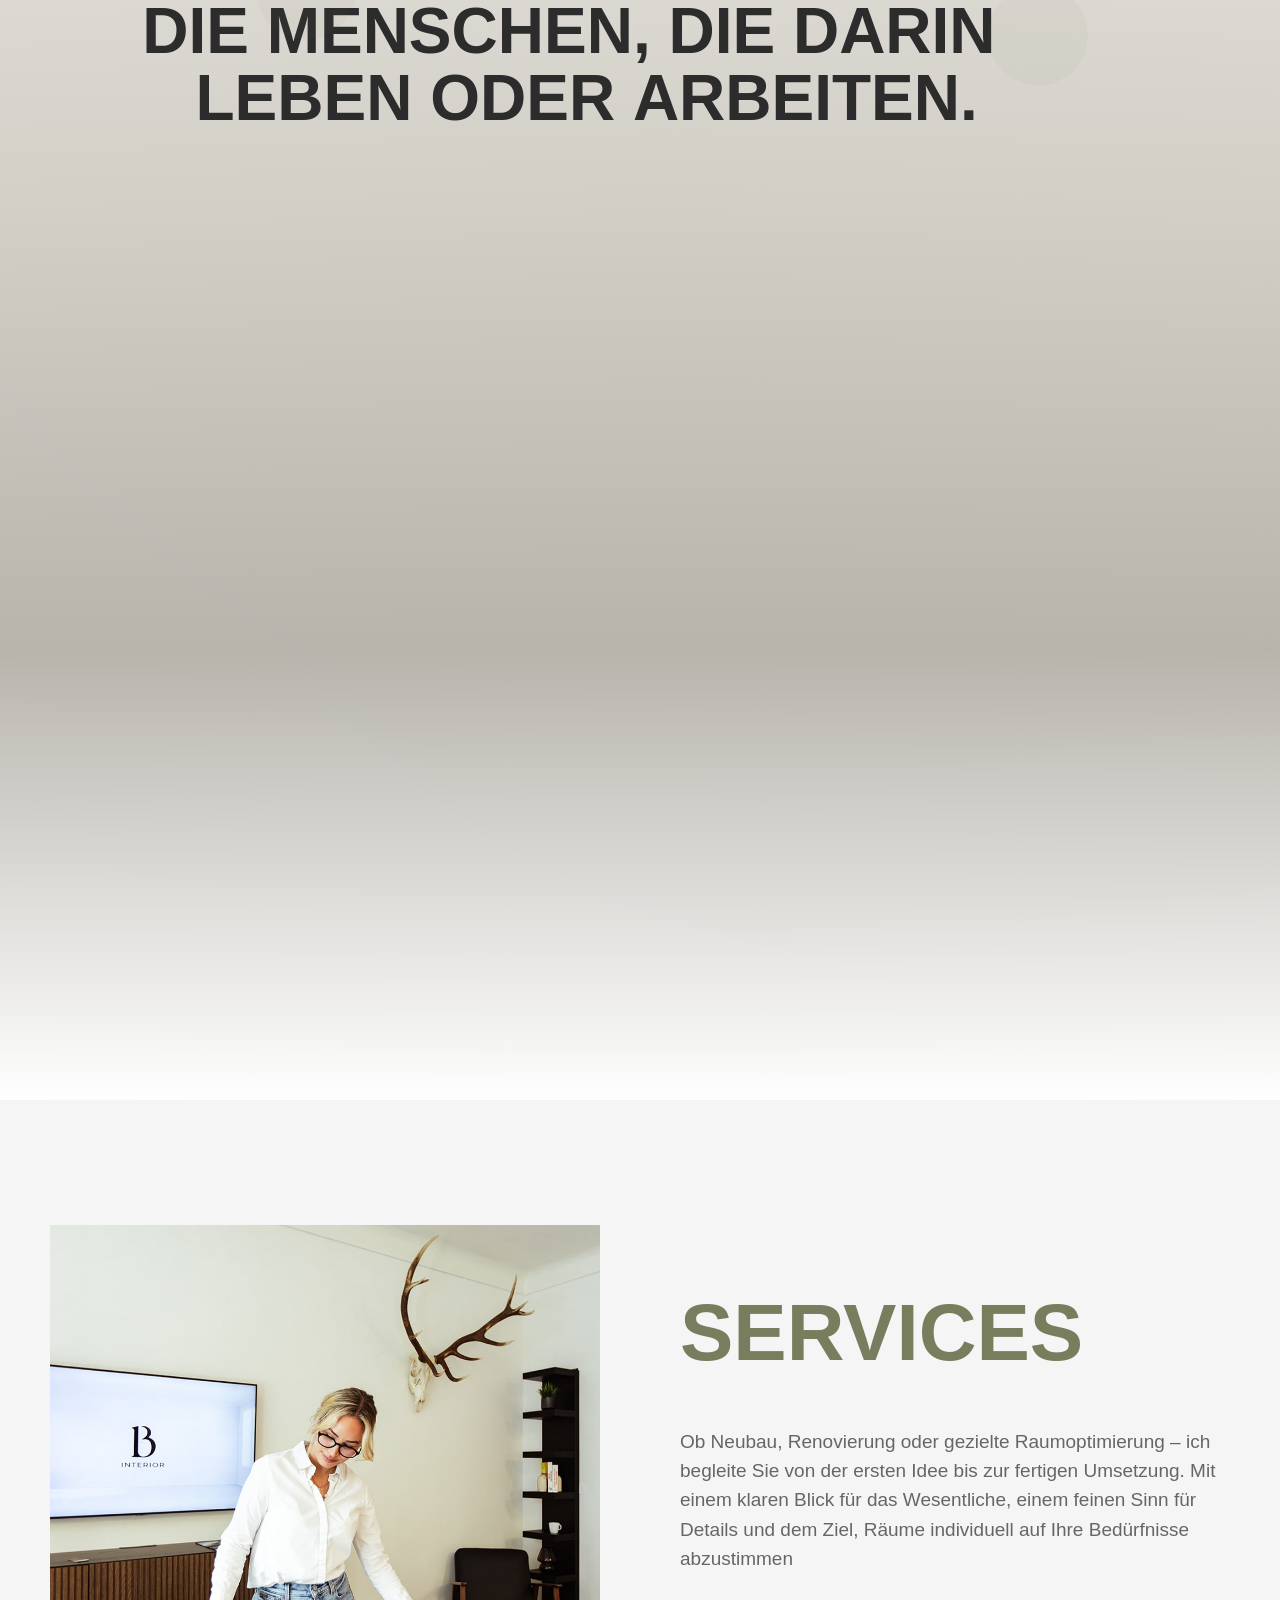
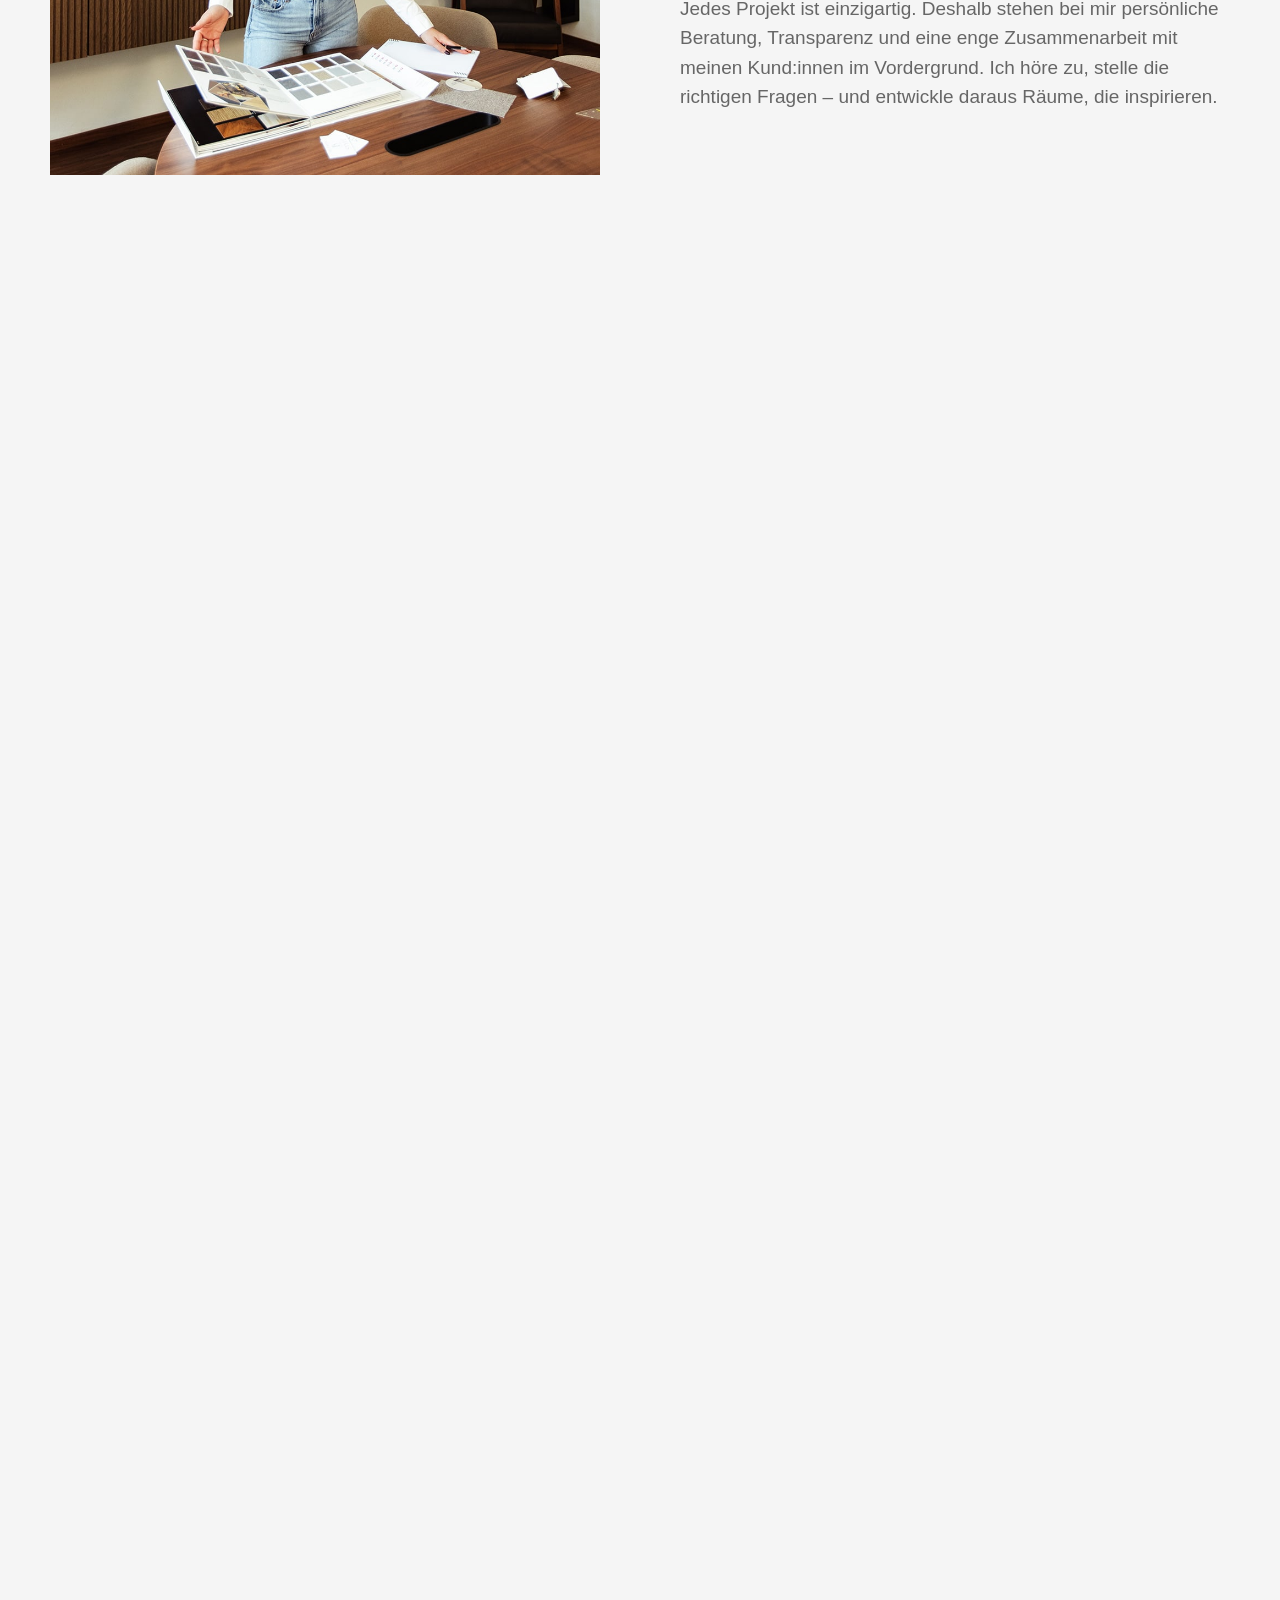
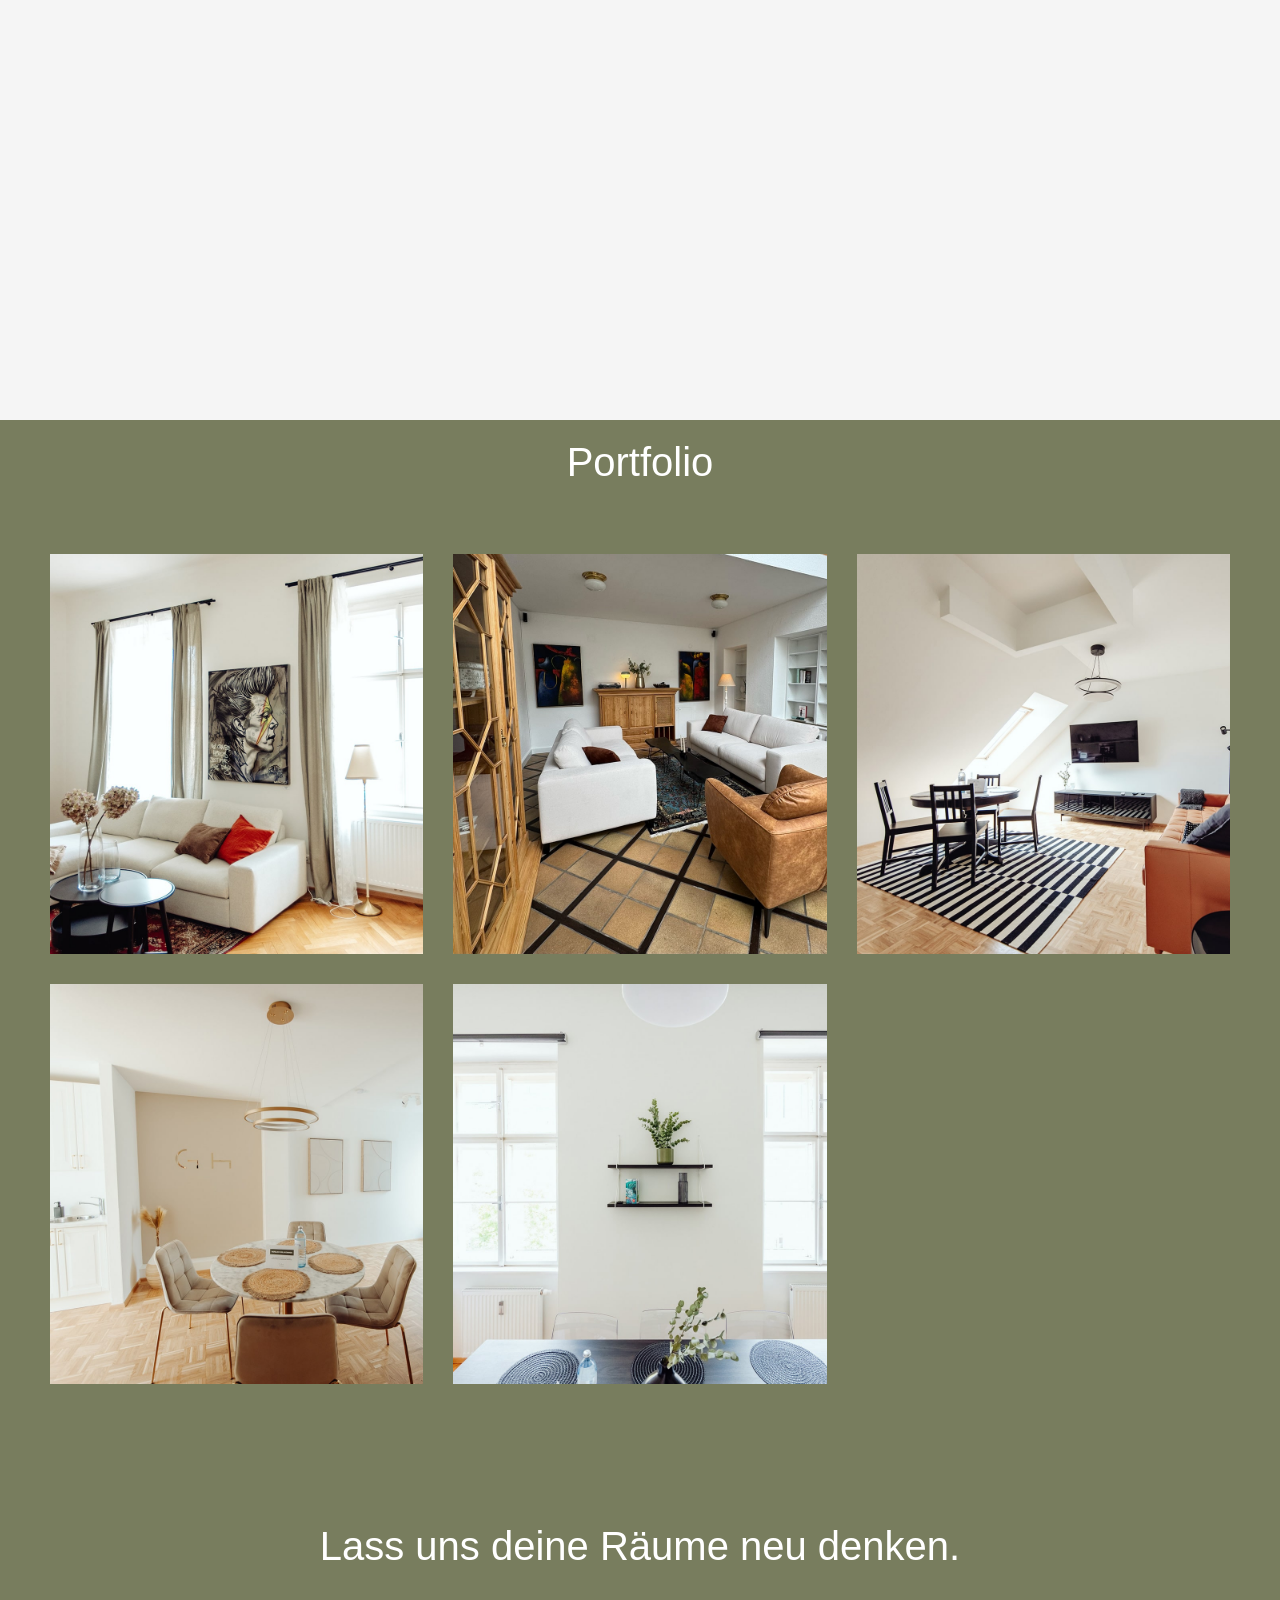
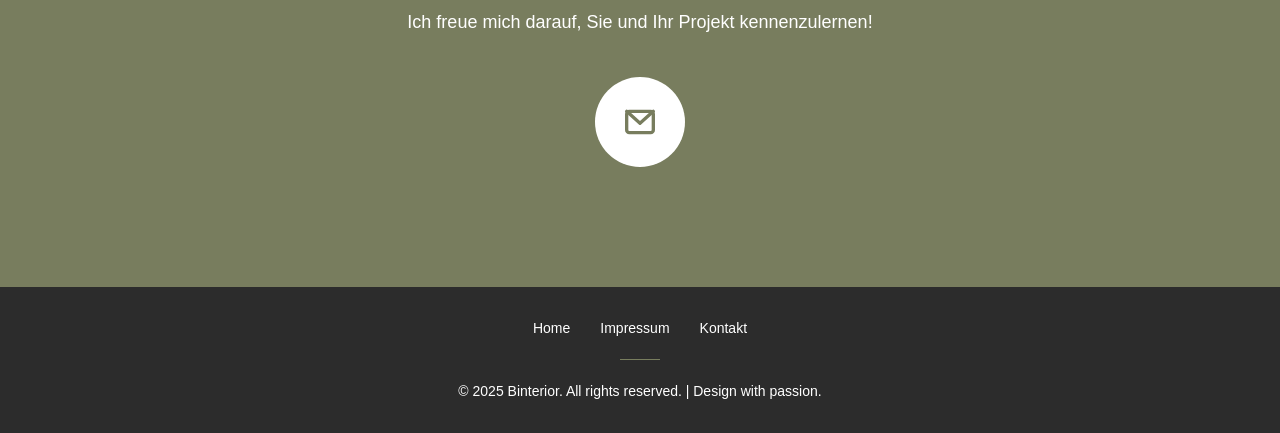
==== commit 279e83cc: "fix all Co-authored-by: Copilot <copilot@github.com>" ====
--- a/index.html
+++ b/index.html
@@ -5,948 +5,21 @@
     <meta name="viewport" content="width=device-width, initial-scale=1.0" />
     <title>Binterior - Thoughtful Design, Beautiful Spaces</title>
     <base href="/" />
-    <link
-      rel="stylesheet"
-      href="https://cdn.jsdelivr.net/npm/swiper@11/swiper-bundle.min.css"
-    />
-    <style>
-      * {
-        margin: 0;
-        padding: 0;
-        box-sizing: border-box;
-      }
-
-      :root {
-        --primary-color: #787d5e;
-        --dark: #2c2c2c;
-        --light: #ffffff;
-        --gray: #f5f5f5;
-        --text-gray: #666;
-        --transition-color-1: #e8e6e1;
-        --transition-color-2: #d4d1c9;
-        --transition-color-3: #b8b5ad;
-      }
-
-      html {
-        scroll-behavior: smooth;
-      }
-
-      body {
-        font-family: "Helvetica Neue", Arial, sans-serif;
-        line-height: 1.6;
-        color: var(--dark);
-        overflow-x: hidden;
-      }
-
-      nav {
-        position: fixed;
-        width: 100%;
-        padding: 20px 50px;
-        background: transparent;
-        z-index: 1000;
-        transition: all 0.3s ease;
-        mix-blend-mode: difference;
-      }
-
-      nav.scrolled {
-        padding: 15px 50px;
-      }
-
-      .nav-container {
-        display: flex;
-        justify-content: space-between;
-        align-items: center;
-        max-width: 1400px;
-        margin: 0 auto;
-      }
-
-      .logo {
-        font-size: 28px;
-        font-weight: 300;
-        letter-spacing: -1px;
-        color: var(--light);
-        cursor: pointer;
-        transition: opacity 0.3s ease;
-      }
-
-      .logo:hover {
-        opacity: 0.8;
-      }
-
-      .nav-links {
-        display: flex;
-        gap: 40px;
-        list-style: none;
-      }
-
-      .nav-links a {
-        text-decoration: none;
-        color: var(--light);
-        font-size: 14px;
-        letter-spacing: 1px;
-        text-transform: uppercase;
-        transition: color 0.3s ease;
-        position: relative;
-      }
-
-      .nav-links a::after {
-        content: "";
-        position: absolute;
-        bottom: -5px;
-        left: 0;
-        width: 0;
-        height: 1px;
-        background: var(--light);
-        transition: width 0.3s ease;
-      }
-
-      .nav-links a:hover::after {
-        width: 100%;
-      }
-
-      /* Dropdown Menu Styles */
-      .nav-item {
-        position: relative;
-      }
-
-      .dropdown {
-        position: fixed;
-        left: 50%;
-        transform: translateX(-50%);
-        top: 70px;
-        background: rgba(255, 255, 255, 0.98);
-        backdrop-filter: blur(10px);
-        box-shadow: 0 10px 30px rgba(0, 0, 0, 0.1);
-        border: 1px solid rgba(120, 125, 94, 0.1);
-        padding: 20px 0;
-        min-width: 250px;
-        opacity: 0;
-        visibility: hidden;
-        transition: all 0.3s ease;
-        z-index: 2000;
-        isolation: isolate;
-      }
-
-      .dropdown::before {
-        content: "";
-        position: absolute;
-        top: -8px;
-        left: 50%;
-        transform: translateX(-50%);
-        width: 0;
-        height: 0;
-        border-left: 8px solid transparent;
-        border-right: 8px solid transparent;
-        border-bottom: 8px solid rgba(255, 255, 255, 0.98);
-        mix-blend-mode: normal;
-      }
-
-      .nav-item:hover .dropdown {
-        opacity: 1;
-        visibility: visible;
-      }
-
-      .dropdown-item {
-        display: block;
-        padding: 12px 30px;
-        color: var(--dark);
-        text-decoration: none;
-        font-size: 13px;
-        letter-spacing: 0.5px;
-        transition: all 0.3s ease;
-        position: relative;
-        overflow: hidden;
-      }
-
-      .dropdown-item::before {
-        content: "";
-        position: absolute;
-        left: 0;
-        top: 0;
-        height: 100%;
-        width: 3px;
-        background: var(--primary-color);
-        transform: translateX(-100%);
-        transition: transform 0.3s ease;
-      }
-
-      .dropdown-item:hover {
-        background: rgba(120, 125, 94, 0.05);
-        padding-left: 35px;
-      }
-
-      .dropdown-item:hover::before {
-        transform: translateX(0);
-      }
-
-      .dropdown-label {
-        padding: 8px 30px;
-        font-size: 11px;
-        color: var(--primary-color);
-        text-transform: uppercase;
-        letter-spacing: 2px;
-        border-bottom: 1px solid rgba(120, 125, 94, 0.1);
-        margin-bottom: 10px;
-        font-weight: 500;
-      }
-
-      .hero {
-        position: relative;
-        width: 100%;
-        height: 100vh;
-        display: flex;
-        align-items: center;
-        justify-content: center;
-        overflow: hidden;
-      }
-
-      /* Heading behind the slider */
-      .hero-heading {
-        position: absolute;
-        top: 0;
-        left: 0;
-        width: 100%;
-        height: 100%;
-        display: flex;
-        flex-direction: column;
-        align-items: center;
-        justify-content: center;
-        z-index: 1;
-        pointer-events: none;
-        padding-top: 45vh;
-      }
-
-      .hero-heading h1 {
-        font-size: clamp(100px, 20vw, 400px);
-        font-weight: 800;
-        letter-spacing: -4px;
-        color: var(--dark);
-        margin: 0;
-        line-height: 0.85;
-        opacity: 0;
-        animation: fadeInUp 0.8s ease 0.3s forwards;
-      }
-
-      .hero .tagline {
-        font-size: 16px;
-        color: var(--text-gray);
-        font-weight: 400;
-        letter-spacing: 3px;
-        text-transform: uppercase;
-        margin-top: 20px;
-        opacity: 0;
-        animation: fadeInUp 0.8s ease 0.5s forwards;
-      }
-
-      /* Swiper Hero Slider - on top of heading */
-      .hero-swiper {
-        position: relative;
-        width: 45%;
-        z-index: 2;
-        overflow: hidden;
-      }
-
-      .hero-swiper .swiper-wrapper {
-        position: relative;
-        aspect-ratio: 3 / 2;
-      }
-
-      .hero-swiper .swiper-slide {
-        width: 100%;
-        height: 100%;
-        overflow: hidden;
-      }
-
-      .hero-swiper .swiper-slide img {
-        width: 100%;
-        height: 100%;
-        object-fit: cover;
-        display: block;
-      }
-
-      /* Color Transition Section */
-      .color-transition {
-        position: relative;
-        height: 200vh;
-        background: linear-gradient(
-          180deg,
-          var(--gray) 0%,
-          var(--transition-color-1) 25%,
-          var(--transition-color-2) 50%,
-          var(--transition-color-3) 75%,
-          var(--light) 100%
-        );
-        display: flex;
-        align-items: center;
-        justify-content: center;
-      }
-
-      .transition-content {
-        position: sticky;
-        top: 50vh;
-        transform: translateY(-50%);
-        text-align: center;
-        width: 100%;
-        padding: 0 50px;
-      }
-
-      .transition-text {
-        font-size: clamp(30px, 5vw, 60px);
-        font-weight: 200;
-        color: var(--primary-color);
-        opacity: 0;
-        transform: translateY(30px);
-        transition: all 0.8s ease;
-      }
-
-      .transition-text.visible {
-        opacity: 1;
-        transform: translateY(0);
-      }
-
-      /* Animated gradient background */
-      .color-waves {
-        position: absolute;
-        top: 0;
-        left: 0;
-        right: 0;
-        bottom: 0;
-        overflow: hidden;
-        z-index: 0;
-      }
-
-      .color-wave {
-        position: absolute;
-        width: 200%;
-        height: 200%;
-        background: radial-gradient(
-          circle at center,
-          rgba(120, 125, 94, 0.1) 0%,
-          transparent 70%
-        );
-        animation: wave-animation 15s infinite ease-in-out;
-      }
-
-      .color-wave:nth-child(1) {
-        animation-delay: 0s;
-        left: -50%;
-        top: -50%;
-      }
-
-      .color-wave:nth-child(2) {
-        animation-delay: 5s;
-        right: -50%;
-        bottom: -50%;
-      }
-
-      .color-wave:nth-child(3) {
-        animation-delay: 10s;
-        left: -25%;
-        bottom: -25%;
-      }
-
-      @keyframes wave-animation {
-        0%,
-        100% {
-          transform: translate(0, 0) scale(1);
-          opacity: 0.5;
-        }
-        50% {
-          transform: translate(50px, -50px) scale(1.2);
-          opacity: 0.8;
-        }
-      }
-
-      .about {
-        padding: 120px 50px;
-        background: var(--light);
-      }
-
-      .container {
-        max-width: 1200px;
-        margin: 0 auto;
-      }
-
-      .about-grid {
-        display: grid;
-        grid-template-columns: 1fr 1fr;
-        gap: 80px;
-        align-items: center;
-      }
-
-      .about-text h2 {
-        font-size: clamp(80px, 5vw, 150px);
-        font-weight: 500;
-        margin-bottom: 30px;
-        color: var(--primary-color);
-      }
-
-      .about-text p {
-        font-size: 16px;
-        line-height: 1.8;
-        color: var(--text-gray);
-        margin-bottom: 20px;
-      }
-
-      .about-image {
-        position: relative;
-        height: 560px;
-        width: 100%;
-        overflow: hidden;
-        opacity: 0.9;
-      }
-
-      .services {
-        padding: 120px 50px;
-        background: var(--gray);
-      }
-
-      .section-title {
-        text-align: center;
-        font-size: 40px;
-        font-weight: 300;
-        margin-bottom: 60px;
-        color: var(--dark);
-      }
-
-      .portfolio .section-title {
-        color: var(--light);
-      }
-
-      .services-grid {
-        display: grid;
-        grid-template-columns: repeat(auto-fit, minmax(300px, 1fr));
-        gap: 40px;
-        max-width: 1200px;
-        margin: 0 auto;
-      }
-
-      .service-card {
-        background: var(--light);
-        padding: 50px 40px;
-        text-align: center;
-        transition: all 0.3s ease;
-        cursor: pointer;
-        position: relative;
-        overflow: hidden;
-      }
-
-      .service-card::before {
-        content: "";
-        position: absolute;
-        top: 0;
-        left: 0;
-        width: 100%;
-        height: 2px;
-        background: var(--primary-color);
-        transform: translateX(-100%);
-        transition: transform 0.3s ease;
-      }
-
-      .service-card:hover::before {
-        transform: translateX(0);
-      }
-
-      .service-card:hover {
-        transform: translateY(-10px);
-        box-shadow: 0 20px 40px rgba(0, 0, 0, 0.1);
-      }
-
-      .service-number {
-        font-size: 48px;
-        font-weight: 100;
-        color: var(--primary-color);
-        opacity: 0.3;
-        margin-bottom: 20px;
-      }
-
-      .service-card h3 {
-        font-size: 24px;
-        font-weight: 400;
-        margin-bottom: 15px;
-        letter-spacing: -0.5px;
-      }
-
-      .service-card p {
-        font-size: 14px;
-        color: var(--text-gray);
-        line-height: 1.6;
-      }
-
-      .circle-reveal-wrapper {
-        position: relative;
-        height: 280vh;
-        background: #f5f5f5;
-      }
-
-      .circle-reveal-sticky {
-        position: sticky;
-        top: 0;
-        height: 100vh;
-        width: 100%;
-        overflow: hidden;
-        background: #f5f5f5;
-      }
-
-      .circle-reveal-circle {
-        position: absolute;
-        border-radius: 50%;
-        background: #787d5e;
-        width: 0;
-        height: 0;
-        top: 50%;
-        left: 50%;
-        transform: translate(-50%, -50%);
-      }
-
-      .portfolio {
-        position: relative;
-        margin-top: -300px;
-        padding: 10px 50px;
-        background: var(--primary-color);
-      }
-
-      .portfolio-grid {
-        display: grid;
-        grid-template-columns: repeat(auto-fit, minmax(350px, 1fr));
-        gap: 30px;
-        max-width: 1200px;
-        margin: 0 auto;
-      }
-
-      .portfolio-item {
-        position: relative;
-        height: 400px;
-        background: var(--primary-color);
-        overflow: hidden;
-        cursor: pointer;
-        transition: all 0.3s ease;
-      }
-
-      .portfolio-item:hover {
-        transform: scale(0.98);
-      }
-
-      /* Highlight effect for dropdown navigation */
-      .portfolio-item.highlight {
-        animation: highlightPulse 2s ease;
-        box-shadow: 0 0 30px rgba(120, 125, 94, 0.3);
-      }
-
-      @keyframes highlightPulse {
-        0%,
-        100% {
-          transform: scale(1);
-          box-shadow: 0 0 30px rgba(120, 125, 94, 0);
-        }
-        50% {
-          transform: scale(1.02);
-          box-shadow: 0 0 30px rgba(120, 125, 94, 0.4);
-        }
-      }
-
-      .portfolio-overlay {
-        position: absolute;
-        inset: 0;
-        background: rgba(120, 125, 94, 0.9);
-        display: flex;
-        flex-direction: column;
-        justify-content: center;
-        align-items: center;
-        opacity: 0;
-        transition: opacity 0.3s ease;
-      }
-
-      .portfolio-item:hover .portfolio-overlay {
-        opacity: 1;
-      }
-
-      .portfolio-overlay h3 {
-        color: var(--light);
-        font-size: 24px;
-        font-weight: 300;
-        margin-bottom: 10px;
-        transform: translateY(20px);
-        transition: transform 0.3s ease;
-      }
-
-      .portfolio-item:hover .portfolio-overlay h3,
-      .portfolio-item:hover .portfolio-overlay p {
-        transform: translateY(0);
-      }
-
-      .contact {
-        padding: 120px 50px;
-        background: var(--primary-color);
-        color: var(--light);
-        text-align: center;
-      }
-
-      .contact h2 {
-        font-size: 40px;
-        font-weight: 300;
-        margin-bottom: 30px;
-      }
-
-      .contact-info {
-        font-size: 18px;
-        margin-bottom: 40px;
-        opacity: 0.9;
-      }
-
-      .contact-btn {
-        display: inline-block;
-        padding: 15px 50px;
-        background: var(--light);
-        color: var(--primary-color);
-        text-decoration: none;
-        text-transform: uppercase;
-        letter-spacing: 2px;
-        font-size: 14px;
-        transition: all 0.3s ease;
-        border: 1px solid var(--light);
-      }
-
-      .contact-btn:hover {
-        background: transparent;
-        color: var(--light);
-      }
-
-      footer {
-        padding: 30px;
-        background: var(--dark);
-        color: var(--light);
-        text-align: center;
-        font-size: 14px;
-      }
-
-      @keyframes fadeInUp {
-        from {
-          opacity: 0;
-          transform: translateY(30px);
-        }
-        to {
-          opacity: 1;
-          transform: translateY(0);
-        }
-      }
-
-      @keyframes slideIn {
-        from {
-          opacity: 0;
-          transform: translateX(100%);
-        }
-        to {
-          opacity: 1;
-          transform: translateX(0);
-        }
-      }
-
-      /* Parallax scroll effect for transition section */
-      .parallax-element {
-        position: absolute;
-        width: 100px;
-        height: 100px;
-        background: var(--primary-color);
-        opacity: 0.05;
-        border-radius: 50%;
-        will-change: transform;
-      }
-
-      /* Hamburger Menu Styles */
-      .hamburger {
-        display: none;
-        width: 30px;
-        height: 24px;
-        position: relative;
-        cursor: pointer;
-        z-index: 1002;
-        transition: all 0.3s ease;
-      }
-
-      .hamburger span {
-        position: absolute;
-        width: 100%;
-        height: 2px;
-        background: var(--light);
-        transition: all 0.3s ease;
-        transform-origin: center;
-      }
-
-      .hamburger span:nth-child(1) {
-        top: 0;
-      }
-
-      .hamburger span:nth-child(2) {
-        top: 11px;
-      }
-
-      .hamburger span:nth-child(3) {
-        bottom: 0;
-      }
-
-      .hamburger.active span:nth-child(1) {
-        transform: translateY(11px) rotate(45deg);
-      }
-
-      .hamburger.active span:nth-child(2) {
-        opacity: 0;
-        transform: scaleX(0);
-      }
-
-      .hamburger.active span:nth-child(3) {
-        transform: translateY(-11px) rotate(-45deg);
-      }
-
-      /* Mobile Menu Overlay */
-      .mobile-menu {
-        position: fixed;
-        top: 0;
-        right: -100%;
-        width: 80%;
-        max-width: 400px;
-        height: 100vh;
-        background: var(--light);
-        box-shadow: -10px 0 30px rgba(0, 0, 0, 0.1);
-        transition: right 0.3s ease;
-        z-index: 1001;
-        overflow-y: auto;
-      }
-
-      .mobile-menu.active {
-        right: 0;
-      }
-
-      .mobile-menu-content {
-        padding: 80px 30px 30px;
-      }
-
-      .mobile-nav-links {
-        list-style: none;
-        padding: 0;
-      }
-
-      .mobile-nav-links li {
-        margin-bottom: 10px;
-      }
-
-      .mobile-nav-links a {
-        display: block;
-        padding: 15px 20px;
-        color: var(--dark);
-        text-decoration: none;
-        font-size: 16px;
-        font-weight: 300;
-        letter-spacing: 1px;
-        transition: all 0.3s ease;
-        border-left: 3px solid transparent;
-      }
-
-      .mobile-nav-links a:hover,
-      .mobile-nav-links a:active {
-        background: var(--gray);
-        border-left-color: var(--primary-color);
-        padding-left: 30px;
-      }
-
-      /* Mobile Dropdown */
-      .mobile-dropdown {
-        position: relative;
-      }
-
-      .mobile-dropdown-toggle {
-        position: relative;
-        display: flex;
-        justify-content: space-between;
-        align-items: center;
-      }
-
-      .mobile-dropdown-toggle span {
-        font-size: 12px;
-        transition: transform 0.3s ease;
-      }
-
-      .mobile-dropdown.active .mobile-dropdown-toggle span {
-        transform: rotate(180deg);
-      }
-
-      .mobile-dropdown-menu {
-        display: none;
-        list-style: none;
-        padding: 0;
-        background: var(--gray);
-        margin: 5px 0 10px 0;
-      }
-
-      .mobile-dropdown.active .mobile-dropdown-menu {
-        display: block;
-      }
-
-      .mobile-dropdown-menu a {
-        padding: 12px 20px 12px 40px;
-        font-size: 14px;
-        border-left: 3px solid transparent;
-      }
-
-      .mobile-dropdown-menu a:hover {
-        background: rgba(120, 125, 94, 0.1);
-        border-left-color: var(--primary-color);
-      }
-
-      /* Dark overlay when menu is open */
-      .mobile-menu-overlay {
-        position: fixed;
-        top: 0;
-        left: 0;
-        width: 100%;
-        height: 100%;
-        background: rgba(0, 0, 0, 0.5);
-        opacity: 0;
-        visibility: hidden;
-        transition: all 0.3s ease;
-        z-index: 1000;
-      }
-
-      .mobile-menu-overlay.active {
-        opacity: 1;
-        visibility: visible;
-      }
-
-      /* Prevent body scroll when menu is open */
-      body.menu-open {
-        overflow: hidden;
-      }
-
-      @media (max-width: 768px) {
-        nav {
-          padding: 15px 20px;
-        }
-
-        .nav-links {
-          display: none;
-        }
-
-        .hamburger {
-          display: block;
-        }
-
-        .color-transition {
-          height: 100vh;
-        }
-
-        .hero-swiper {
-          width: 70%;
-        }
-
-        .hero-heading h1 {
-          letter-spacing: -2px;
-        }
-
-        .color-transition {
-          height: 100vh;
-        }
-
-        .about-grid {
-          grid-template-columns: 1fr;
-          gap: 40px;
-        }
-
-        .about-image {
-          height: 100%;
-        }
-
-        .services-grid,
-        .portfolio-grid {
-          grid-template-columns: 1fr;
-        }
-
-        .hero-heading h1 {
-          font-size: 80px;
-        }
-
-        .section-title {
-          font-size: 30px;
-        }
-
-        .portfolio {
-          padding: 120px 5px;
-          background: var(--primary-color);
-        }
-        .portfolio-item {
-          position: relative;
-          height: 365px;
-          background: var(--primary-color);
-          overflow: hidden;
-          cursor: pointer;
-          transition: all 0.3s ease;
-        }
-        .portfolio-img {
-          height: 100%;
-          width: 100%;
-          display: block;
-        }
-        .self-image {
-          max-width: 100%;
-          height: auto;
-          display: block;
-        }
-      }
-
-      /* Hide mobile menu button on desktop */
-      .mobile-menu-btn {
-        display: none;
-      }
-
-      /* Desktop only styles */
-      @media (min-width: 769px) {
-        .mobile-menu {
-          display: none !important;
-        }
-
-        .hamburger {
-          display: none !important;
-        }
-
-        .mobile-menu-overlay {
-          display: none !important;
-        }
-        .portfolio-img {
-          height: 100%;
-          display: block;
-          object-fit: contain;
-        }
-        .self-image {
-          max-width: 100%;
-          height: 100%;
-          display: block;
-          object-fit: contain;
-        }
-      }
-
-      .fade-in {
-        opacity: 0;
-        transform: translateY(30px);
-        transition: all 0.8s ease;
-      }
-
-      /* .fade-in h2 {
-        font-size: 100px;
-        font-weight: 500;
-      } */
-
-      .fade-in.visible {
-        opacity: 1;
-        transform: translateY(0);
-      }
-    </style>
+    <link rel="stylesheet" href="styles.css" />
   </head>
   <body>
     <nav id="navbar">
       <div class="nav-container">
-        <div class="logo">Binterior</div>
+        <div class="logo">
+          <img
+            src="/binterior-logo.png"
+            alt="Binterior logo"
+            style="height: 40px; width: auto; max-width: 180px; display: block"
+          />
+        </div>
         <ul class="nav-links">
           <li><a href="#home">Home</a></li>
-          <li><a href="#about">About</a></li>
+
           <li><a href="#services">Services</a></li>
           <li class="nav-item">
             <a href="#portfolio" class="has-dropdown"
@@ -956,40 +29,39 @@
             <div class="dropdown">
               <div class="dropdown-label">Projekte</div>
               <a
-                href="/portfolio/appartement-art"
+                href="/portfolio/appartement-art.html"
                 class="dropdown-item"
                 data-project="0"
                 >Appartement "Art"</a
               >
               <a
-                href="/portfolio/wintergarten"
+                href="/portfolio/wintergarten.html"
                 class="dropdown-item"
                 data-project="1"
                 >Wintergarten</a
               >
               <a
-                href="/portfolio/airbnb-dachgeschoss"
+                href="/portfolio/airbnb-dachgeschoss.html"
                 class="dropdown-item"
                 data-project="2"
                 >Airbnb Wohnung Dachgeschoss</a
               >
               <a
-                href="/portfolio/heller-wohnbereich"
+                href="/portfolio/heller-wohnbereich.html"
                 class="dropdown-item"
                 data-project="3"
                 >Heller Wohnbereich</a
               >
               <a
-                href="/portfolio/kuechen-wohnbereich"
+                href="/portfolio/kuechen-wohnbereich.html"
                 class="dropdown-item"
                 data-project="4"
                 >Küchen- und Wohnbereich</a
               >
             </div>
           </li>
-          <li><a href="#contact">Kontakt</a></li>
+          <li><a href="kontakt.html">Kontakt</a></li>
         </ul>
-        <!-- Hamburger Menu Button -->
         <div class="hamburger" id="hamburger">
           <span></span>
           <span></span>
@@ -998,12 +70,11 @@
       </div>
     </nav>
 
-    <!-- Mobile Menu Overlay -->
     <div class="mobile-menu" id="mobileMenu">
       <div class="mobile-menu-content">
         <ul class="mobile-nav-links">
           <li><a href="#home">Home</a></li>
-          <li><a href="#about">About</a></li>
+
           <li><a href="#services">Services</a></li>
           <li class="mobile-dropdown">
             <a href="#portfolio" class="mobile-dropdown-toggle"
@@ -1033,38 +104,35 @@
     </div>
 
     <section class="hero" id="home">
-      <!-- Heading behind the slider -->
       <div class="hero-heading">
         <h1>Binterior</h1>
-        <p class="tagline">Thoughtful Design &bull; Beautiful Spaces</p>
-      </div>
-
-      <!-- Swiper Image Slider on top -->
-      <div class="swiper hero-swiper">
-        <div class="swiper-wrapper">
-          <div class="swiper-slide">
+        <p class="tagline">Von der Idee bis zur Umsetzung</p>
+      </div>
+
+      <div class="hero-slider">
+        <div class="hero-slider-track">
+          <div class="hero-slider-slide">
             <img src="./assets/IMG_4063.jpg" alt="Binterior Project 1" />
           </div>
-          <div class="swiper-slide">
+          <div class="hero-slider-slide">
             <img
               src="./assets/appartment-art/IMG_4077.jpg"
               alt="Binterior Project 2"
             />
           </div>
-          <div class="swiper-slide">
+          <div class="hero-slider-slide">
             <img
               src="./assets/airbnb-wohnung-dachgeschoss/IMG_5047.jpg"
               alt="Binterior Project 3"
             />
           </div>
-          <div class="swiper-slide">
+          <div class="hero-slider-slide">
             <img src="./assets/IMG_4070.jpg" alt="Binterior Project 4" />
           </div>
         </div>
       </div>
     </section>
 
-    <!-- Color Transition Section with Scroll Animation -->
     <section class="color-transition">
       <div class="color-waves">
         <div class="color-wave"></div>
@@ -1072,45 +140,29 @@
         <div class="color-wave"></div>
       </div>
       <div class="transition-content">
-        <h2 class="transition-text">Creating Spaces That Inspire</h2>
+        <h2 class="transition-text">
+          Hi, ich bin Bibiana, interior designerin aus Graz – mit einem
+          besonderen Gespür für Räume, Materialien und die Menschen, die darin
+          leben oder arbeiten.
+        </h2>
         <div class="parallax-element" style="top: 20%; left: 10%"></div>
         <div class="parallax-element" style="top: 60%; right: 15%"></div>
         <div class="parallax-element" style="bottom: 30%; left: 20%"></div>
       </div>
     </section>
 
-    <section class="about" id="about">
+    <section id="about"></section>
+
+    <section class="services" id="services">
       <div class="container">
-        <div class="about-grid fade-in">
-          <div class="about-text">
-            <h2>Be Interior</h2>
-            <p>
-              Willkommen! Ich bin Bibiana, interior designerin aus Graz – mit
-              einem besonderen Gespür für Räume, Materialien und die Menschen,
-              die darin leben oder arbeiten.
-            </p>
-          </div>
-          <div class="about-image">
-            <img
-              class="self-image"
-              src="./assets/portrait/portrait-about.jpg"
-            />
-          </div>
-        </div>
-      </div>
-    </section>
-
-    <section class="services" id="services">
-      <!-- <h2 class="section-title fade-in">Our Services</h2> -->
-      <div class="container">
-        <div class="about-grid fade-in">
-          <div class="about-image">
+        <div class="about-grid">
+          <div class="about-image fade-in-left">
             <img
               class="self-image"
               src="./assets/portrait/portrait-services.jpg"
             />
           </div>
-          <div class="about-text">
+          <div class="about-text fade-in-right">
             <h2>Services</h2>
             <p>
               Ob Neubau, Renovierung oder gezielte Raumoptimierung – ich
@@ -1202,383 +254,28 @@
       <p class="contact-info fade-in">
         Ich freue mich darauf, Sie und Ihr Projekt kennenzulernen!
       </p>
-      <a href="mailto:hello@binterior.com" class="contact-btn fade-in"
-        >Get In Touch</a
-      >
+      <a href="mailto:hello@binterior.com" class="contact-btn fade-in" aria-label="Send email">
+        <svg xmlns="http://www.w3.org/2000/svg" width="32" height="32" viewBox="0 0 24 24" fill="none" stroke="currentColor" stroke-width="2.5" stroke-linecap="round" stroke-linejoin="round">
+          <rect x="2" y="4" width="20" height="16" rx="2"/>
+          <polyline points="2,4 12,13 22,4"/>
+        </svg>
+      </a>
     </section>
 
     <footer>
-      <div class="footer-content" style="max-width: 1200px; margin: 0 auto">
-        <div
-          class="footer-links"
-          style="
-            display: flex;
-            justify-content: center;
-            gap: 30px;
-            margin-bottom: 20px;
-          "
-        >
-          <a
-            href="#home"
-            style="
-              color: white;
-              text-decoration: none;
-              font-size: 14px;
-              transition: opacity 0.3s ease;
-            "
-            >Home</a
-          >
-          <a
-            href="impressum.html"
-            style="
-              color: white;
-              text-decoration: none;
-              font-size: 14px;
-              transition: opacity 0.3s ease;
-            "
-            >Impressum</a
-          >
-          <a
-            href="mailto:hello@binterior.com"
-            style="
-              color: white;
-              text-decoration: none;
-              font-size: 14px;
-              transition: opacity 0.3s ease;
-            "
-            >Kontakt</a
-          >
-        </div>
-        <div
-          style="
-            width: 40px;
-            height: 1px;
-            background: #787d5e;
-            margin: 20px auto;
-          "
-        ></div>
+      <div class="footer-content">
+        <div class="footer-links">
+          <a href="#home">Home</a>
+          <a href="impressum.html">Impressum</a>
+          <a href="mailto:hello@binterior.com">Kontakt</a>
+        </div>
+        <div class="footer-divider"></div>
         <p>
           &copy; 2025 Binterior. All rights reserved. | Design with passion.
         </p>
       </div>
     </footer>
 
-    <script src="https://cdn.jsdelivr.net/npm/swiper@11/swiper-bundle.min.js"></script>
-    <script>
-      const wrapper = document.getElementById("wrapper");
-      const circle = document.getElementById("circle");
-
-      function update() {
-        const wrapperTop = wrapper.getBoundingClientRect().top + window.scrollY;
-        const wrapperHeight = wrapper.offsetHeight;
-        const viewportH = window.innerHeight;
-        const scrollY = window.scrollY;
-
-        const scrolled = scrollY - wrapperTop;
-        const scrollable = wrapperHeight - viewportH;
-        const progress = Math.max(0, Math.min(1, scrolled / scrollable));
-
-        const maxSize =
-          Math.sqrt(
-            viewportH * viewportH + window.innerWidth * window.innerWidth,
-          ) * 2;
-        const size = progress * maxSize;
-
-        circle.style.width = size + "px";
-        circle.style.height = size + "px";
-      }
-
-      window.addEventListener("scroll", update, { passive: true });
-      update();
-      // Swiper initialization
-      // Custom slider: fade out → pause (show heading) → next image pops in
-      const slides = document.querySelectorAll(".hero-swiper .swiper-slide");
-      let currentSlide = 0;
-      let slideTimer;
-
-      function showSlide(index) {
-        slides[index].style.opacity = "1";
-        slides[index].style.transform = "translateX(0)";
-        slides[index].style.transition = "opacity 0.25s ease, transform 0.35s cubic-bezier(0.16, 1, 0.3, 1)";
-      }
-
-      function hideSlide(index) {
-        return new Promise((resolve) => {
-          const dir = index % 2 === 0 ? "-100%" : "100%";
-          slides[index].style.transition = "opacity 0.3s ease, transform 0.35s ease";
-          slides[index].style.opacity = "0";
-          slides[index].style.transform = "translateX(" + dir + ")";
-          setTimeout(resolve, 350);
-        });
-      }
-
-      async function nextSlide() {
-        await hideSlide(currentSlide);
-        // Brief pause — heading is visible
-        await new Promise((r) => setTimeout(r, 400));
-        const nextIndex = (currentSlide + 1) % slides.length;
-        currentSlide = nextIndex;
-        // Position next slide off-screen from alternating side
-        const enterDir = currentSlide % 2 === 0 ? "-100%" : "100%";
-        slides[currentSlide].style.transition = "none";
-        slides[currentSlide].style.transform = "translateX(" + enterDir + ")";
-        slides[currentSlide].style.opacity = "0";
-        // Force reflow
-        slides[currentSlide].offsetHeight;
-        showSlide(currentSlide);
-        // Schedule next — last slide stays longer
-        const isLast = currentSlide === slides.length - 1;
-        clearTimeout(slideTimer);
-        slideTimer = setTimeout(nextSlide, isLast ? 6000 : 3000);
-      }
-
-      // Init: stack all slides, show first
-      slides.forEach((slide, i) => {
-        slide.style.position = "absolute";
-        slide.style.inset = "0";
-        slide.style.opacity = i === 0 ? "1" : "0";
-        slide.style.transform = "scale(1)";
-      });
-      const swiperWrapper = document.querySelector(".hero-swiper .swiper-wrapper");
-      swiperWrapper.style.position = "relative";
-
-      // Start — first slide shows for 3s
-      slideTimer = setTimeout(nextSlide, 3000);
-
-      // Hamburger Menu Functionality
-      const hamburger = document.getElementById("hamburger");
-      const mobileMenu = document.getElementById("mobileMenu");
-      const mobileDropdown = document.querySelector(".mobile-dropdown");
-      const mobileLinks = document.querySelectorAll(".mobile-nav-links a");
-      let menuOverlay;
-
-      // Create overlay element
-      menuOverlay = document.createElement("div");
-      menuOverlay.className = "mobile-menu-overlay";
-      document.body.appendChild(menuOverlay);
-
-      // Toggle mobile menu
-      function toggleMobileMenu() {
-        hamburger.classList.toggle("active");
-        mobileMenu.classList.toggle("active");
-        menuOverlay.classList.toggle("active");
-        document.body.classList.toggle("menu-open");
-      }
-
-      // Close mobile menu
-      function closeMobileMenu() {
-        hamburger.classList.remove("active");
-        mobileMenu.classList.remove("active");
-        menuOverlay.classList.remove("active");
-        document.body.classList.remove("menu-open");
-      }
-
-      // Hamburger click event
-      hamburger.addEventListener("click", toggleMobileMenu);
-
-      // Overlay click event
-      menuOverlay.addEventListener("click", closeMobileMenu);
-
-      // Mobile dropdown toggle
-      const mobileDropdownToggle = document.querySelector(
-        ".mobile-dropdown-toggle",
-      );
-      if (mobileDropdownToggle) {
-        mobileDropdownToggle.addEventListener("click", (e) => {
-          e.preventDefault();
-          mobileDropdown.classList.toggle("active");
-        });
-      }
-
-      // Close menu when clicking on links (except dropdown toggle)
-      mobileLinks.forEach((link) => {
-        if (!link.classList.contains("mobile-dropdown-toggle")) {
-          link.addEventListener("click", () => {
-            closeMobileMenu();
-            // If it's an anchor link, smooth scroll
-            const href = link.getAttribute("href");
-            if (href && href.startsWith("#")) {
-              e.preventDefault();
-              const target = document.querySelector(href);
-              if (target) {
-                target.scrollIntoView({
-                  behavior: "smooth",
-                  block: "start",
-                });
-              }
-            }
-          });
-        }
-      });
-
-      // Close menu on escape key
-      document.addEventListener("keydown", (e) => {
-        if (e.key === "Escape" && mobileMenu.classList.contains("active")) {
-          closeMobileMenu();
-        }
-      });
-
-      // Navbar scroll effect
-      window.addEventListener("scroll", function () {
-        const navbar = document.getElementById("navbar");
-        if (window.scrollY > 50) {
-          navbar.classList.add("scrolled");
-        } else {
-          navbar.classList.remove("scrolled");
-        }
-      });
-
-      // Smooth scrolling for anchor links
-      document.querySelectorAll('a[href^="#"]').forEach((anchor) => {
-        anchor.addEventListener("click", function (e) {
-          e.preventDefault();
-          const target = document.querySelector(this.getAttribute("href"));
-          if (target) {
-            // Special handling for portfolio items
-            if (this.classList.contains("dropdown-item")) {
-              // Close dropdown
-              const dropdown = this.closest(".dropdown");
-              if (dropdown) {
-                dropdown.style.opacity = "0";
-                dropdown.style.visibility = "hidden";
-              }
-
-              // Scroll to portfolio section first, then to specific item
-              const portfolioSection = document.getElementById("portfolio");
-              if (portfolioSection) {
-                portfolioSection.scrollIntoView({
-                  behavior: "smooth",
-                  block: "start",
-                });
-
-                // After scrolling to section, highlight the specific item
-                setTimeout(() => {
-                  target.scrollIntoView({
-                    behavior: "smooth",
-                    block: "center",
-                  });
-
-                  // Add highlight effect
-                  target.classList.add("highlight");
-                  setTimeout(() => {
-                    target.classList.remove("highlight");
-                  }, 2000);
-                }, 800);
-              }
-            } else {
-              // Normal navigation
-              target.scrollIntoView({
-                behavior: "smooth",
-                block: "start",
-              });
-            }
-          }
-        });
-      });
-
-      // Dropdown menu handling
-      const portfolioDropdown = document.querySelector(".nav-item");
-      let dropdownTimeout;
-
-      if (portfolioDropdown) {
-        const dropdown = portfolioDropdown.querySelector(".dropdown");
-        const navbar = document.getElementById("navbar");
-
-        portfolioDropdown.addEventListener("mouseenter", () => {
-          clearTimeout(dropdownTimeout);
-          navbar.style.mixBlendMode = "normal";
-          navbar.style.background = "rgba(255, 255, 255, 0.95)";
-          navbar.querySelectorAll(".nav-links a").forEach((a) => (a.style.color = "var(--dark)"));
-          document.querySelector(".logo").style.color = "var(--primary-color)";
-          dropdown.style.opacity = "1";
-          dropdown.style.visibility = "visible";
-        });
-
-        portfolioDropdown.addEventListener("mouseleave", () => {
-          dropdownTimeout = setTimeout(() => {
-            dropdown.style.opacity = "0";
-            dropdown.style.visibility = "hidden";
-            navbar.style.mixBlendMode = "difference";
-            navbar.style.background = "transparent";
-            navbar.querySelectorAll(".nav-links a").forEach((a) => (a.style.color = ""));
-            document.querySelector(".logo").style.color = "";
-          }, 300);
-        });
-      }
-
-      // Intersection Observer for fade-in animations
-      const observerOptions = {
-        threshold: 0.1,
-        rootMargin: "0px 0px -50px 0px",
-      };
-
-      const observer = new IntersectionObserver(function (entries) {
-        entries.forEach((entry) => {
-          if (entry.isIntersecting) {
-            entry.target.classList.add("visible");
-          }
-        });
-      }, observerOptions);
-
-      document.querySelectorAll(".fade-in").forEach((el) => {
-        observer.observe(el);
-      });
-
-      // Special observer for transition text
-      const transitionObserver = new IntersectionObserver(
-        function (entries) {
-          entries.forEach((entry) => {
-            if (entry.isIntersecting) {
-              entry.target.classList.add("visible");
-            }
-          });
-        },
-        {
-          threshold: 0.5,
-        },
-      );
-
-      const transitionText = document.querySelector(".transition-text");
-      if (transitionText) {
-        transitionObserver.observe(transitionText);
-      }
-
-      // Parallax effect for transition section
-      window.addEventListener("scroll", () => {
-        const scrolled = window.pageYOffset;
-        const parallaxElements = document.querySelectorAll(".parallax-element");
-
-        parallaxElements.forEach((element, index) => {
-          const speed = 0.5 + index * 0.2;
-          const yPos = -(scrolled * speed);
-          element.style.transform = `translateY(${yPos}px)`;
-        });
-
-        // Dynamic color wave opacity based on scroll
-        const colorWaves = document.querySelectorAll(".color-wave");
-        const transitionSection = document.querySelector(".color-transition");
-        if (transitionSection) {
-          const rect = transitionSection.getBoundingClientRect();
-          const sectionHeight = transitionSection.offsetHeight;
-          const scrollProgress = Math.max(
-            0,
-            Math.min(1, -rect.top / sectionHeight),
-          );
-
-          colorWaves.forEach((wave, index) => {
-            const opacity = 0.1 + scrollProgress * 0.4 * (1 - index * 0.2);
-            wave.style.opacity = opacity;
-          });
-        }
-      });
-
-      // Logo click to scroll to top
-      document.querySelector(".logo").addEventListener("click", function () {
-        window.scrollTo({
-          top: 0,
-          behavior: "smooth",
-        });
-      });
-    </script>
+    <script src="script.js"></script>
   </body>
 </html>
--- a/styles.css
+++ b/styles.css
@@ -0,0 +1,1026 @@
+* {
+  margin: 0;
+  padding: 0;
+  box-sizing: border-box;
+}
+
+:root {
+  --primary-color: #787d5e;
+  --dark: #2c2c2c;
+  --light: #ffffff;
+  --gray: #f5f5f5;
+  --text-gray: #666;
+  --transition-color-1: #e8e6e1;
+  --transition-color-2: #d4d1c9;
+  --transition-color-3: #b8b5ad;
+}
+
+html {
+  scroll-behavior: smooth;
+}
+
+body {
+  font-family: "Helvetica Neue", Arial, sans-serif;
+  line-height: 1.6;
+  color: var(--dark);
+  overflow-x: hidden;
+}
+
+/* ===== Navigation ===== */
+
+nav {
+  position: fixed;
+  width: 100%;
+  padding: 20px 50px;
+  background: rgba(255, 255, 255, 0.95);
+  backdrop-filter: blur(10px);
+  z-index: 1000;
+  transition: all 0.3s ease;
+}
+
+nav.scrolled {
+  padding: 15px 50px;
+  box-shadow: 0 2px 20px rgba(0, 0, 0, 0.1);
+}
+
+.nav-container {
+  display: flex;
+  justify-content: space-between;
+  align-items: center;
+  max-width: 1400px;
+  margin: 0 auto;
+}
+
+.logo {
+  cursor: pointer;
+  transition: opacity 0.3s ease;
+  max-height: 50px;
+  overflow: hidden;
+}
+
+.logo img {
+  height: 40px;
+  max-height: 40px;
+  width: auto;
+  max-width: 180px;
+  display: block;
+  object-fit: contain;
+}
+
+.logo:hover {
+  opacity: 0.8;
+}
+
+.nav-links {
+  display: flex;
+  gap: 40px;
+  list-style: none;
+}
+
+.nav-links a {
+  text-decoration: none;
+  color: var(--dark);
+  font-size: 14px;
+  letter-spacing: 1px;
+  text-transform: uppercase;
+  transition: color 0.3s ease;
+  position: relative;
+}
+
+.nav-links a::after {
+  content: "";
+  position: absolute;
+  bottom: -5px;
+  left: 0;
+  width: 0;
+  height: 1px;
+  background: var(--primary-color);
+  transition: width 0.3s ease;
+}
+
+.nav-links a:hover::after {
+  width: 100%;
+}
+
+/* ===== Dropdown ===== */
+
+.nav-item {
+  position: relative;
+}
+
+.dropdown {
+  position: absolute;
+  top: calc(100% + 15px);
+  left: 50%;
+  transform: translateX(-50%);
+  background: rgba(255, 255, 255, 0.98);
+  backdrop-filter: blur(10px);
+  box-shadow: 0 10px 30px rgba(0, 0, 0, 0.1);
+  border: 1px solid rgba(120, 125, 94, 0.1);
+  padding: 20px 0;
+  min-width: 250px;
+  opacity: 0;
+  visibility: hidden;
+  transition: all 0.3s ease;
+  z-index: 2000;
+}
+
+.dropdown::before {
+  content: "";
+  position: absolute;
+  top: -8px;
+  left: 50%;
+  transform: translateX(-50%);
+  width: 0;
+  height: 0;
+  border-left: 8px solid transparent;
+  border-right: 8px solid transparent;
+  border-bottom: 8px solid rgba(255, 255, 255, 0.98);
+}
+
+.nav-item:hover .dropdown {
+  opacity: 1;
+  visibility: visible;
+}
+
+.dropdown-item {
+  display: block;
+  padding: 12px 30px;
+  color: var(--dark);
+  text-decoration: none;
+  font-size: 13px;
+  letter-spacing: 0.5px;
+  transition: all 0.3s ease;
+  position: relative;
+  overflow: hidden;
+}
+
+.dropdown-item::before {
+  content: "";
+  position: absolute;
+  left: 0;
+  top: 0;
+  height: 100%;
+  width: 3px;
+  background: var(--primary-color);
+  transform: translateX(-100%);
+  transition: transform 0.3s ease;
+}
+
+.dropdown-item:hover {
+  background: rgba(120, 125, 94, 0.05);
+  padding-left: 35px;
+}
+
+.dropdown-item:hover::before {
+  transform: translateX(0);
+}
+
+.dropdown-label {
+  padding: 8px 30px;
+  font-size: 11px;
+  color: var(--primary-color);
+  text-transform: uppercase;
+  letter-spacing: 2px;
+  border-bottom: 1px solid rgba(120, 125, 94, 0.1);
+  margin-bottom: 10px;
+  font-weight: 500;
+}
+
+/* ===== Hero ===== */
+
+.hero {
+  position: relative;
+  width: 100%;
+  height: 100vh;
+  display: flex;
+  align-items: center;
+  justify-content: center;
+  overflow: hidden;
+}
+
+.hero-heading {
+  position: absolute;
+  top: 0;
+  left: 0;
+  width: 100%;
+  height: 100%;
+  display: flex;
+  flex-direction: column;
+  align-items: center;
+  justify-content: center;
+  z-index: 1;
+  pointer-events: none;
+  padding-top: 45vh;
+}
+
+.hero-heading h1 {
+  font-size: clamp(100px, 20vw, 400px);
+  font-weight: 800;
+  letter-spacing: -4px;
+  color: var(--dark);
+  margin: 0;
+  line-height: 0.85;
+  opacity: 0;
+  animation: fadeInUp 0.8s ease 0.3s forwards;
+}
+
+.hero .tagline {
+  font-size: 16px;
+  color: var(--text-gray);
+  font-weight: 400;
+  letter-spacing: 3px;
+  text-transform: uppercase;
+  margin-top: 20px;
+  opacity: 0;
+  animation: fadeInUp 0.8s ease 0.5s forwards;
+}
+
+/* ===== Hero Slider ===== */
+
+.hero-slider {
+  position: relative;
+  width: 45%;
+  z-index: 2;
+  overflow: hidden;
+}
+
+.hero-slider-track {
+  position: relative;
+  aspect-ratio: 3 / 2;
+}
+
+.hero-slider-slide {
+  position: absolute;
+  inset: 0;
+  width: 100%;
+  height: 100%;
+  overflow: hidden;
+  opacity: 0;
+}
+
+.hero-slider-slide:first-child {
+  opacity: 1;
+}
+
+.hero-slider-slide img {
+  width: 100%;
+  height: 100%;
+  object-fit: cover;
+  display: block;
+}
+
+/* ===== Color Transition Section ===== */
+
+.color-transition {
+  position: relative;
+  height: 200vh;
+  background: linear-gradient(
+    180deg,
+    var(--gray) 0%,
+    var(--transition-color-1) 25%,
+    var(--transition-color-2) 50%,
+    var(--transition-color-3) 75%,
+    var(--light) 100%
+  );
+  display: flex;
+  align-items: center;
+  justify-content: center;
+}
+
+.transition-content {
+  position: sticky;
+  top: 50vh;
+  transform: translateY(-50%);
+  text-align: center;
+  width: 100%;
+  padding: 0 50px;
+}
+
+.transition-text {
+  font-size: clamp(28px, 5vw, 65px);
+  font-weight: 600;
+  font-family: "Helvetica Neue", Arial, sans-serif;
+  color: var(--dark);
+  text-transform: uppercase;
+  text-align: center;
+  opacity: 0;
+  transform: translateY(50px);
+  transition:
+    opacity 1s ease,
+    transform 1.2s cubic-bezier(0.16, 1, 0.3, 1);
+  max-width: 1000px;
+  margin: 0 auto;
+  line-height: 1.05;
+}
+
+.transition-text.visible {
+  opacity: 1;
+  transform: translateY(0);
+}
+
+.color-waves {
+  position: absolute;
+  top: 0;
+  left: 0;
+  right: 0;
+  bottom: 0;
+  overflow: hidden;
+  z-index: 0;
+}
+
+.color-wave {
+  position: absolute;
+  width: 200%;
+  height: 200%;
+  background: radial-gradient(
+    circle at center,
+    rgba(120, 125, 94, 0.1) 0%,
+    transparent 70%
+  );
+  animation: wave-animation 15s infinite ease-in-out;
+}
+
+.color-wave:nth-child(1) {
+  animation-delay: 0s;
+  left: -50%;
+  top: -50%;
+}
+
+.color-wave:nth-child(2) {
+  animation-delay: 5s;
+  right: -50%;
+  bottom: -50%;
+}
+
+.color-wave:nth-child(3) {
+  animation-delay: 10s;
+  left: -25%;
+  bottom: -25%;
+}
+
+.parallax-element {
+  position: absolute;
+  width: 100px;
+  height: 100px;
+  background: var(--primary-color);
+  opacity: 0.05;
+  border-radius: 50%;
+  will-change: transform;
+}
+
+/* ===== About & Services ===== */
+
+.about {
+  padding: 80px 50px;
+  background: var(--light);
+}
+
+.about-portrait {
+  max-width: 600px;
+  margin: 0 auto;
+  overflow: hidden;
+}
+
+.about-portrait.fade-in {
+  opacity: 0;
+  transform: translateY(60px) scale(0.95);
+  transition:
+    opacity 1s ease,
+    transform 1.2s cubic-bezier(0.16, 1, 0.3, 1);
+}
+
+.about-portrait.fade-in.visible {
+  opacity: 1;
+  transform: translateY(0) scale(1);
+}
+
+.about-portrait .self-image {
+  width: 100%;
+  height: auto;
+  display: block;
+}
+
+.container {
+  max-width: 1200px;
+  margin: 0 auto;
+}
+
+.about-grid {
+  display: grid;
+  grid-template-columns: 1fr 1fr;
+  gap: 80px;
+  align-items: center;
+}
+
+.about-text h2 {
+  font-size: clamp(80px, 5vw, 150px);
+  font-weight: 700;
+  margin-bottom: 30px;
+  color: var(--primary-color);
+  text-transform: uppercase;
+}
+
+.about-text p {
+  font-size: 19px;
+  line-height: 1.55;
+  color: var(--text-gray);
+  margin-bottom: 20px;
+  font-weight: 500;
+}
+
+.about-image {
+  position: relative;
+  height: 560px;
+  width: 100%;
+  overflow: hidden;
+  opacity: 0.9;
+}
+
+.services {
+  padding: 120px 50px;
+  background: var(--gray);
+}
+
+.section-title {
+  text-align: center;
+  font-size: 40px;
+  font-weight: 300;
+  margin-bottom: 60px;
+  color: var(--dark);
+}
+
+.portfolio .section-title {
+  color: var(--light);
+}
+
+.services-grid {
+  display: grid;
+  grid-template-columns: repeat(auto-fit, minmax(300px, 1fr));
+  gap: 40px;
+  max-width: 1200px;
+  margin: 0 auto;
+}
+
+.service-card {
+  background: var(--light);
+  padding: 50px 40px;
+  text-align: center;
+  transition: all 0.3s ease;
+  cursor: pointer;
+  position: relative;
+  overflow: hidden;
+}
+
+.service-card::before {
+  content: "";
+  position: absolute;
+  top: 0;
+  left: 0;
+  width: 100%;
+  height: 2px;
+  background: var(--primary-color);
+  transform: translateX(-100%);
+  transition: transform 0.3s ease;
+}
+
+.service-card:hover::before {
+  transform: translateX(0);
+}
+
+.service-card:hover {
+  transform: translateY(-10px);
+  box-shadow: 0 20px 40px rgba(0, 0, 0, 0.1);
+}
+
+.service-number {
+  font-size: 48px;
+  font-weight: 100;
+  color: var(--primary-color);
+  opacity: 0.3;
+  margin-bottom: 20px;
+}
+
+.service-card h3 {
+  font-size: 24px;
+  font-weight: 400;
+  margin-bottom: 15px;
+  letter-spacing: -0.5px;
+}
+
+.service-card p {
+  font-size: 14px;
+  color: var(--text-gray);
+  line-height: 1.6;
+}
+
+/* ===== Circle Reveal ===== */
+
+.circle-reveal-wrapper {
+  position: relative;
+  height: 280vh;
+  background: #f5f5f5;
+}
+
+.circle-reveal-sticky {
+  position: sticky;
+  top: 0;
+  height: 100vh;
+  width: 100%;
+  overflow: hidden;
+  background: #f5f5f5;
+}
+
+.circle-reveal-circle {
+  position: absolute;
+  border-radius: 50%;
+  background: #787d5e;
+  width: 0;
+  height: 0;
+  top: 50%;
+  left: 50%;
+  transform: translate(-50%, -50%);
+}
+
+/* ===== Portfolio ===== */
+
+.portfolio {
+  position: relative;
+  margin-top: -800px;
+  padding: 10px 50px;
+  background: var(--primary-color);
+}
+
+.portfolio-grid {
+  display: grid;
+  grid-template-columns: repeat(auto-fit, minmax(350px, 1fr));
+  gap: 30px;
+  max-width: 1200px;
+  margin: 0 auto;
+}
+
+.portfolio-item {
+  position: relative;
+  height: 400px;
+  background: var(--primary-color);
+  overflow: hidden;
+  cursor: pointer;
+  transition: all 0.3s ease;
+}
+
+.portfolio-item:hover {
+  transform: scale(0.98);
+}
+
+.portfolio-item.highlight {
+  animation: highlightPulse 2s ease;
+  box-shadow: 0 0 30px rgba(120, 125, 94, 0.3);
+}
+
+.portfolio-overlay {
+  position: absolute;
+  inset: 0;
+  background: rgba(255, 255, 255, 0.6);
+  display: flex;
+  flex-direction: column;
+  justify-content: center;
+  align-items: center;
+  opacity: 0;
+  transition: opacity 0.3s ease;
+}
+
+.portfolio-item:hover .portfolio-overlay {
+  opacity: 1;
+}
+
+.portfolio-overlay h3 {
+  color: var(--primary-color);
+  font-size: 24px;
+  font-weight: 300;
+  margin-bottom: 10px;
+  transform: translateY(20px);
+  transition: transform 0.3s ease;
+}
+
+.portfolio-item:hover .portfolio-overlay h3,
+.portfolio-item:hover .portfolio-overlay p {
+  transform: translateY(0);
+}
+
+/* ===== Contact ===== */
+
+.contact {
+  padding: 120px 50px;
+  background: var(--primary-color);
+  color: var(--light);
+  text-align: center;
+}
+
+.contact h2 {
+  font-size: 40px;
+  font-weight: 300;
+  margin-bottom: 30px;
+}
+
+.contact-info {
+  font-size: 18px;
+  margin-bottom: 40px;
+  opacity: 0.9;
+}
+
+.contact-btn {
+  display: inline-flex;
+  align-items: center;
+  justify-content: center;
+  width: 90px;
+  height: 90px;
+  border-radius: 50%;
+  background: var(--light);
+  color: var(--primary-color);
+  text-decoration: none;
+  transition: all 0.3s ease;
+}
+
+.contact-btn:hover {
+  transform: scale(1.08);
+  opacity: 0.85;
+}
+
+/* ===== Footer ===== */
+
+footer {
+  padding: 30px;
+  background: var(--dark);
+  color: var(--light);
+  text-align: center;
+  font-size: 14px;
+}
+
+.footer-content {
+  max-width: 1200px;
+  margin: 0 auto;
+}
+
+.footer-links {
+  display: flex;
+  justify-content: center;
+  gap: 30px;
+  margin-bottom: 20px;
+}
+
+.footer-links a {
+  color: white;
+  text-decoration: none;
+  font-size: 14px;
+  transition: opacity 0.3s ease;
+}
+
+.footer-links a:hover {
+  opacity: 0.7;
+}
+
+.footer-divider {
+  width: 40px;
+  height: 1px;
+  background: #787d5e;
+  margin: 20px auto;
+}
+
+/* ===== Animations ===== */
+
+@keyframes fadeInUp {
+  from {
+    opacity: 0;
+    transform: translateY(30px);
+  }
+  to {
+    opacity: 1;
+    transform: translateY(0);
+  }
+}
+
+@keyframes wave-animation {
+  0%,
+  100% {
+    transform: translate(0, 0) scale(1);
+    opacity: 0.5;
+  }
+  50% {
+    transform: translate(50px, -50px) scale(1.2);
+    opacity: 0.8;
+  }
+}
+
+@keyframes highlightPulse {
+  0%,
+  100% {
+    transform: scale(1);
+    box-shadow: 0 0 30px rgba(120, 125, 94, 0);
+  }
+  50% {
+    transform: scale(1.02);
+    box-shadow: 0 0 30px rgba(120, 125, 94, 0.4);
+  }
+}
+
+/* ===== Hamburger Menu ===== */
+
+.hamburger {
+  display: none;
+  width: 30px;
+  height: 24px;
+  position: relative;
+  cursor: pointer;
+  z-index: 1002;
+  transition: all 0.3s ease;
+}
+
+.hamburger span {
+  position: absolute;
+  width: 100%;
+  height: 2px;
+  background: var(--primary-color);
+  transition: all 0.3s ease;
+  transform-origin: center;
+}
+
+.hamburger span:nth-child(1) {
+  top: 0;
+}
+
+.hamburger span:nth-child(2) {
+  top: 11px;
+}
+
+.hamburger span:nth-child(3) {
+  bottom: 0;
+}
+
+.hamburger.active span:nth-child(1) {
+  transform: translateY(11px) rotate(45deg);
+}
+
+.hamburger.active span:nth-child(2) {
+  opacity: 0;
+  transform: scaleX(0);
+}
+
+.hamburger.active span:nth-child(3) {
+  transform: translateY(-11px) rotate(-45deg);
+}
+
+/* ===== Mobile Menu ===== */
+
+.mobile-menu {
+  position: fixed;
+  top: 0;
+  right: -100%;
+  width: 80%;
+  max-width: 400px;
+  height: 100vh;
+  background: var(--light);
+  box-shadow: -10px 0 30px rgba(0, 0, 0, 0.1);
+  transition: right 0.3s ease;
+  z-index: 1001;
+  overflow-y: auto;
+}
+
+.mobile-menu.active {
+  right: 0;
+}
+
+.mobile-menu-content {
+  padding: 80px 30px 30px;
+}
+
+.mobile-nav-links {
+  list-style: none;
+  padding: 0;
+}
+
+.mobile-nav-links li {
+  margin-bottom: 10px;
+}
+
+.mobile-nav-links a {
+  display: block;
+  padding: 15px 20px;
+  color: var(--dark);
+  text-decoration: none;
+  font-size: 16px;
+  font-weight: 300;
+  letter-spacing: 1px;
+  transition: all 0.3s ease;
+  border-left: 3px solid transparent;
+}
+
+.mobile-nav-links a:hover,
+.mobile-nav-links a:active {
+  background: var(--gray);
+  border-left-color: var(--primary-color);
+  padding-left: 30px;
+}
+
+.mobile-dropdown {
+  position: relative;
+}
+
+.mobile-dropdown-toggle {
+  position: relative;
+  display: flex;
+  justify-content: space-between;
+  align-items: center;
+}
+
+.mobile-dropdown-toggle span {
+  font-size: 12px;
+  transition: transform 0.3s ease;
+}
+
+.mobile-dropdown.active .mobile-dropdown-toggle span {
+  transform: rotate(180deg);
+}
+
+.mobile-dropdown-menu {
+  display: none;
+  list-style: none;
+  padding: 0;
+  background: var(--gray);
+  margin: 5px 0 10px 0;
+}
+
+.mobile-dropdown.active .mobile-dropdown-menu {
+  display: block;
+}
+
+.mobile-dropdown-menu a {
+  padding: 12px 20px 12px 40px;
+  font-size: 14px;
+  border-left: 3px solid transparent;
+}
+
+.mobile-dropdown-menu a:hover {
+  background: rgba(120, 125, 94, 0.1);
+  border-left-color: var(--primary-color);
+}
+
+.mobile-menu-overlay {
+  position: fixed;
+  top: 0;
+  left: 0;
+  width: 100%;
+  height: 100%;
+  background: rgba(0, 0, 0, 0.5);
+  opacity: 0;
+  visibility: hidden;
+  transition: all 0.3s ease;
+  z-index: 1000;
+}
+
+.mobile-menu-overlay.active {
+  opacity: 1;
+  visibility: visible;
+}
+
+body.menu-open {
+  overflow: hidden;
+}
+
+.mobile-menu-btn {
+  display: none;
+}
+
+/* ===== Fade-in utility ===== */
+
+.fade-in {
+  opacity: 0;
+  transform: translateY(30px);
+  transition: all 0.8s ease;
+}
+
+.fade-in.visible {
+  opacity: 1;
+  transform: translateY(0);
+}
+
+.fade-in-left {
+  opacity: 0;
+  transform: translateX(-60px);
+  transition:
+    opacity 1s ease,
+    transform 1.2s cubic-bezier(0.16, 1, 0.3, 1);
+}
+
+.fade-in-left.visible {
+  opacity: 1;
+  transform: translateX(0);
+}
+
+.fade-in-right {
+  opacity: 0;
+  transform: translateX(60px);
+  transition:
+    opacity 1s ease 0.2s,
+    transform 1.2s cubic-bezier(0.16, 1, 0.3, 1) 0.2s;
+}
+
+.fade-in-right.visible {
+  opacity: 1;
+  transform: translateX(0);
+}
+
+/* ===== Responsive: Mobile ===== */
+
+@media (max-width: 768px) {
+  nav {
+    padding: 15px 20px;
+  }
+
+  .nav-links {
+    display: none;
+  }
+
+  .hamburger {
+    display: block;
+  }
+
+  .hero-slider {
+    width: 70%;
+  }
+
+  .hero-heading h1 {
+    font-size: 80px;
+    letter-spacing: -2px;
+  }
+
+  .color-transition {
+    height: 100vh;
+  }
+
+  .about-grid {
+    grid-template-columns: 1fr;
+    gap: 40px;
+  }
+
+  .about-image {
+    height: 100%;
+  }
+
+  .services-grid,
+  .portfolio-grid {
+    grid-template-columns: 1fr;
+  }
+
+  .section-title {
+    font-size: 30px;
+  }
+
+  .portfolio {
+    padding: 120px 5px;
+  }
+
+  .portfolio-item {
+    height: 365px;
+  }
+
+  .portfolio-img {
+    height: 100%;
+    width: 100%;
+    display: block;
+  }
+
+  .self-image {
+    max-width: 100%;
+    height: auto;
+    display: block;
+  }
+}
+
+/* ===== Responsive: Desktop ===== */
+
+@media (min-width: 769px) {
+  .mobile-menu {
+    display: none !important;
+  }
+
+  .hamburger {
+    display: none !important;
+  }
+
+  .mobile-menu-overlay {
+    display: none !important;
+  }
+
+  .portfolio-img {
+    height: 100%;
+    display: block;
+    object-fit: contain;
+  }
+
+  .self-image {
+    max-width: 100%;
+    height: 100%;
+    display: block;
+    object-fit: contain;
+  }
+}
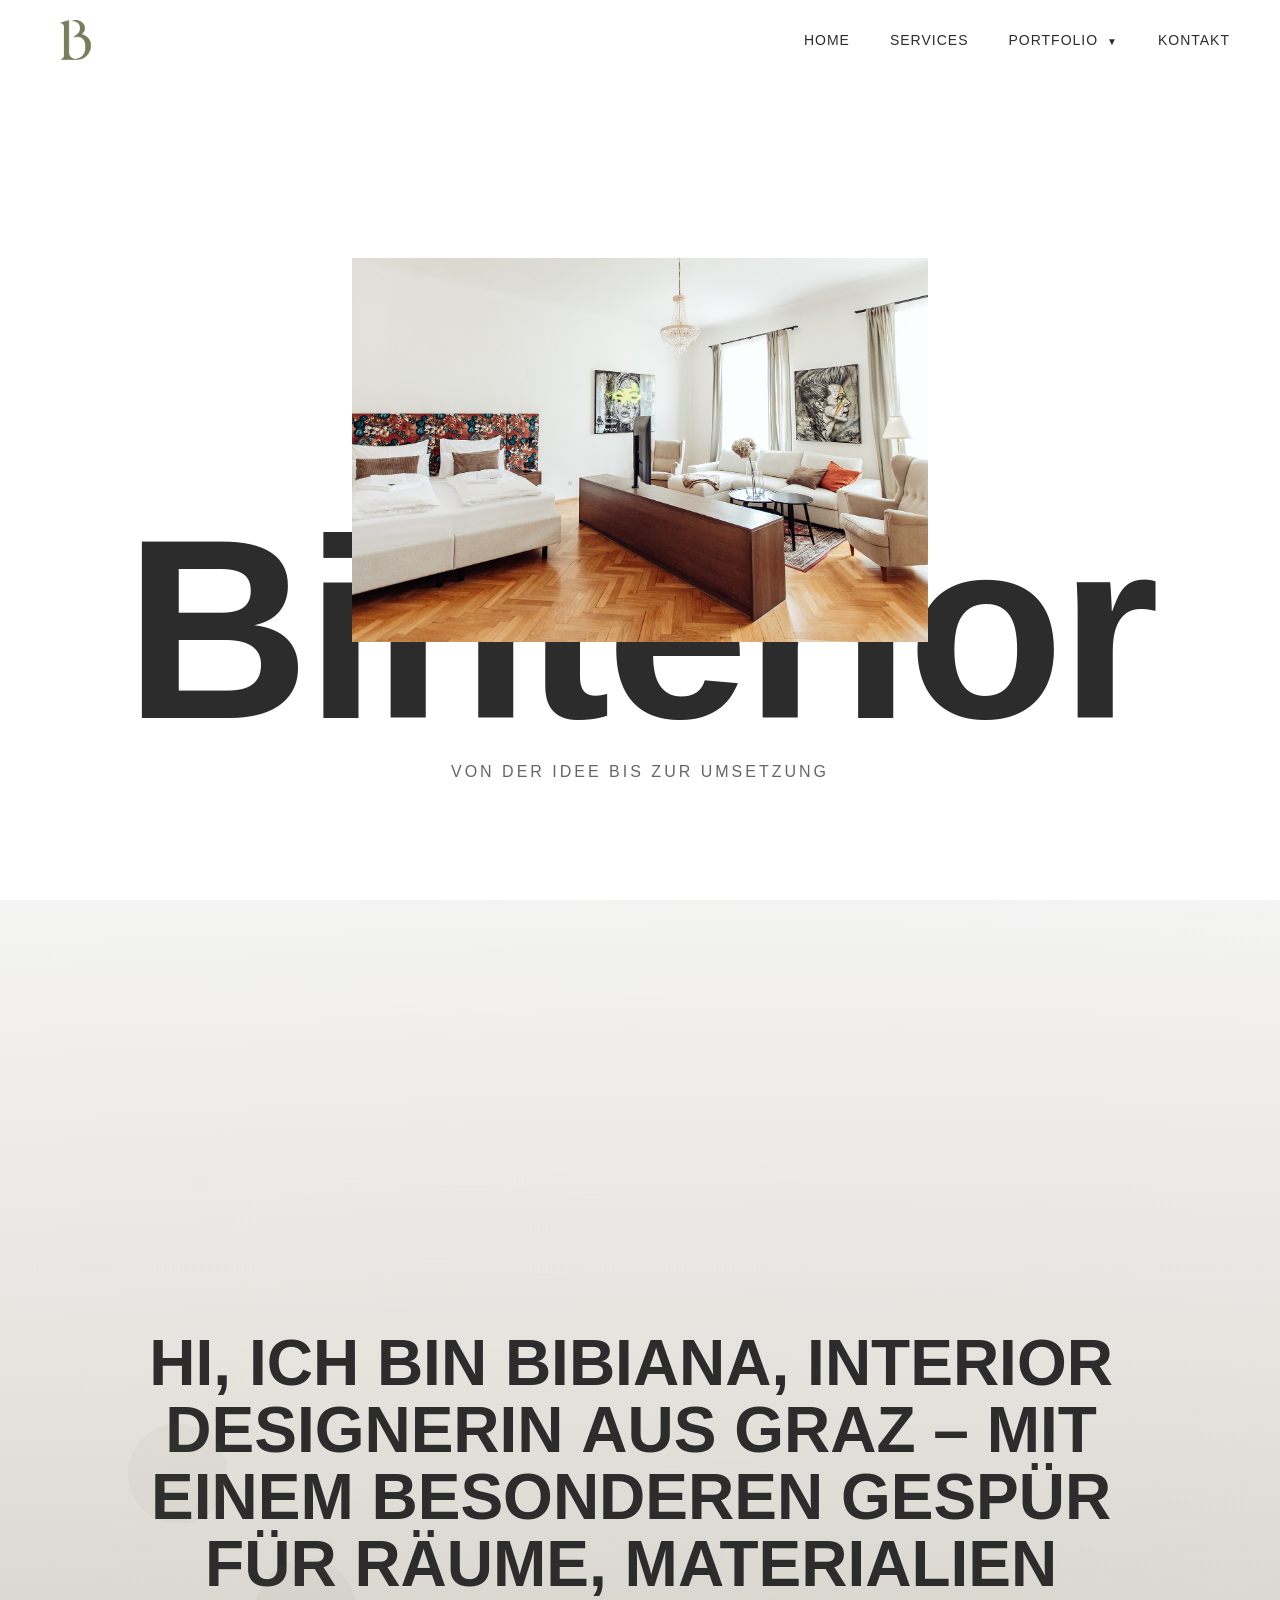
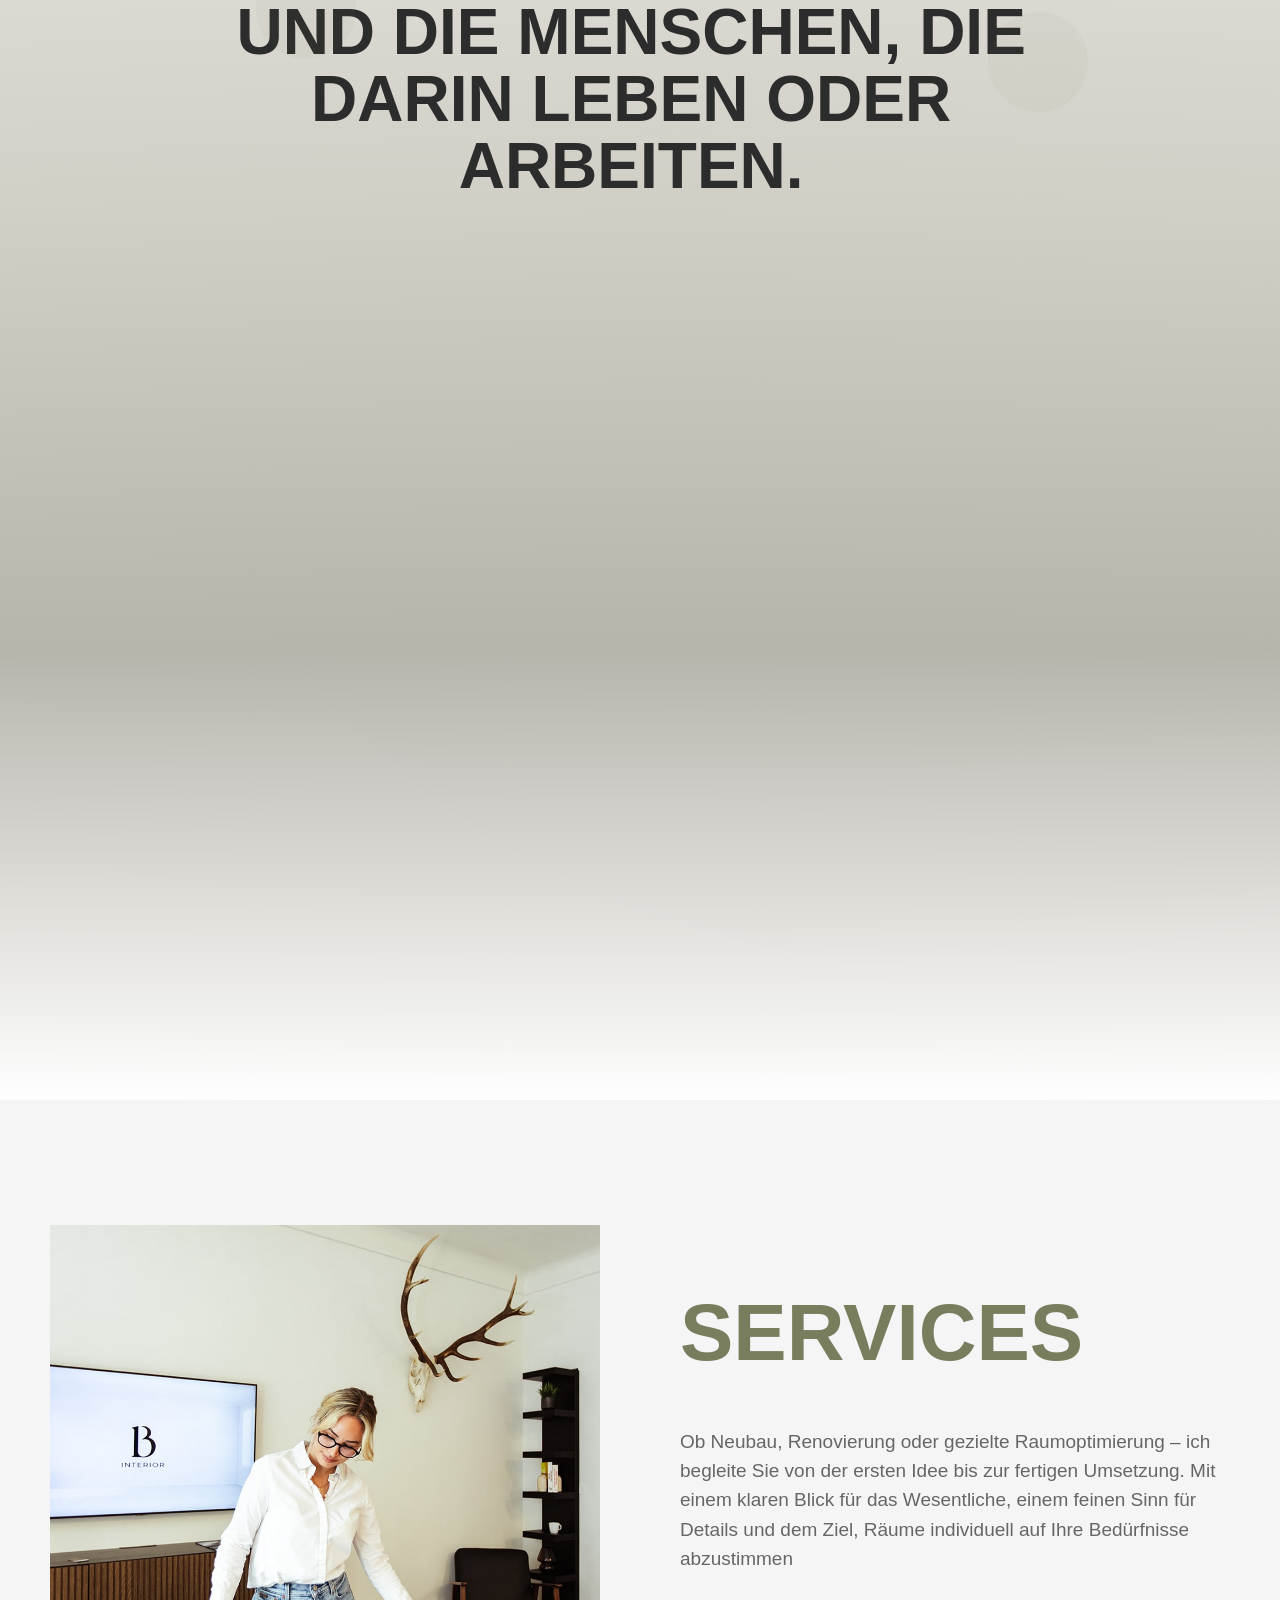
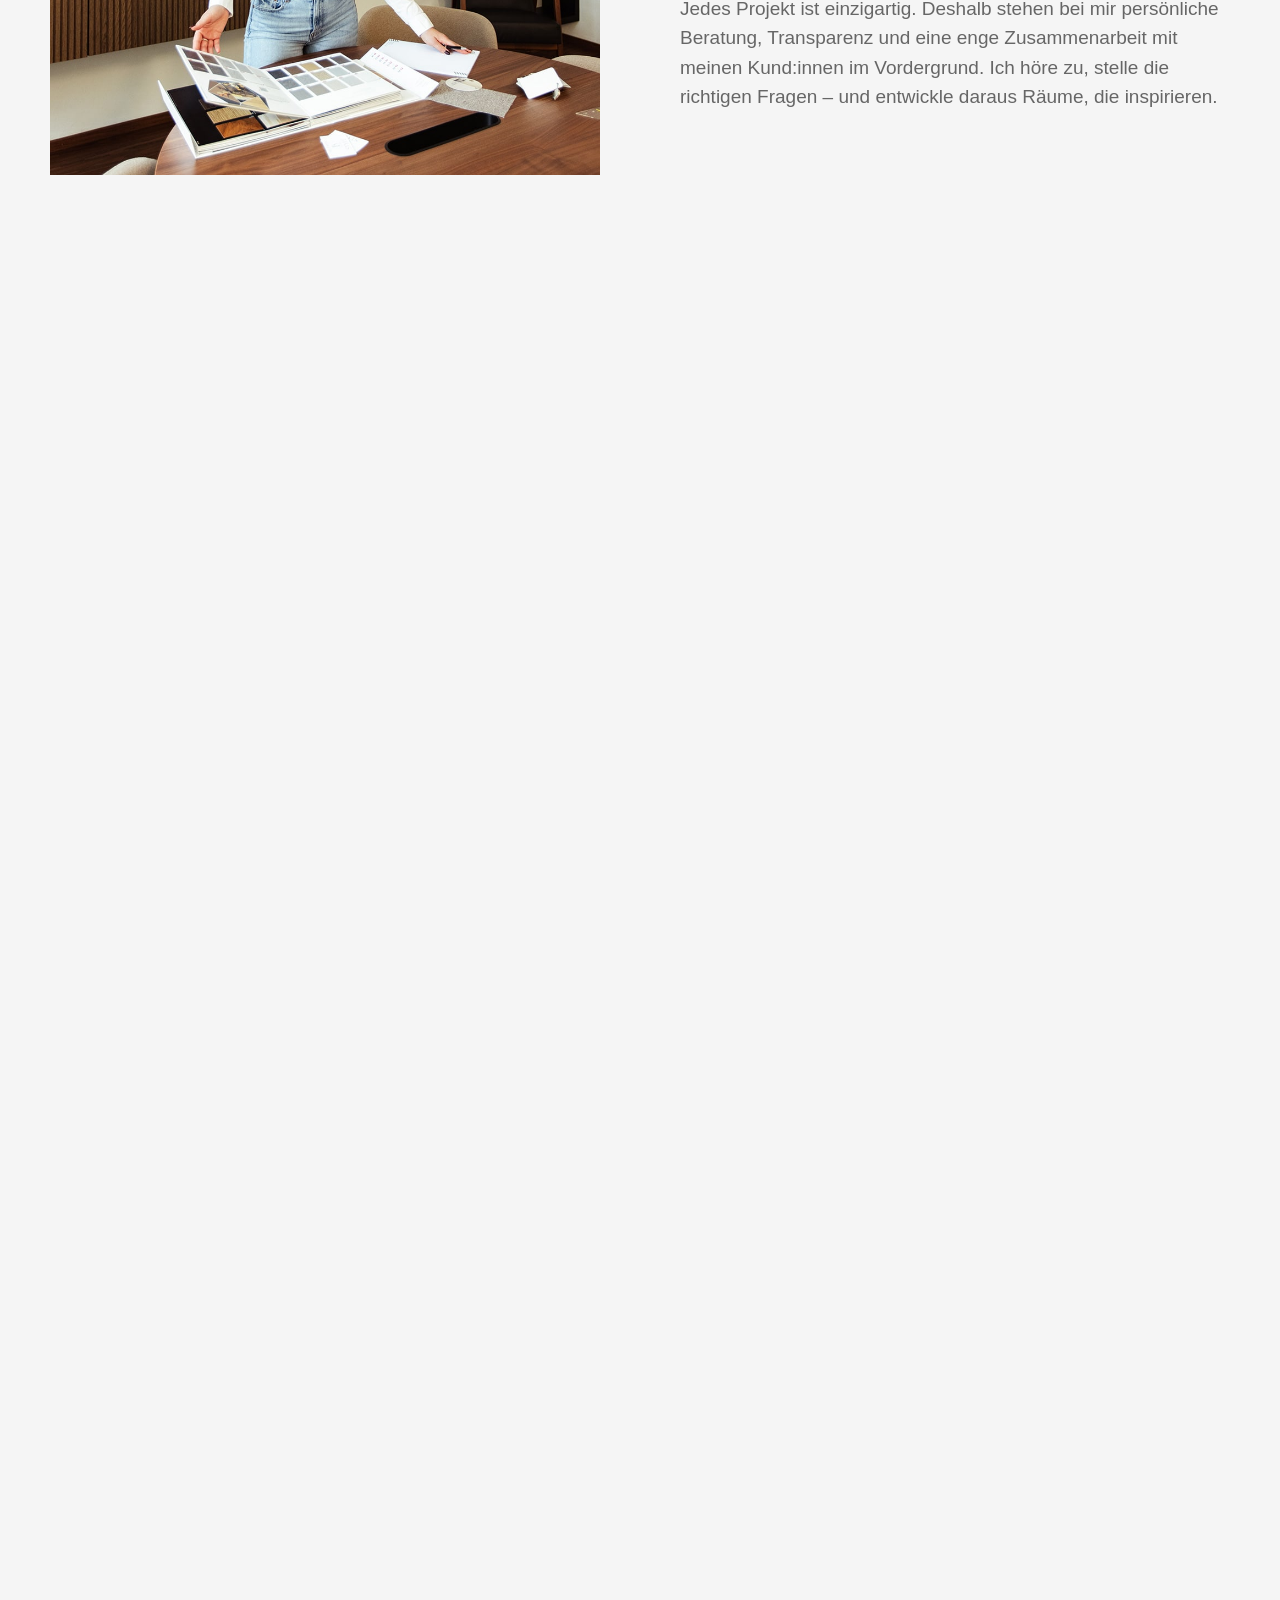
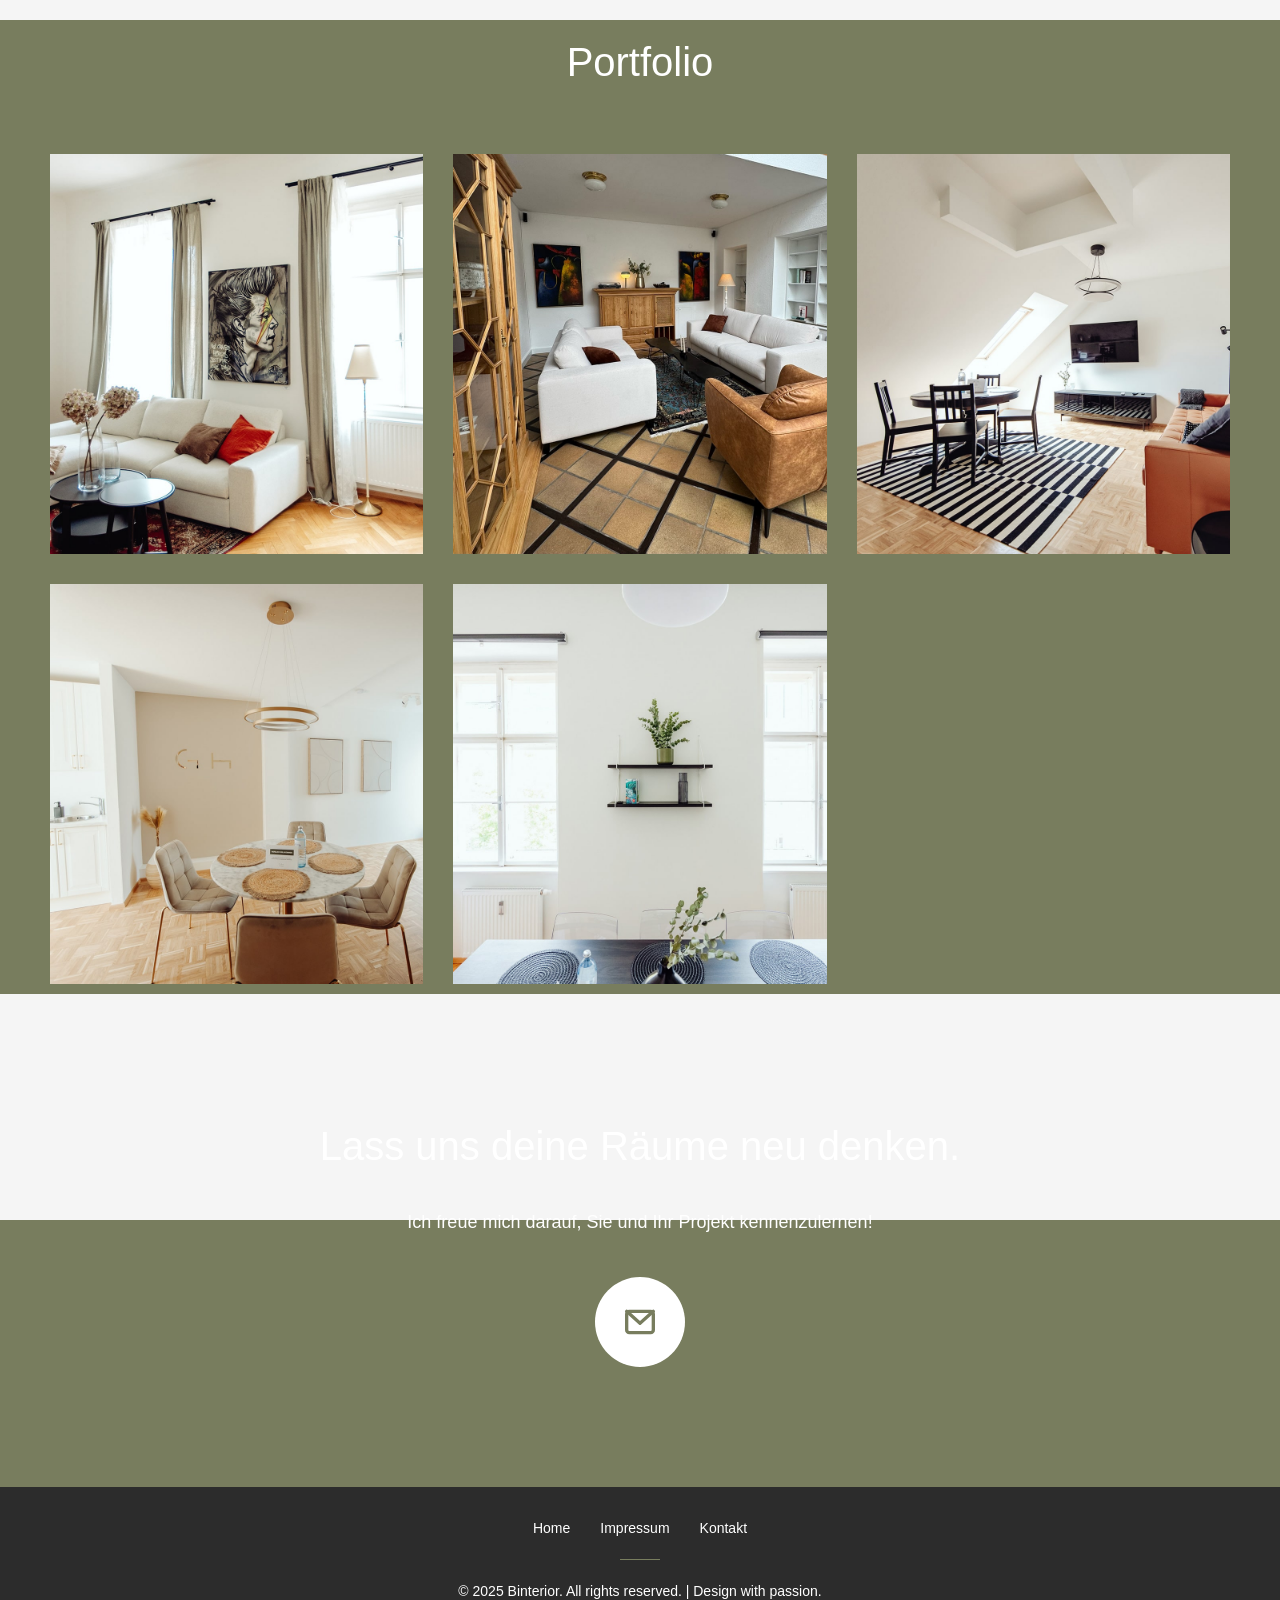
==== commit bd6cf91a: "almost finished" ====
--- a/index.html
+++ b/index.html
@@ -4,7 +4,7 @@
     <meta charset="UTF-8" />
     <meta name="viewport" content="width=device-width, initial-scale=1.0" />
     <title>Binterior - Thoughtful Design, Beautiful Spaces</title>
-    <base href="/" />
+    <link rel="icon" type="image/png" href="favicon.png" />
     <link rel="stylesheet" href="styles.css" />
   </head>
   <body>
@@ -12,14 +12,13 @@
       <div class="nav-container">
         <div class="logo">
           <img
-            src="/binterior-logo.png"
+            src="binterior-logo.png"
             alt="Binterior logo"
             style="height: 40px; width: auto; max-width: 180px; display: block"
           />
         </div>
         <ul class="nav-links">
           <li><a href="#home">Home</a></li>
-
           <li><a href="#services">Services</a></li>
           <li class="nav-item">
             <a href="#portfolio" class="has-dropdown"
@@ -28,36 +27,11 @@
             >
             <div class="dropdown">
               <div class="dropdown-label">Projekte</div>
-              <a
-                href="/portfolio/appartement-art.html"
-                class="dropdown-item"
-                data-project="0"
-                >Appartement "Art"</a
-              >
-              <a
-                href="/portfolio/wintergarten.html"
-                class="dropdown-item"
-                data-project="1"
-                >Wintergarten</a
-              >
-              <a
-                href="/portfolio/airbnb-dachgeschoss.html"
-                class="dropdown-item"
-                data-project="2"
-                >Airbnb Wohnung Dachgeschoss</a
-              >
-              <a
-                href="/portfolio/heller-wohnbereich.html"
-                class="dropdown-item"
-                data-project="3"
-                >Heller Wohnbereich</a
-              >
-              <a
-                href="/portfolio/kuechen-wohnbereich.html"
-                class="dropdown-item"
-                data-project="4"
-                >Küchen- und Wohnbereich</a
-              >
+              <a href="portfolio/appartement-art.html" class="dropdown-item" data-project="0">Appartement "Art"</a>
+              <a href="portfolio/wintergarten.html" class="dropdown-item" data-project="1">Wintergarten</a>
+              <a href="portfolio/airbnb-dachgeschoss.html" class="dropdown-item" data-project="2">Airbnb Wohnung Dachgeschoss</a>
+              <a href="portfolio/heller-wohnbereich.html" class="dropdown-item" data-project="3">Heller Wohnbereich</a>
+              <a href="portfolio/kuechen-wohnbereich.html" class="dropdown-item" data-project="4">Küchen- und Wohnbereich</a>
             </div>
           </li>
           <li><a href="kontakt.html">Kontakt</a></li>
@@ -74,31 +48,20 @@
       <div class="mobile-menu-content">
         <ul class="mobile-nav-links">
           <li><a href="#home">Home</a></li>
-
           <li><a href="#services">Services</a></li>
           <li class="mobile-dropdown">
             <a href="#portfolio" class="mobile-dropdown-toggle"
               >Portfolio <span>▼</span></a
             >
             <ul class="mobile-dropdown-menu">
-              <li>
-                <a href="/portfolio/appartement-art">Appartement "Art"</a>
-              </li>
-              <li><a href="/portfolio/wintergarten">Wintergarten</a></li>
-              <li>
-                <a href="/portfolio/airbnb-dachgeschoss">Airbnb Wohnung</a>
-              </li>
-              <li>
-                <a href="/portfolio/heller-wohnbereich">Heller Wohnbereich</a>
-              </li>
-              <li>
-                <a href="/portfolio/kuechen-wohnbereich"
-                  >Küchen & Wohnbereich</a
-                >
-              </li>
+              <li><a href="portfolio/appartement-art.html">Appartement "Art"</a></li>
+              <li><a href="portfolio/wintergarten.html">Wintergarten</a></li>
+              <li><a href="portfolio/airbnb-dachgeschoss.html">Airbnb Wohnung</a></li>
+              <li><a href="portfolio/heller-wohnbereich.html">Heller Wohnbereich</a></li>
+              <li><a href="portfolio/kuechen-wohnbereich.html">Küchen & Wohnbereich</a></li>
             </ul>
           </li>
-          <li><a href="#contact">Kontakt</a></li>
+          <li><a href="kontakt.html">Kontakt</a></li>
         </ul>
       </div>
     </div>
@@ -141,9 +104,11 @@
       </div>
       <div class="transition-content">
         <h2 class="transition-text">
-          Hi, ich bin Bibiana, interior designerin aus Graz – mit einem
-          besonderen Gespür für Räume, Materialien und die Menschen, die darin
-          leben oder arbeiten.
+          Hi, ich bin Bibiana,
+          <p>
+            Interior Designerin aus Graz – mit einem besonderen Gespür für
+            Räume, Materialien und die Menschen, die darin leben oder arbeiten.
+          </p>
         </h2>
         <div class="parallax-element" style="top: 20%; left: 10%"></div>
         <div class="parallax-element" style="top: 60%; right: 15%"></div>
@@ -254,10 +219,24 @@
       <p class="contact-info fade-in">
         Ich freue mich darauf, Sie und Ihr Projekt kennenzulernen!
       </p>
-      <a href="mailto:hello@binterior.com" class="contact-btn fade-in" aria-label="Send email">
-        <svg xmlns="http://www.w3.org/2000/svg" width="32" height="32" viewBox="0 0 24 24" fill="none" stroke="currentColor" stroke-width="2.5" stroke-linecap="round" stroke-linejoin="round">
-          <rect x="2" y="4" width="20" height="16" rx="2"/>
-          <polyline points="2,4 12,13 22,4"/>
+      <a
+        href="mailto:hello@binterior.at"
+        class="contact-btn fade-in"
+        aria-label="Send email"
+      >
+        <svg
+          xmlns="http://www.w3.org/2000/svg"
+          width="32"
+          height="32"
+          viewBox="0 0 24 24"
+          fill="none"
+          stroke="currentColor"
+          stroke-width="2.5"
+          stroke-linecap="round"
+          stroke-linejoin="round"
+        >
+          <rect x="2" y="4" width="20" height="16" rx="2" />
+          <polyline points="2,4 12,13 22,4" />
         </svg>
       </a>
     </section>
--- a/styles.css
+++ b/styles.css
@@ -69,6 +69,23 @@
 
 .logo:hover {
   opacity: 0.8;
+}
+
+.logo-text {
+  font-size: 28px;
+  font-weight: 300;
+  letter-spacing: -1px;
+  color: var(--primary-color);
+  animation: logoFadeIn 0.4s ease;
+}
+
+@keyframes logoFadeIn {
+  from {
+    opacity: 0;
+  }
+  to {
+    opacity: 1;
+  }
 }
 
 .nav-links {
@@ -546,7 +563,7 @@
 
 .portfolio {
   position: relative;
-  margin-top: -800px;
+  margin-top: -1200px;
   padding: 10px 50px;
   background: var(--primary-color);
 }
